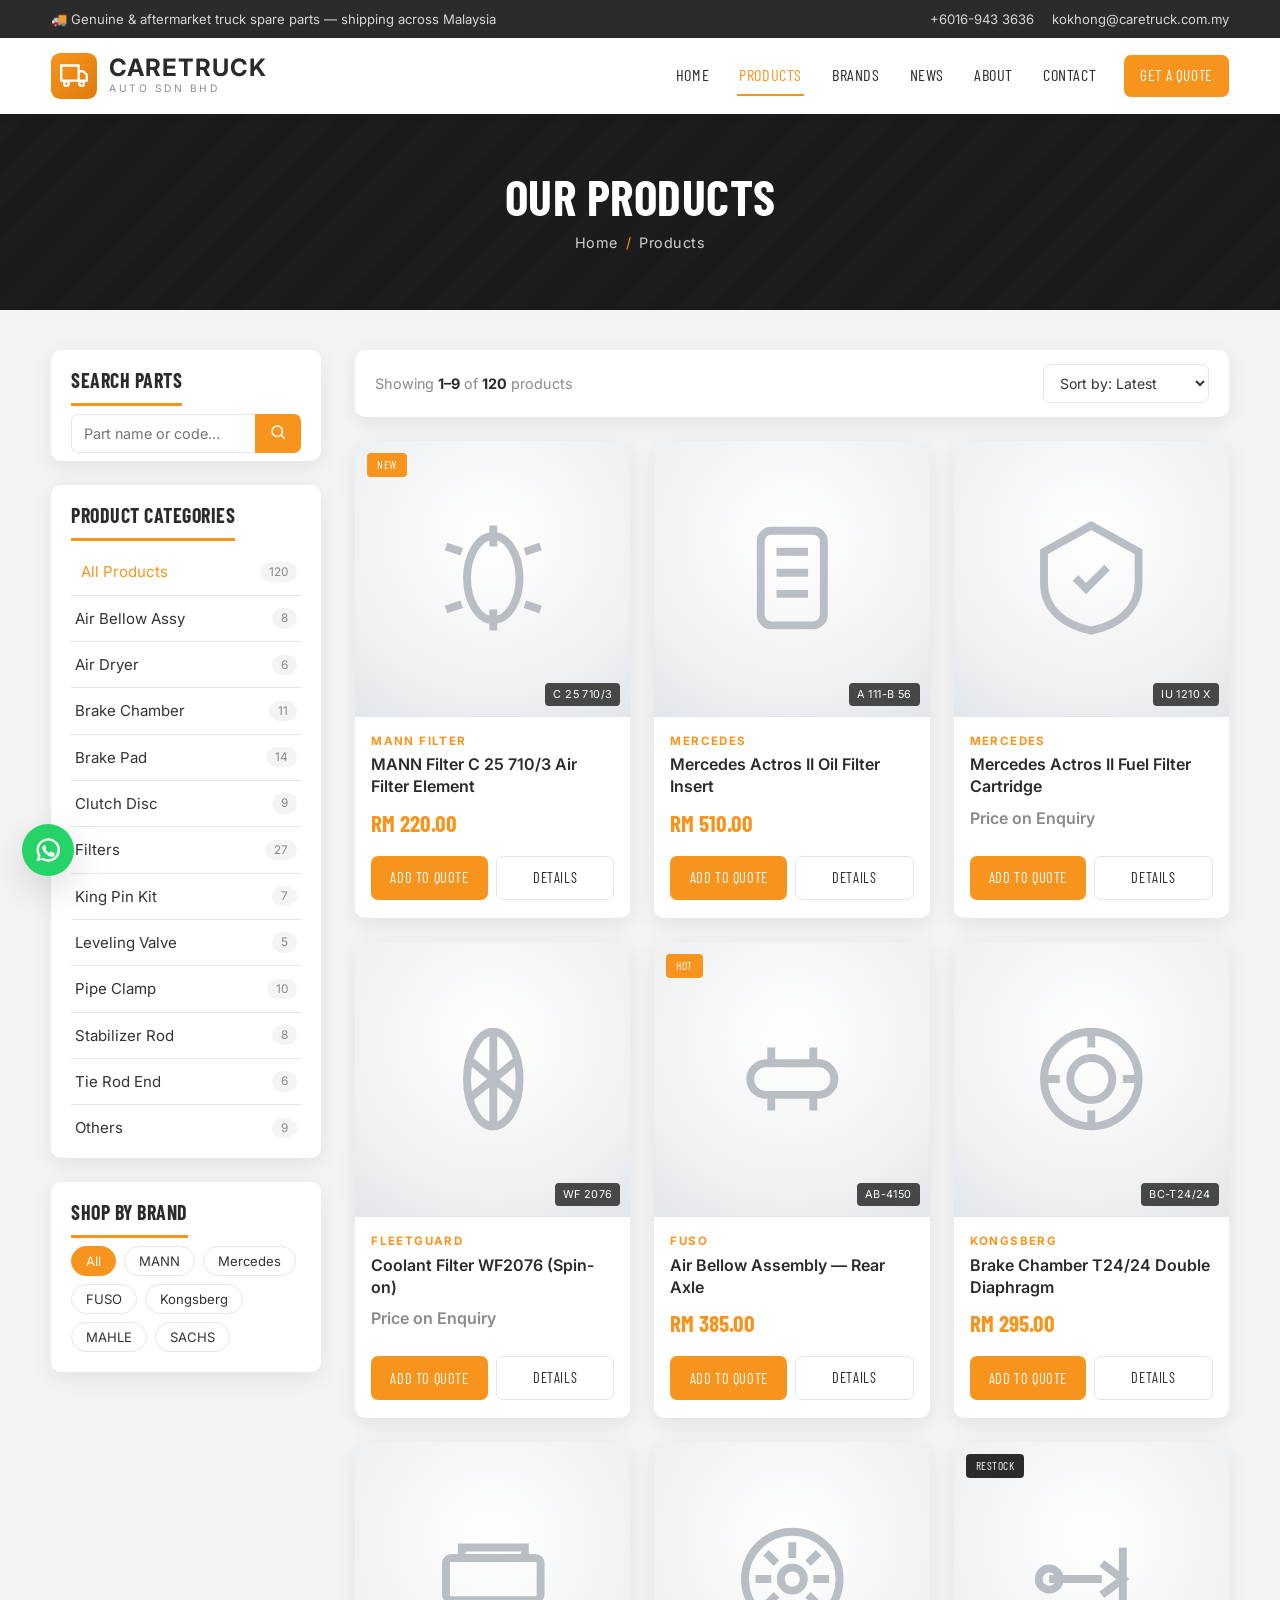
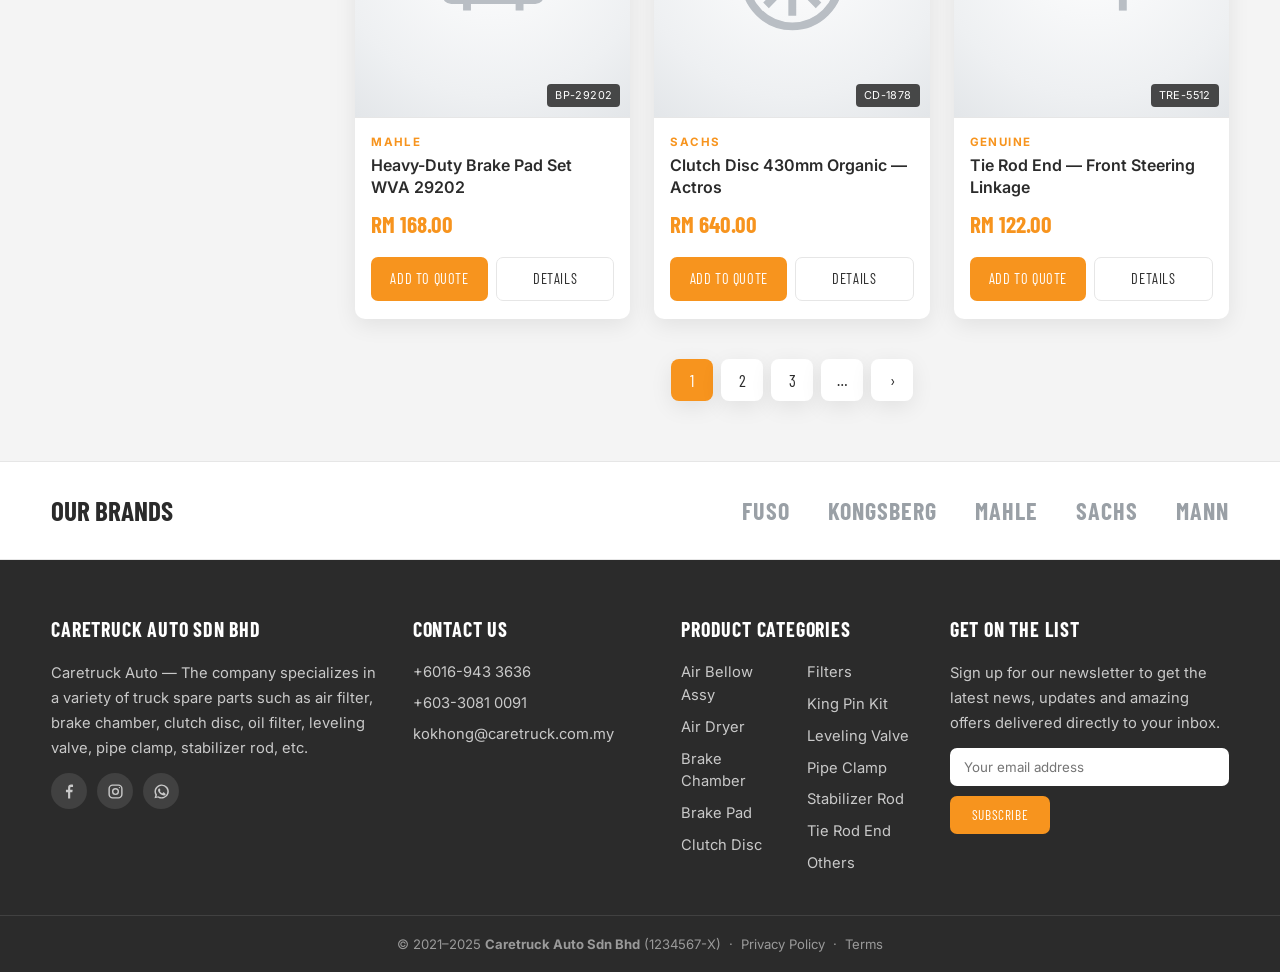
==== index.html @ 11507e9b "Caretruck Auto website: products page + shared stylesheet Co-Authored-By: Claude Opus 4.8 <noreply@a" ====
<!DOCTYPE html>
<html lang="en">
<head>
  <meta charset="UTF-8">
  <meta name="viewport" content="width=device-width, initial-scale=1.0">
  <title>Caretruck Auto Sdn Bhd</title>
  <!-- Temporary landing: the homepage is not built yet, so send visitors to the Products page. -->
  <meta http-equiv="refresh" content="0; url=products.html">
  <link rel="canonical" href="products.html">
  <style>
    body{font-family:Arial,Helvetica,sans-serif;display:grid;place-items:center;height:100vh;margin:0;background:#f4f4f4;color:#333}
    a{color:#e07c0c}
  </style>
</head>
<body>
  <p>Redirecting to <a href="products.html">Caretruck Auto — Products</a>…</p>
</body>
</html>
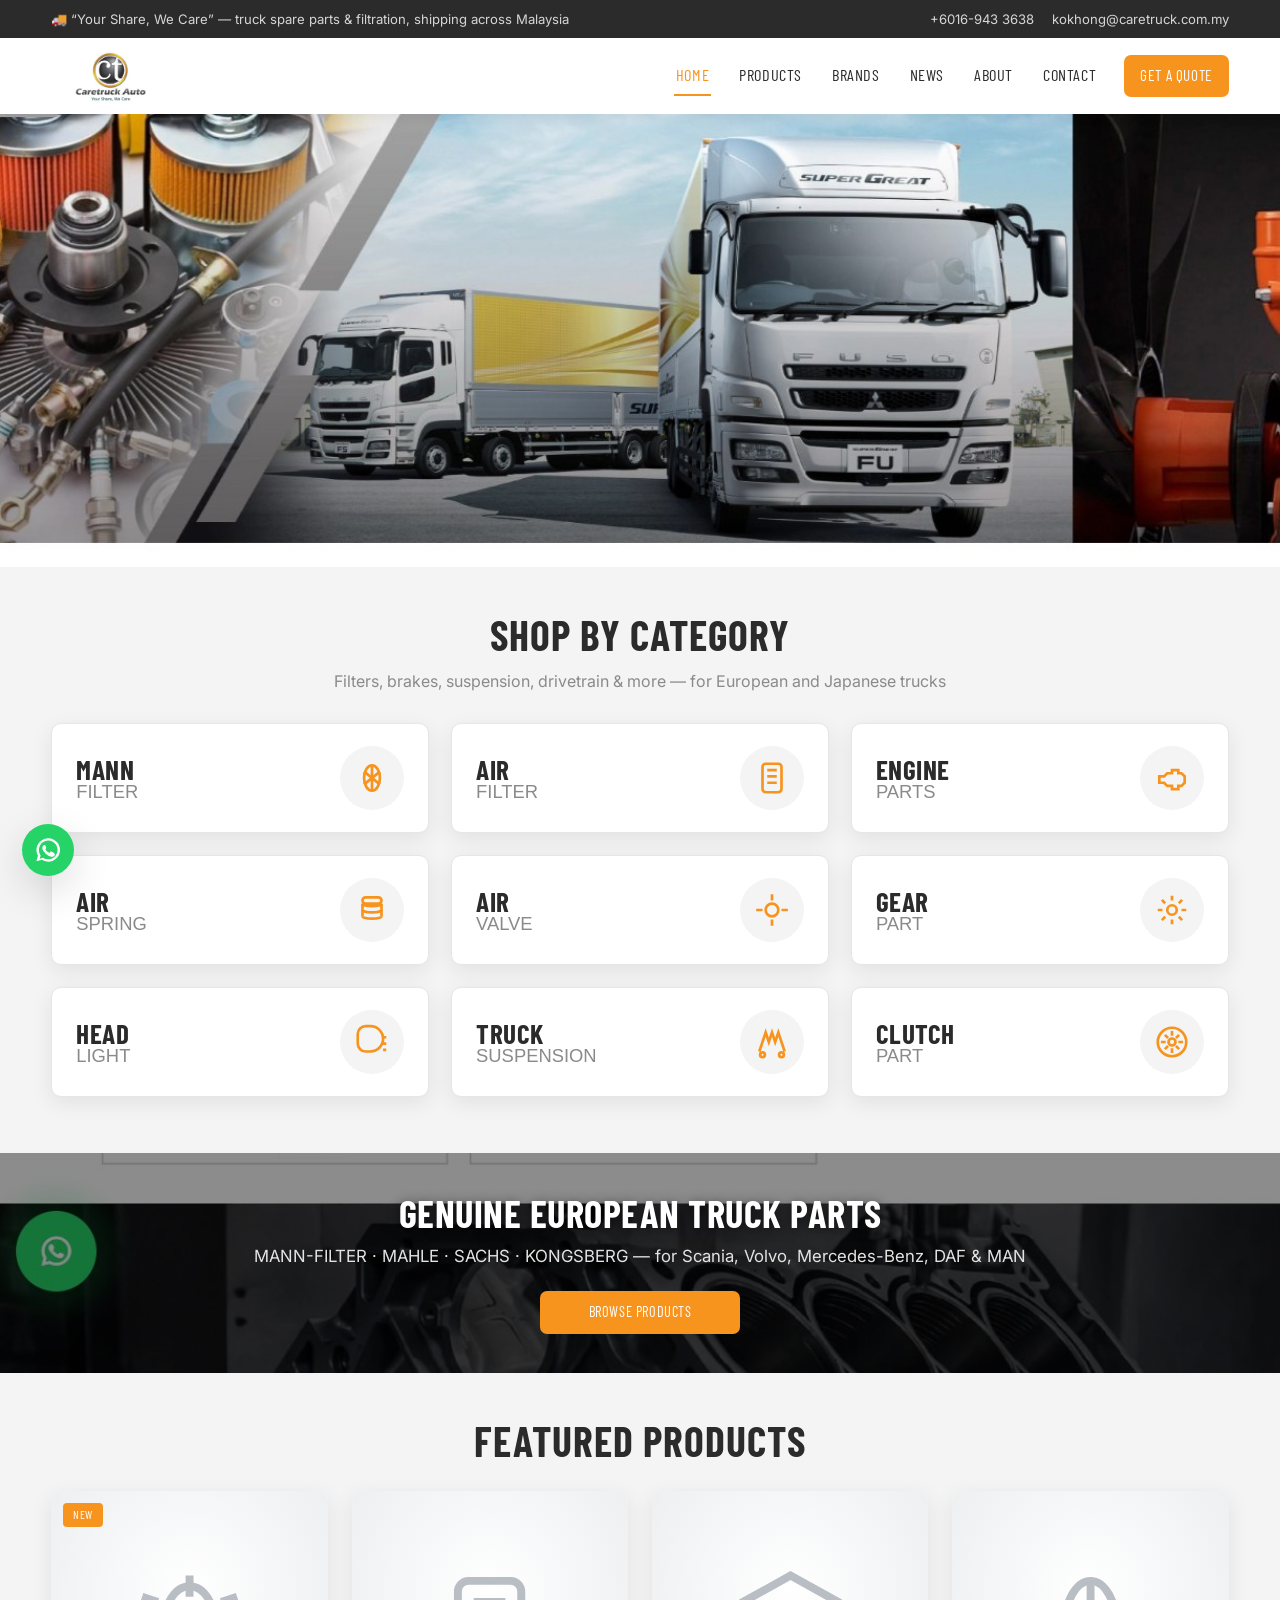
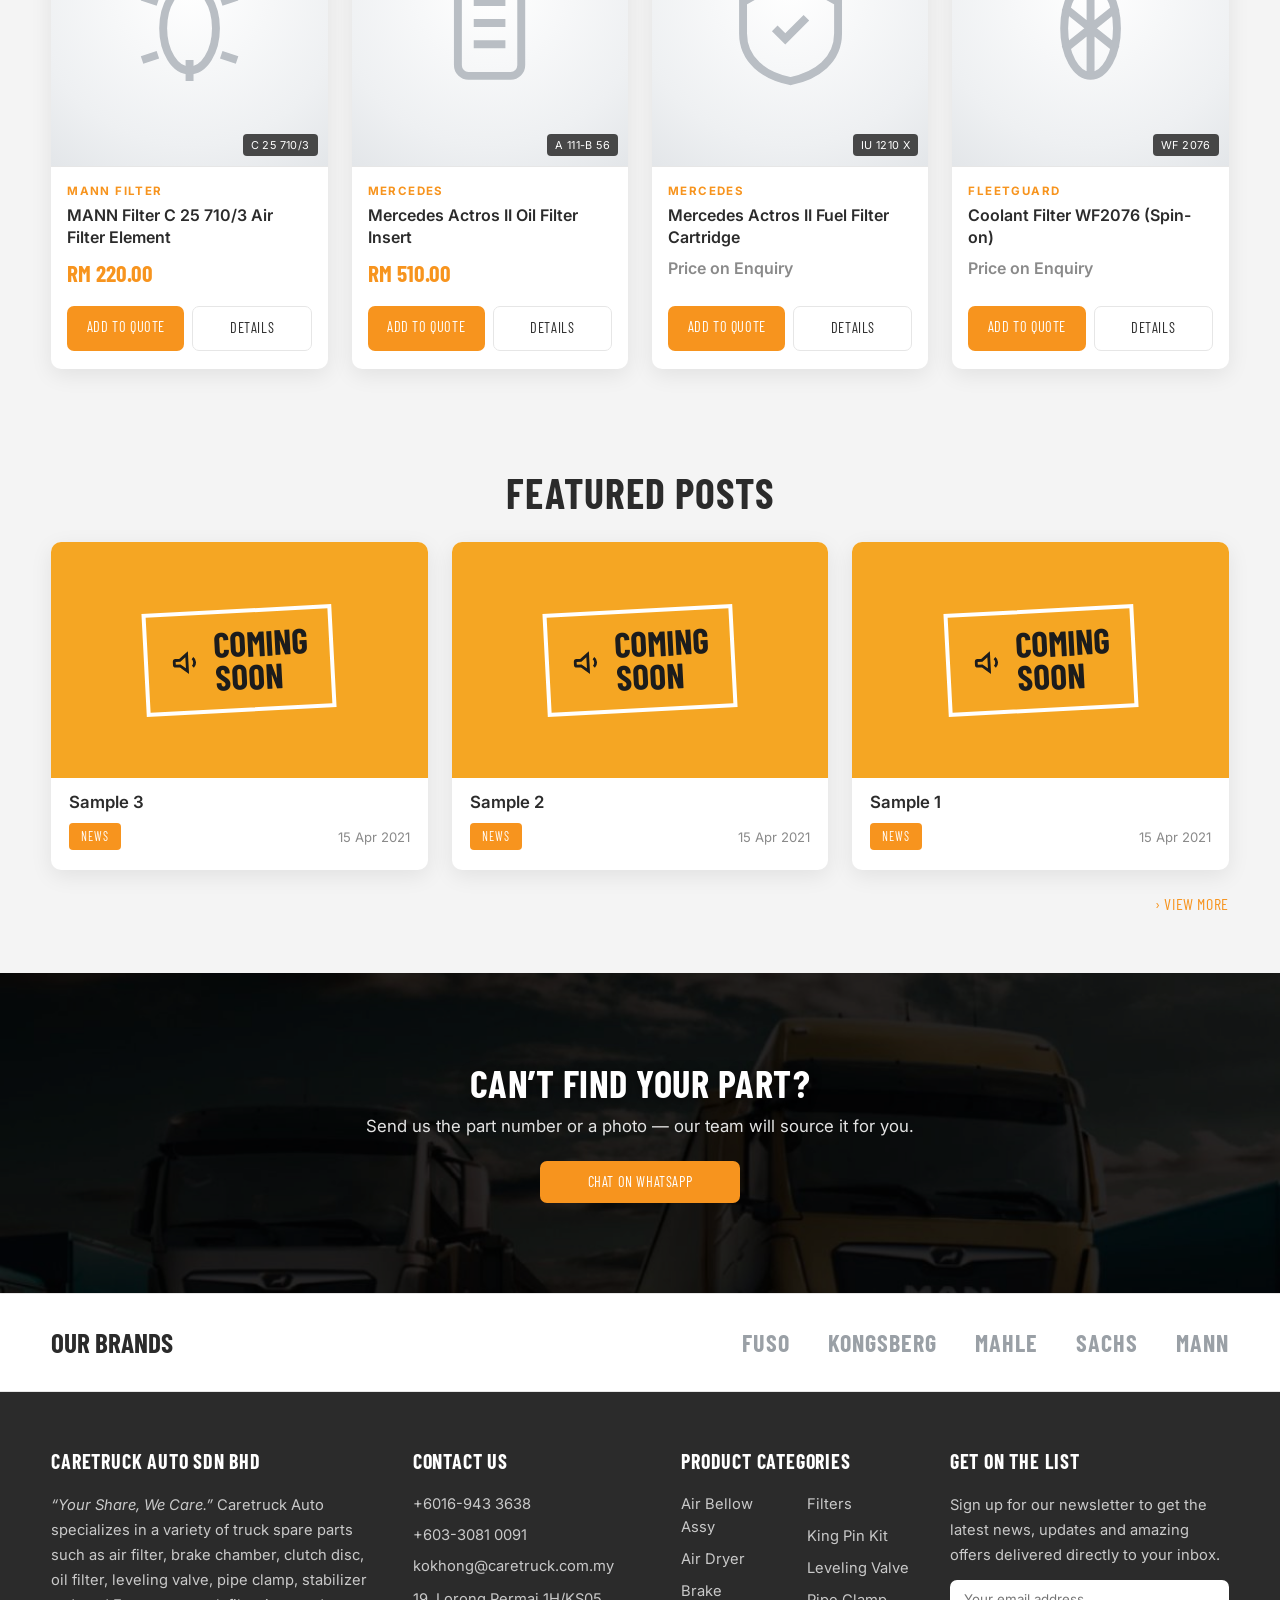
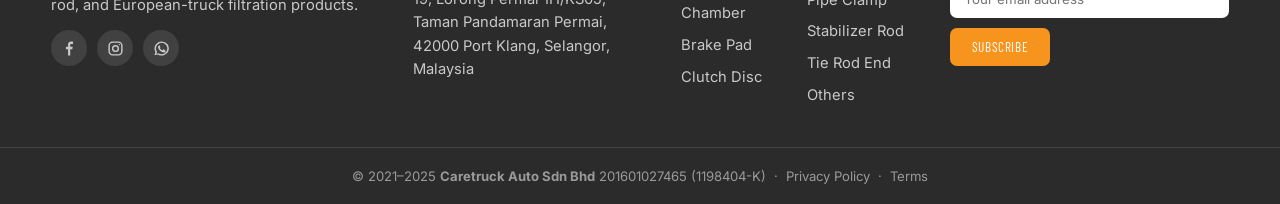
==== commit c2d6d967: "Add full homepage: hero flash, categories, featured products/posts, brand bands Co-Authored-By: Clau" ====
--- a/index.html
+++ b/index.html
@@ -3,16 +3,333 @@
 <head>
   <meta charset="UTF-8">
   <meta name="viewport" content="width=device-width, initial-scale=1.0">
-  <title>Caretruck Auto Sdn Bhd</title>
-  <!-- Temporary landing: the homepage is not built yet, so send visitors to the Products page. -->
-  <meta http-equiv="refresh" content="0; url=products.html">
-  <link rel="canonical" href="products.html">
-  <style>
-    body{font-family:Arial,Helvetica,sans-serif;display:grid;place-items:center;height:100vh;margin:0;background:#f4f4f4;color:#333}
-    a{color:#e07c0c}
-  </style>
+  <title>Caretruck Auto Sdn Bhd — Truck Spare Parts &amp; Filtration, Port Klang</title>
+  <meta name="description" content="Caretruck Auto Sdn Bhd — genuine and aftermarket truck spare parts and filtration for European trucks: Scania, Volvo, Mercedes-Benz, DAF, MAN. Your Share, We Care.">
+  <link rel="icon" href="assets/logo.jpg" type="image/jpeg">
+  <link rel="preconnect" href="https://fonts.googleapis.com">
+  <link rel="preconnect" href="https://fonts.gstatic.com" crossorigin>
+  <link href="https://fonts.googleapis.com/css2?family=Barlow+Condensed:wght@500;600;700&family=Inter:wght@400;500;600;700&display=swap" rel="stylesheet">
+  <link rel="stylesheet" href="styles.css">
 </head>
 <body>
-  <p>Redirecting to <a href="products.html">Caretruck Auto — Products</a>…</p>
+
+  <!-- ============ TOP BAR ============ -->
+  <div class="topbar">
+    <div class="wrap">
+      <div class="tb-left">🚚 “Your Share, We Care” — truck spare parts &amp; filtration, shipping across Malaysia</div>
+      <div class="tb-right">
+        <a href="tel:+60169433638">+6016-943 3638</a>
+        <a href="mailto:kokhong@caretruck.com.my">kokhong@caretruck.com.my</a>
+      </div>
+    </div>
+  </div>
+
+  <!-- ============ HEADER ============ -->
+  <header class="site-header">
+    <div class="wrap">
+      <a class="brand" href="index.html">
+        <img src="assets/logo.jpg" alt="Caretruck Auto — Your Share, We Care" class="brand-logo">
+      </a>
+
+      <button class="nav-toggle" id="navToggle" aria-label="Menu"><span></span><span></span><span></span></button>
+
+      <nav class="main-nav" id="mainNav">
+        <a href="index.html" class="active">Home</a>
+        <a href="products.html">Products</a>
+        <a href="#brands">Brands</a>
+        <a href="#news">News</a>
+        <a href="#">About</a>
+        <a href="#">Contact</a>
+      </nav>
+      <a class="header-cta" href="https://wa.me/60169433638">Get a Quote</a>
+    </div>
+  </header>
+
+  <!-- ============ HERO / FLASH ============ -->
+  <section class="hero" aria-label="Caretruck Auto — truck spare parts"></section>
+
+  <!-- ============ CATEGORIES ============ -->
+  <div class="wrap">
+    <h2 class="section-title">Shop by Category</h2>
+    <p class="section-sub">Filters, brakes, suspension, drivetrain &amp; more — for European and Japanese trucks</p>
+    <div class="category-grid">
+
+      <a class="category-card" href="products.html">
+        <span class="c-name"><b>MANN</b><span>Filter</span></span>
+        <span class="c-ico"><svg viewBox="0 0 24 24" fill="none" stroke="currentColor" stroke-width="1.7"><ellipse cx="12" cy="12" rx="5" ry="8"/><path d="M12 4v16M7 8l10 8M7 16l10-8"/></svg></span>
+      </a>
+      <a class="category-card" href="products.html">
+        <span class="c-name"><b>Air</b><span>Filter</span></span>
+        <span class="c-ico"><svg viewBox="0 0 24 24" fill="none" stroke="currentColor" stroke-width="1.7"><rect x="6" y="3" width="12" height="18" rx="2"/><path d="M9 7h6M9 11h6M9 15h6"/></svg></span>
+      </a>
+      <a class="category-card" href="products.html">
+        <span class="c-name"><b>Engine</b><span>Parts</span></span>
+        <span class="c-ico"><svg viewBox="0 0 24 24" fill="none" stroke="currentColor" stroke-width="1.7"><path d="M4 13v-2h3l2-2h3V7h4v2h2l2 2v4l-2 2h-2v2h-4v-2H9l-2-2H4z"/></svg></span>
+      </a>
+
+      <a class="category-card" href="products.html">
+        <span class="c-name"><b>Air</b><span>Spring</span></span>
+        <span class="c-ico"><svg viewBox="0 0 24 24" fill="none" stroke="currentColor" stroke-width="1.7"><rect x="6" y="4" width="12" height="4" rx="2"/><path d="M6 8c0 2 12 2 12 0M6 12c0 2 12 2 12 0M6 16c0 2 12 2 12 0"/><path d="M6 8v8M18 8v8"/></svg></span>
+      </a>
+      <a class="category-card" href="products.html">
+        <span class="c-name"><b>Air</b><span>Valve</span></span>
+        <span class="c-ico"><svg viewBox="0 0 24 24" fill="none" stroke="currentColor" stroke-width="1.7"><circle cx="12" cy="12" r="4"/><path d="M12 2v4M12 18v4M2 12h4M18 12h4"/></svg></span>
+      </a>
+      <a class="category-card" href="products.html">
+        <span class="c-name"><b>Gear</b><span>Part</span></span>
+        <span class="c-ico"><svg viewBox="0 0 24 24" fill="none" stroke="currentColor" stroke-width="1.7"><circle cx="12" cy="12" r="3"/><path d="M12 3v3M12 18v3M21 12h-3M6 12H3M18.4 5.6l-2.1 2.1M7.7 16.3l-2.1 2.1M18.4 18.4l-2.1-2.1M7.7 7.7 5.6 5.6"/></svg></span>
+      </a>
+
+      <a class="category-card" href="products.html">
+        <span class="c-name"><b>Head</b><span>Light</span></span>
+        <span class="c-ico"><svg viewBox="0 0 24 24" fill="none" stroke="currentColor" stroke-width="1.7"><path d="M3 7a5 5 0 0 1 5-5h3a8 8 0 0 1 0 16H8a5 5 0 0 1-5-5z"/><path d="M19 9h2M19 13h2M19 17h2"/></svg></span>
+      </a>
+      <a class="category-card" href="products.html">
+        <span class="c-name"><b>Truck</b><span>Suspension</span></span>
+        <span class="c-ico"><svg viewBox="0 0 24 24" fill="none" stroke="currentColor" stroke-width="1.7"><path d="M4 18 8 6l2 6 2-6 2 6 2-6 4 12"/><circle cx="6" cy="20" r="1.5"/><circle cx="18" cy="20" r="1.5"/></svg></span>
+      </a>
+      <a class="category-card" href="products.html">
+        <span class="c-name"><b>Clutch</b><span>Part</span></span>
+        <span class="c-ico"><svg viewBox="0 0 24 24" fill="none" stroke="currentColor" stroke-width="1.7"><circle cx="12" cy="12" r="9"/><circle cx="12" cy="12" r="2.2"/><path d="M12 5v3M12 16v3M5 12h3M16 12h3M7.5 7.5l2 2M14.5 14.5l2 2M16.5 7.5l-2 2M9.5 14.5l-2 2"/></svg></span>
+      </a>
+
+    </div>
+  </div>
+
+  <!-- ============ ENGINE BAND ============ -->
+  <section class="band engine">
+    <div class="wrap">
+      <h2>Genuine European Truck Parts</h2>
+      <p>MANN-FILTER · MAHLE · SACHS · KONGSBERG — for Scania, Volvo, Mercedes-Benz, DAF &amp; MAN</p>
+      <a class="btn btn-primary" href="products.html">Browse Products</a>
+    </div>
+  </section>
+
+  <!-- ============ FEATURED PRODUCTS ============ -->
+  <div class="wrap">
+    <h2 class="section-title">Featured Products</h2>
+    <div class="product-grid home">
+
+      <article class="product-card">
+        <span class="badge">New</span>
+        <div class="thumb">
+          <svg viewBox="0 0 24 24" fill="none" stroke="currentColor" stroke-width="1.5"><path d="M12 2v4M12 18v4M6 7l-3-1M21 18l-3-1M6 17l-3 1M21 6l-3 1"/><ellipse cx="12" cy="12" rx="5" ry="8"/></svg>
+          <span class="code-chip">C 25 710/3</span>
+        </div>
+        <div class="product-body">
+          <div class="brand-tag">MANN Filter</div>
+          <h3>MANN Filter C 25 710/3 Air Filter Element</h3>
+          <div class="price">RM 220.00</div>
+          <div class="product-actions">
+            <a class="btn btn-primary" href="products.html">Add to Quote</a>
+            <a class="btn btn-ghost" href="products.html">Details</a>
+          </div>
+        </div>
+      </article>
+
+      <article class="product-card">
+        <div class="thumb">
+          <svg viewBox="0 0 24 24" fill="none" stroke="currentColor" stroke-width="1.5"><rect x="6" y="3" width="12" height="18" rx="2"/><path d="M9 7h6M9 11h6M9 15h6"/></svg>
+          <span class="code-chip">A 111-B 56</span>
+        </div>
+        <div class="product-body">
+          <div class="brand-tag">Mercedes</div>
+          <h3>Mercedes Actros II Oil Filter Insert</h3>
+          <div class="price">RM 510.00</div>
+          <div class="product-actions">
+            <a class="btn btn-primary" href="products.html">Add to Quote</a>
+            <a class="btn btn-ghost" href="products.html">Details</a>
+          </div>
+        </div>
+      </article>
+
+      <article class="product-card">
+        <div class="thumb">
+          <svg viewBox="0 0 24 24" fill="none" stroke="currentColor" stroke-width="1.5"><path d="M12 2 3 7v6c0 5 4 8 9 9 5-1 9-4 9-9V7z"/><path d="M9 12l2 2 4-4"/></svg>
+          <span class="code-chip">IU 1210 X</span>
+        </div>
+        <div class="product-body">
+          <div class="brand-tag">Mercedes</div>
+          <h3>Mercedes Actros II Fuel Filter Cartridge</h3>
+          <div class="price enquire">Price on Enquiry</div>
+          <div class="product-actions">
+            <a class="btn btn-primary" href="products.html">Add to Quote</a>
+            <a class="btn btn-ghost" href="products.html">Details</a>
+          </div>
+        </div>
+      </article>
+
+      <article class="product-card">
+        <div class="thumb">
+          <svg viewBox="0 0 24 24" fill="none" stroke="currentColor" stroke-width="1.5"><ellipse cx="12" cy="12" rx="5" ry="9"/><path d="M12 3v18M7 8l10 8M7 16l10-8"/></svg>
+          <span class="code-chip">WF 2076</span>
+        </div>
+        <div class="product-body">
+          <div class="brand-tag">Fleetguard</div>
+          <h3>Coolant Filter WF2076 (Spin-on)</h3>
+          <div class="price enquire">Price on Enquiry</div>
+          <div class="product-actions">
+            <a class="btn btn-primary" href="products.html">Add to Quote</a>
+            <a class="btn btn-ghost" href="products.html">Details</a>
+          </div>
+        </div>
+      </article>
+
+    </div>
+  </div>
+
+  <!-- ============ FEATURED POSTS ============ -->
+  <div class="wrap" id="news">
+    <h2 class="section-title">Featured Posts</h2>
+    <div class="post-grid">
+
+      <article class="post-card">
+        <div class="post-thumb">
+          <div class="coming">
+            <svg viewBox="0 0 24 24" fill="none" stroke="currentColor" stroke-width="2"><path d="M3 11v2a1 1 0 0 0 1 1h3l5 4V6L7 10H4a1 1 0 0 0-1 1z"/><path d="M16 9a4 4 0 0 1 0 6"/></svg>
+            <span>Coming<br>Soon</span>
+          </div>
+        </div>
+        <div class="post-body">
+          <h3>Sample 3</h3>
+          <div class="post-meta"><span class="news">News</span><span class="date">15 Apr 2021</span></div>
+        </div>
+      </article>
+
+      <article class="post-card">
+        <div class="post-thumb">
+          <div class="coming">
+            <svg viewBox="0 0 24 24" fill="none" stroke="currentColor" stroke-width="2"><path d="M3 11v2a1 1 0 0 0 1 1h3l5 4V6L7 10H4a1 1 0 0 0-1 1z"/><path d="M16 9a4 4 0 0 1 0 6"/></svg>
+            <span>Coming<br>Soon</span>
+          </div>
+        </div>
+        <div class="post-body">
+          <h3>Sample 2</h3>
+          <div class="post-meta"><span class="news">News</span><span class="date">15 Apr 2021</span></div>
+        </div>
+      </article>
+
+      <article class="post-card">
+        <div class="post-thumb">
+          <div class="coming">
+            <svg viewBox="0 0 24 24" fill="none" stroke="currentColor" stroke-width="2"><path d="M3 11v2a1 1 0 0 0 1 1h3l5 4V6L7 10H4a1 1 0 0 0-1 1z"/><path d="M16 9a4 4 0 0 1 0 6"/></svg>
+            <span>Coming<br>Soon</span>
+          </div>
+        </div>
+        <div class="post-body">
+          <h3>Sample 1</h3>
+          <div class="post-meta"><span class="news">News</span><span class="date">15 Apr 2021</span></div>
+        </div>
+      </article>
+
+    </div>
+    <div class="view-more"><a href="#news">› View more</a></div>
+  </div>
+
+  <!-- ============ TRUCKS CTA BAND ============ -->
+  <section class="band trucks">
+    <div class="wrap">
+      <h2>Can’t Find Your Part?</h2>
+      <p>Send us the part number or a photo — our team will source it for you.</p>
+      <a class="btn btn-primary" href="https://wa.me/60169433638">Chat on WhatsApp</a>
+    </div>
+  </section>
+
+  <!-- ============ BRANDS STRIP ============ -->
+  <section class="brands-strip" id="brands">
+    <div class="wrap">
+      <div class="label">Our Brands</div>
+      <div class="logos">
+        <span>FUSO</span>
+        <span>KONGSBERG</span>
+        <span>MAHLE</span>
+        <span>SACHS</span>
+        <span>MANN</span>
+      </div>
+    </div>
+  </section>
+
+  <!-- ============ FOOTER ============ -->
+  <footer class="site-footer">
+    <div class="wrap footer-grid">
+
+      <div>
+        <h4>Caretruck Auto Sdn Bhd</h4>
+        <p><em>“Your Share, We Care.”</em> Caretruck Auto specializes in a variety of truck spare parts such as air filter, brake chamber, clutch disc, oil filter, leveling valve, pipe clamp, stabilizer rod, and European-truck filtration products.</p>
+        <div class="socials">
+          <a href="https://www.facebook.com/caretruckauto" aria-label="Facebook"><svg viewBox="0 0 24 24" fill="currentColor"><path d="M13 22v-9h3l.5-3.5H13V7.2c0-1 .3-1.7 1.8-1.7H17V2.4C16.6 2.3 15.5 2.2 14.3 2.2c-2.6 0-4.3 1.5-4.3 4.4v2.9H7V13h3v9z"/></svg></a>
+          <a href="#" aria-label="Instagram"><svg viewBox="0 0 24 24" fill="none" stroke="currentColor" stroke-width="2"><rect x="3" y="3" width="18" height="18" rx="5"/><circle cx="12" cy="12" r="4"/><circle cx="17.5" cy="6.5" r="1" fill="currentColor" stroke="none"/></svg></a>
+          <a href="https://wa.me/60169433638" aria-label="WhatsApp"><svg viewBox="0 0 24 24" fill="currentColor"><path d="M12 2a10 10 0 0 0-8.6 15l-1.3 4.7 4.8-1.3A10 10 0 1 0 12 2m0 18a8 8 0 0 1-4-1.1l-.3-.2-2.8.8.8-2.8-.2-.3A8 8 0 1 1 12 20m4.4-6c-.2-.1-1.4-.7-1.6-.8s-.4-.1-.5.1-.6.8-.8 1-.3.2-.5.1a6.5 6.5 0 0 1-3.2-2.8c-.2-.4.2-.4.6-1.2.1-.2 0-.3 0-.5l-.7-1.7c-.2-.5-.4-.4-.5-.4h-.5a1 1 0 0 0-.7.3 3 3 0 0 0-.9 2.2 5.2 5.2 0 0 0 1.1 2.8 11.8 11.8 0 0 0 4.6 4 5.3 5.3 0 0 0 3.2.6 2.6 2.6 0 0 0 1.7-1.2 2.1 2.1 0 0 0 .1-1.2c0-.1-.2-.2-.4-.3"/></svg></a>
+        </div>
+      </div>
+
+      <div class="footer-contact">
+        <h4>Contact Us</h4>
+        <div><a href="tel:+60169433638">+6016-943 3638</a></div>
+        <div><a href="tel:+60330810091">+603-3081 0091</a></div>
+        <div><a href="mailto:kokhong@caretruck.com.my">kokhong@caretruck.com.my</a></div>
+        <div style="margin-top:10px;line-height:1.6;">19, Lorong Permai 1H/KS05,<br>Taman Pandamaran Permai,<br>42000 Port Klang, Selangor, Malaysia</div>
+      </div>
+
+      <div>
+        <h4>Product Categories</h4>
+        <ul class="footer-cats">
+          <li><a href="products.html">Air Bellow Assy</a></li>
+          <li><a href="products.html">Air Dryer</a></li>
+          <li><a href="products.html">Brake Chamber</a></li>
+          <li><a href="products.html">Brake Pad</a></li>
+          <li><a href="products.html">Clutch Disc</a></li>
+          <li><a href="products.html">Filters</a></li>
+          <li><a href="products.html">King Pin Kit</a></li>
+          <li><a href="products.html">Leveling Valve</a></li>
+          <li><a href="products.html">Pipe Clamp</a></li>
+          <li><a href="products.html">Stabilizer Rod</a></li>
+          <li><a href="products.html">Tie Rod End</a></li>
+          <li><a href="products.html">Others</a></li>
+        </ul>
+      </div>
+
+      <div>
+        <h4>Get on the List</h4>
+        <p>Sign up for our newsletter to get the latest news, updates and amazing offers delivered directly to your inbox.</p>
+        <form class="newsletter" onsubmit="return false;">
+          <input type="email" placeholder="Your email address" aria-label="Email address">
+          <button type="submit">Subscribe</button>
+        </form>
+      </div>
+
+    </div>
+
+    <div class="footer-bottom">
+      © 2021–2025 <b>Caretruck Auto Sdn Bhd</b> 201601027465 (1198404-K) &nbsp;·&nbsp;
+      <a href="#">Privacy Policy</a> &nbsp;·&nbsp; <a href="#">Terms</a>
+    </div>
+  </footer>
+
+  <!-- ============ FLOATING BUTTONS ============ -->
+  <a class="fab-wa" href="https://wa.me/60169433638" aria-label="Chat on WhatsApp">
+    <svg viewBox="0 0 24 24" fill="currentColor"><path d="M12 2a10 10 0 0 0-8.6 15l-1.3 4.7 4.8-1.3A10 10 0 1 0 12 2m0 18a8 8 0 0 1-4-1.1l-.3-.2-2.8.8.8-2.8-.2-.3A8 8 0 1 1 12 20m4.4-6c-.2-.1-1.4-.7-1.6-.8s-.4-.1-.5.1-.6.8-.8 1-.3.2-.5.1a6.5 6.5 0 0 1-3.2-2.8c-.2-.4.2-.4.6-1.2.1-.2 0-.3 0-.5l-.7-1.7c-.2-.5-.4-.4-.5-.4h-.5a1 1 0 0 0-.7.3 3 3 0 0 0-.9 2.2 5.2 5.2 0 0 0 1.1 2.8 11.8 11.8 0 0 0 4.6 4 5.3 5.3 0 0 0 3.2.6 2.6 2.6 0 0 0 1.7-1.2 2.1 2.1 0 0 0 .1-1.2c0-.1-.2-.2-.4-.3"/></svg>
+  </a>
+  <button class="fab-top" id="fabTop" aria-label="Back to top">
+    <svg viewBox="0 0 24 24" width="22" height="22" fill="none" stroke="currentColor" stroke-width="2.5"><path d="m6 14 6-6 6 6"/></svg>
+  </button>
+
+  <script>
+    const fabTop = document.getElementById('fabTop');
+    addEventListener('scroll', () => fabTop.classList.toggle('show', scrollY > 400));
+    fabTop.addEventListener('click', () => scrollTo({ top: 0, behavior: 'smooth' }));
+
+    const nav = document.getElementById('mainNav');
+    document.getElementById('navToggle').addEventListener('click', () => {
+      const open = nav.style.display === 'flex';
+      nav.style.display = open ? 'none' : 'flex';
+      nav.style.flexDirection = 'column';
+      nav.style.position = 'absolute';
+      nav.style.top = '76px'; nav.style.left = '0'; nav.style.right = '0';
+      nav.style.background = '#fff'; nav.style.padding = '14px 6vw';
+      nav.style.boxShadow = '0 10px 20px rgba(0,0,0,.08)';
+    });
+  </script>
+
 </body>
 </html>
--- a/styles.css
+++ b/styles.css
@@ -0,0 +1,726 @@
+/* =========================================================
+   Caretruck Auto Sdn Bhd — shared design system
+   Reusable across all pages (home, products, about, contact)
+   ========================================================= */
+
+:root {
+  --orange:        #f7941e;
+  --orange-dark:   #e07c0c;
+  --ink:           #2b2b2b;
+  --ink-soft:      #3a3a3a;
+  --text:          #333333;
+  --muted:         #8a8a8a;
+  --line:          #e6e6e6;
+  --bg:            #f4f4f4;
+  --card:          #ffffff;
+  --wa-green:      #25d366;
+  --shadow:        0 6px 22px rgba(0, 0, 0, .08);
+  --shadow-lg:     0 14px 40px rgba(0, 0, 0, .14);
+  --radius:        10px;
+  --head:          "Barlow Condensed", "Oswald", "Arial Narrow", sans-serif;
+  --body:          "Inter", "Segoe UI", Roboto, Arial, sans-serif;
+}
+
+* { box-sizing: border-box; }
+
+html { scroll-behavior: smooth; }
+
+body {
+  margin: 0;
+  font-family: var(--body);
+  color: var(--text);
+  background: var(--bg);
+  line-height: 1.55;
+  -webkit-font-smoothing: antialiased;
+}
+
+img { max-width: 100%; display: block; }
+a { color: inherit; text-decoration: none; }
+
+.wrap { width: min(1180px, 92vw); margin-inline: auto; }
+
+h1, h2, h3, .head {
+  font-family: var(--head);
+  letter-spacing: .5px;
+  text-transform: uppercase;
+  line-height: 1.05;
+  margin: 0;
+}
+
+/* ---------- Section title ---------- */
+.section-title {
+  text-align: center;
+  font-size: clamp(1.7rem, 3.4vw, 2.6rem);
+  font-weight: 700;
+  color: var(--ink);
+  padding: 46px 0 28px;
+  letter-spacing: 1px;
+}
+
+/* =========================================================
+   Top bar + header
+   ========================================================= */
+.topbar {
+  background: var(--ink);
+  color: #d6d6d6;
+  font-size: .82rem;
+}
+.topbar .wrap {
+  display: flex;
+  justify-content: space-between;
+  align-items: center;
+  min-height: 38px;
+  gap: 16px;
+}
+.topbar a:hover { color: var(--orange); }
+.topbar .tb-right { display: flex; gap: 18px; align-items: center; }
+
+.site-header {
+  position: sticky;
+  top: 0;
+  z-index: 40;
+  background: #fff;
+  box-shadow: 0 2px 12px rgba(0, 0, 0, .06);
+}
+.site-header .wrap {
+  display: flex;
+  align-items: center;
+  gap: 26px;
+  min-height: 76px;
+}
+.brand {
+  display: flex;
+  align-items: center;
+  gap: 12px;
+  font-family: var(--head);
+}
+.brand-logo { height: 58px; width: auto; display: block; }
+@media (max-width: 560px) { .brand-logo { height: 46px; } }
+.brand .logo {
+  width: 46px; height: 46px;
+  border-radius: 9px;
+  background: linear-gradient(135deg, var(--orange), var(--orange-dark));
+  display: grid; place-items: center;
+  color: #fff;
+}
+.brand .logo svg { width: 34px; height: 34px; }
+.brand b { font-size: 1.5rem; letter-spacing: 1px; color: var(--ink); line-height: 1; }
+.brand span { display: block; font-family: var(--body); font-size: .64rem; letter-spacing: 2.5px; color: var(--muted); text-transform: uppercase; }
+
+.main-nav { margin-left: auto; display: flex; gap: 26px; }
+.main-nav a {
+  font-family: var(--head);
+  text-transform: uppercase;
+  font-size: 1.02rem;
+  letter-spacing: .6px;
+  color: var(--ink);
+  padding: 6px 2px;
+  border-bottom: 2px solid transparent;
+}
+.main-nav a:hover, .main-nav a.active { color: var(--orange); border-color: var(--orange); }
+
+.header-cta {
+  background: var(--orange);
+  color: #fff;
+  font-family: var(--head);
+  text-transform: uppercase;
+  letter-spacing: .6px;
+  padding: 9px 16px;
+  border-radius: 7px;
+  font-size: .95rem;
+  white-space: nowrap;
+}
+.header-cta:hover { background: var(--orange-dark); }
+
+.nav-toggle { display: none; background: none; border: 0; cursor: pointer; }
+.nav-toggle span { display: block; width: 24px; height: 2px; background: var(--ink); margin: 5px 0; }
+
+/* =========================================================
+   Page banner / breadcrumb
+   ========================================================= */
+/* Clean banner — a straight duplicate of the Caretruck "flash", no overlay text */
+.page-banner {
+  background: url("assets/banner.jpg") center / cover no-repeat;
+  aspect-ratio: 1221 / 432;          /* exact proportions of the original Caretruck banner */
+  min-height: 150px;
+}
+
+/* Visually-hidden page title (kept for SEO / screen readers) */
+.sr-only {
+  position: absolute; width: 1px; height: 1px;
+  padding: 0; margin: -1px; overflow: hidden;
+  clip: rect(0 0 0 0); white-space: nowrap; border: 0;
+}
+
+/* Breadcrumb bar sits below the banner, off the photo */
+.breadcrumb-bar { background: #fff; border-bottom: 1px solid var(--line); }
+.breadcrumb-bar .wrap { padding: 14px 0; }
+.breadcrumb {
+  font-size: .9rem;
+  color: var(--muted);
+  letter-spacing: .5px;
+}
+.breadcrumb a { color: var(--ink); }
+.breadcrumb a:hover { color: var(--orange); }
+.breadcrumb .sep { color: var(--orange); margin: 0 8px; }
+
+/* =========================================================
+   Products layout (sidebar + grid)
+   ========================================================= */
+.shop {
+  display: grid;
+  grid-template-columns: 270px 1fr;
+  gap: 34px;
+  padding: 40px 0 60px;
+}
+
+.sidebar .widget {
+  background: var(--card);
+  border-radius: var(--radius);
+  box-shadow: var(--shadow);
+  padding: 20px 20px 8px;
+  margin-bottom: 24px;
+}
+.widget h3 {
+  font-size: 1.25rem;
+  color: var(--ink);
+  padding-bottom: 12px;
+  margin-bottom: 8px;
+  border-bottom: 3px solid var(--orange);
+  display: inline-block;
+}
+.cat-list { list-style: none; margin: 0; padding: 0; }
+.cat-list li { border-bottom: 1px solid var(--line); }
+.cat-list li:last-child { border-bottom: 0; }
+.cat-list a {
+  display: flex;
+  justify-content: space-between;
+  align-items: center;
+  padding: 11px 4px;
+  font-size: .94rem;
+  color: var(--text);
+  transition: padding .15s, color .15s;
+}
+.cat-list a:hover, .cat-list a.active { color: var(--orange); padding-left: 10px; }
+.cat-list .count {
+  background: var(--bg);
+  color: var(--muted);
+  font-size: .74rem;
+  border-radius: 20px;
+  padding: 1px 9px;
+}
+.cat-list a:hover .count { background: var(--orange); color: #fff; }
+
+.search-box { display: flex; }
+.search-box input {
+  flex: 1; min-width: 0;
+  border: 1px solid var(--line);
+  border-right: 0;
+  border-radius: 7px 0 0 7px;
+  padding: 10px 12px;
+  font-family: var(--body);
+  font-size: .9rem;
+  outline: none;
+}
+.search-box input:focus { border-color: var(--orange); }
+.search-box button {
+  border: 0;
+  background: var(--orange);
+  color: #fff;
+  padding: 0 14px;
+  border-radius: 0 7px 7px 0;
+  cursor: pointer;
+}
+.search-box button:hover { background: var(--orange-dark); }
+
+.brand-filter { display: flex; flex-wrap: wrap; gap: 8px; padding-bottom: 12px; }
+.brand-filter button {
+  border: 1px solid var(--line);
+  background: #fff;
+  border-radius: 20px;
+  padding: 6px 14px;
+  font-size: .82rem;
+  font-family: var(--body);
+  color: var(--text);
+  cursor: pointer;
+  transition: .15s;
+}
+.brand-filter button:hover, .brand-filter button.active {
+  background: var(--orange); color: #fff; border-color: var(--orange);
+}
+
+/* ---------- Toolbar ---------- */
+.shop-toolbar {
+  display: flex;
+  justify-content: space-between;
+  align-items: center;
+  background: var(--card);
+  border-radius: var(--radius);
+  box-shadow: var(--shadow);
+  padding: 14px 20px;
+  margin-bottom: 24px;
+  gap: 14px;
+  flex-wrap: wrap;
+}
+.shop-toolbar .count-text { font-size: .9rem; color: var(--muted); }
+.shop-toolbar .count-text b { color: var(--ink); }
+.shop-toolbar select {
+  border: 1px solid var(--line);
+  border-radius: 7px;
+  padding: 9px 12px;
+  font-family: var(--body);
+  font-size: .88rem;
+  color: var(--text);
+  background: #fff;
+  cursor: pointer;
+  outline: none;
+}
+.shop-toolbar select:focus { border-color: var(--orange); }
+
+/* ---------- Product grid + cards ---------- */
+.product-grid {
+  display: grid;
+  grid-template-columns: repeat(3, 1fr);
+  gap: 24px;
+}
+.product-card {
+  background: var(--card);
+  border-radius: var(--radius);
+  box-shadow: var(--shadow);
+  overflow: hidden;
+  display: flex;
+  flex-direction: column;
+  transition: transform .18s, box-shadow .18s;
+  position: relative;
+}
+.product-card:hover { transform: translateY(-5px); box-shadow: var(--shadow-lg); }
+
+.product-card .badge {
+  position: absolute;
+  top: 12px; left: 12px;
+  background: var(--orange);
+  color: #fff;
+  font-family: var(--head);
+  text-transform: uppercase;
+  letter-spacing: .5px;
+  font-size: .72rem;
+  padding: 3px 10px;
+  border-radius: 4px;
+  z-index: 2;
+}
+.product-card .badge.soon { background: var(--ink); }
+
+.thumb {
+  aspect-ratio: 1 / 1;
+  display: grid;
+  place-items: center;
+  background:
+    radial-gradient(circle at 50% 35%, #ffffff 0%, #eef0f2 70%, #e3e6e9 100%);
+  border-bottom: 1px solid var(--line);
+  position: relative;
+}
+.thumb svg { width: 46%; height: 46%; color: #b9bec4; }
+.thumb .code-chip {
+  position: absolute;
+  bottom: 10px; right: 10px;
+  background: rgba(43,43,43,.85);
+  color: #fff;
+  font-size: .68rem;
+  letter-spacing: .4px;
+  padding: 3px 8px;
+  border-radius: 4px;
+  font-family: var(--body);
+}
+
+.product-body { padding: 16px 16px 18px; display: flex; flex-direction: column; flex: 1; }
+.product-body .brand-tag {
+  font-size: .72rem;
+  letter-spacing: 1.4px;
+  text-transform: uppercase;
+  color: var(--orange);
+  font-weight: 700;
+  margin-bottom: 4px;
+}
+.product-body h3 {
+  font-family: var(--body);
+  text-transform: none;
+  font-size: 1rem;
+  font-weight: 600;
+  color: var(--ink);
+  letter-spacing: 0;
+  line-height: 1.35;
+  min-height: 2.6em;
+}
+.product-body .price {
+  font-family: var(--head);
+  font-size: 1.45rem;
+  color: var(--orange);
+  font-weight: 700;
+  margin: 8px 0 14px;
+}
+.product-body .price.enquire {
+  font-size: 1rem;
+  color: var(--muted);
+  font-family: var(--body);
+  font-weight: 600;
+}
+.product-actions { margin-top: auto; display: flex; gap: 8px; }
+.btn {
+  font-family: var(--head);
+  text-transform: uppercase;
+  letter-spacing: .6px;
+  font-size: .9rem;
+  border-radius: 7px;
+  padding: 10px 12px;
+  cursor: pointer;
+  border: 0;
+  text-align: center;
+  transition: .15s;
+}
+.btn-primary { background: var(--orange); color: #fff; flex: 1; }
+.btn-primary:hover { background: var(--orange-dark); }
+.btn-ghost { background: #fff; color: var(--ink); border: 1px solid var(--line); flex: 1; }
+.btn-ghost:hover { border-color: var(--orange); color: var(--orange); }
+
+/* ---------- Pagination ---------- */
+.pagination {
+  display: flex;
+  justify-content: center;
+  gap: 8px;
+  margin-top: 40px;
+}
+.pagination a {
+  min-width: 42px;
+  height: 42px;
+  display: grid;
+  place-items: center;
+  background: #fff;
+  border-radius: 8px;
+  box-shadow: var(--shadow);
+  font-family: var(--head);
+  font-size: 1.05rem;
+  color: var(--ink);
+}
+.pagination a:hover, .pagination a.active { background: var(--orange); color: #fff; }
+
+/* =========================================================
+   Brands strip
+   ========================================================= */
+.brands-strip {
+  background: #fff;
+  border-top: 1px solid var(--line);
+  border-bottom: 1px solid var(--line);
+}
+.brands-strip .wrap {
+  display: flex;
+  align-items: center;
+  gap: 30px;
+  flex-wrap: wrap;
+  padding: 30px 0;
+}
+.brands-strip .label {
+  font-family: var(--head);
+  text-transform: uppercase;
+  font-size: 1.7rem;
+  font-weight: 700;
+  color: var(--ink);
+  line-height: 1;
+}
+.brands-strip .logos {
+  display: flex;
+  gap: 38px;
+  flex-wrap: wrap;
+  align-items: center;
+  margin-left: auto;
+}
+.brands-strip .logos span {
+  font-family: var(--head);
+  font-size: 1.5rem;
+  font-weight: 700;
+  letter-spacing: 1px;
+  color: #9aa0a6;
+  transition: color .15s;
+}
+.brands-strip .logos span:hover { color: var(--orange); }
+
+/* =========================================================
+   Footer
+   ========================================================= */
+.site-footer {
+  background: var(--ink);
+  color: #c9c9c9;
+  padding: 54px 0 0;
+  font-size: .92rem;
+}
+.footer-grid {
+  display: grid;
+  grid-template-columns: 1.4fr 1fr 1fr 1.2fr;
+  gap: 36px;
+  padding-bottom: 40px;
+}
+.site-footer h4 {
+  font-family: var(--head);
+  text-transform: uppercase;
+  color: #fff;
+  font-size: 1.25rem;
+  letter-spacing: .8px;
+  margin: 0 0 16px;
+}
+.site-footer p { margin: 0 0 12px; line-height: 1.7; }
+.footer-contact div { margin-bottom: 8px; }
+.footer-contact a:hover { color: var(--orange); }
+.footer-cats {
+  list-style: none; margin: 0; padding: 0;
+  columns: 2; column-gap: 18px;
+}
+.footer-cats li { margin-bottom: 9px; }
+.footer-cats a:hover { color: var(--orange); }
+
+.socials { display: flex; gap: 10px; margin-top: 6px; }
+.socials a {
+  width: 36px; height: 36px;
+  border-radius: 50%;
+  background: rgba(255,255,255,.1);
+  display: grid; place-items: center;
+}
+.socials a:hover { background: var(--orange); }
+.socials svg { width: 17px; height: 17px; }
+
+.newsletter input {
+  width: 100%;
+  padding: 11px 14px;
+  border: 0;
+  border-radius: 7px;
+  font-family: var(--body);
+  margin-bottom: 10px;
+  outline: none;
+}
+.newsletter button {
+  background: var(--orange);
+  color: #fff;
+  border: 0;
+  font-family: var(--head);
+  text-transform: uppercase;
+  letter-spacing: .6px;
+  padding: 11px 22px;
+  border-radius: 7px;
+  cursor: pointer;
+}
+.newsletter button:hover { background: var(--orange-dark); }
+
+.footer-bottom {
+  border-top: 1px solid rgba(255,255,255,.1);
+  padding: 18px 0;
+  text-align: center;
+  font-size: .82rem;
+  color: #9a9a9a;
+}
+.footer-bottom a:hover { color: var(--orange); }
+
+/* =========================================================
+   Floating buttons
+   ========================================================= */
+.fab-wa, .fab-top {
+  position: fixed;
+  z-index: 60;
+  width: 52px; height: 52px;
+  border-radius: 50%;
+  display: grid; place-items: center;
+  box-shadow: var(--shadow-lg);
+  cursor: pointer;
+  border: 0;
+}
+.fab-wa { left: 22px; bottom: 24px; background: var(--wa-green); }
+.fab-wa svg { width: 28px; height: 28px; color: #fff; }
+.fab-top { right: 22px; bottom: 24px; background: var(--ink); color: #fff; opacity: 0; pointer-events: none; transition: opacity .25s; }
+.fab-top.show { opacity: 1; pointer-events: auto; }
+.fab-top:hover { background: var(--orange); }
+.fab-wa:hover { filter: brightness(1.05); }
+
+/* =========================================================
+   Home — hero
+   ========================================================= */
+.hero {
+  background: url("assets/banner.jpg") center / cover no-repeat;
+  aspect-ratio: 1221 / 432;
+  min-height: 200px;
+}
+
+/* =========================================================
+   Home — category grid
+   ========================================================= */
+.section-sub {
+  text-align: center;
+  color: var(--muted);
+  margin: -16px 0 30px;
+  font-size: 1rem;
+}
+.category-grid {
+  display: grid;
+  grid-template-columns: repeat(3, 1fr);
+  gap: 22px;
+  padding-bottom: 56px;
+}
+.category-card {
+  display: flex;
+  align-items: center;
+  justify-content: space-between;
+  gap: 14px;
+  background: var(--card);
+  border: 1px solid var(--line);
+  border-radius: var(--radius);
+  box-shadow: var(--shadow);
+  padding: 22px 24px;
+  min-height: 104px;
+  transition: transform .18s, box-shadow .18s, border-color .18s;
+}
+.category-card:hover {
+  transform: translateY(-4px);
+  box-shadow: var(--shadow-lg);
+  border-color: var(--orange);
+}
+.category-card .c-name {
+  font-family: var(--head);
+  text-transform: uppercase;
+  line-height: 1;
+  color: var(--ink);
+}
+.category-card .c-name b { display: block; font-size: 1.7rem; font-weight: 700; letter-spacing: .5px; }
+.category-card .c-name span { display: block; font-size: 1.15rem; font-weight: 500; color: var(--muted); }
+.category-card:hover .c-name span { color: var(--orange); }
+.category-card .c-ico {
+  flex: 0 0 auto;
+  width: 64px; height: 64px;
+  display: grid; place-items: center;
+  border-radius: 50%;
+  background: var(--bg);
+  color: var(--orange);
+}
+.category-card .c-ico svg { width: 38px; height: 38px; }
+
+/* =========================================================
+   Home — parallax bands
+   ========================================================= */
+.band {
+  position: relative;
+  background-size: cover;
+  background-position: center;
+  background-repeat: no-repeat;
+  display: grid;
+  place-items: center;
+  text-align: center;
+  color: #fff;
+}
+.band.engine { background-image: url("assets/divider-engine.jpg"); min-height: 220px; }
+.band.trucks { background-image: url("assets/band-trucks.jpg"); min-height: 320px; }
+.band::before { content: ""; position: absolute; inset: 0; background: rgba(0,0,0,.45); }
+.band .wrap { position: relative; z-index: 1; }
+.band h2 {
+  font-size: clamp(1.5rem, 3.4vw, 2.4rem);
+  font-weight: 700;
+  text-shadow: 0 2px 12px rgba(0,0,0,.6);
+}
+.band p { margin: 10px 0 22px; color: #e3e3e3; font-size: 1.05rem; }
+.band .btn { display: inline-block; min-width: 200px; }
+
+/* =========================================================
+   Home — featured posts
+   ========================================================= */
+.post-grid {
+  display: grid;
+  grid-template-columns: repeat(3, 1fr);
+  gap: 24px;
+  padding-bottom: 16px;
+}
+.post-card {
+  background: var(--card);
+  border-radius: var(--radius);
+  box-shadow: var(--shadow);
+  overflow: hidden;
+  transition: transform .18s, box-shadow .18s;
+}
+.post-card:hover { transform: translateY(-4px); box-shadow: var(--shadow-lg); }
+.post-thumb {
+  aspect-ratio: 16 / 10;
+  background: #f5a623;
+  display: grid;
+  place-items: center;
+  position: relative;
+}
+.post-thumb .coming {
+  border: 4px solid #fff;
+  padding: 14px 22px;
+  transform: rotate(-3deg);
+  display: flex;
+  align-items: center;
+  gap: 10px;
+}
+.post-thumb .coming span {
+  font-family: var(--head);
+  font-weight: 700;
+  font-size: clamp(1.6rem, 3.5vw, 2.2rem);
+  line-height: .95;
+  color: #1c1c1c;
+  text-transform: uppercase;
+  text-align: left;
+}
+.post-thumb .coming svg { width: 34px; height: 34px; color: #1c1c1c; }
+.post-body { padding: 16px 18px 20px; }
+.post-body h3 {
+  font-family: var(--body);
+  text-transform: none;
+  letter-spacing: 0;
+  font-size: 1.05rem;
+  font-weight: 600;
+  color: var(--ink);
+  margin-bottom: 12px;
+}
+.post-meta { display: flex; align-items: center; justify-content: space-between; }
+.post-meta .news {
+  background: var(--orange);
+  color: #fff;
+  font-family: var(--head);
+  text-transform: uppercase;
+  letter-spacing: 1px;
+  font-size: .76rem;
+  padding: 4px 12px;
+  border-radius: 4px;
+}
+.post-meta .date { color: var(--muted); font-size: .82rem; }
+.view-more {
+  display: flex;
+  justify-content: flex-end;
+  padding: 6px 0 56px;
+}
+.view-more a {
+  font-family: var(--head);
+  text-transform: uppercase;
+  letter-spacing: .6px;
+  color: var(--orange);
+  font-size: 1rem;
+}
+.view-more a:hover { color: var(--orange-dark); }
+
+/* Featured products on home: 4-up */
+.product-grid.home { grid-template-columns: repeat(4, 1fr); padding-bottom: 56px; }
+
+/* =========================================================
+   Responsive
+   ========================================================= */
+@media (max-width: 980px) {
+  .shop { grid-template-columns: 1fr; }
+  .sidebar { order: 2; }
+  .product-grid, .product-grid.home { grid-template-columns: repeat(2, 1fr); }
+  .category-grid, .post-grid { grid-template-columns: repeat(2, 1fr); }
+  .footer-grid { grid-template-columns: 1fr 1fr; }
+  .main-nav { display: none; }
+  .nav-toggle { display: block; margin-left: auto; }
+  .brands-strip .logos { margin-left: 0; }
+}
+@media (max-width: 560px) {
+  .product-grid, .product-grid.home { grid-template-columns: 1fr; }
+  .category-grid, .post-grid { grid-template-columns: 1fr; }
+  .footer-grid { grid-template-columns: 1fr; }
+  .footer-cats { columns: 2; }
+  .topbar .tb-right { display: none; }
+}
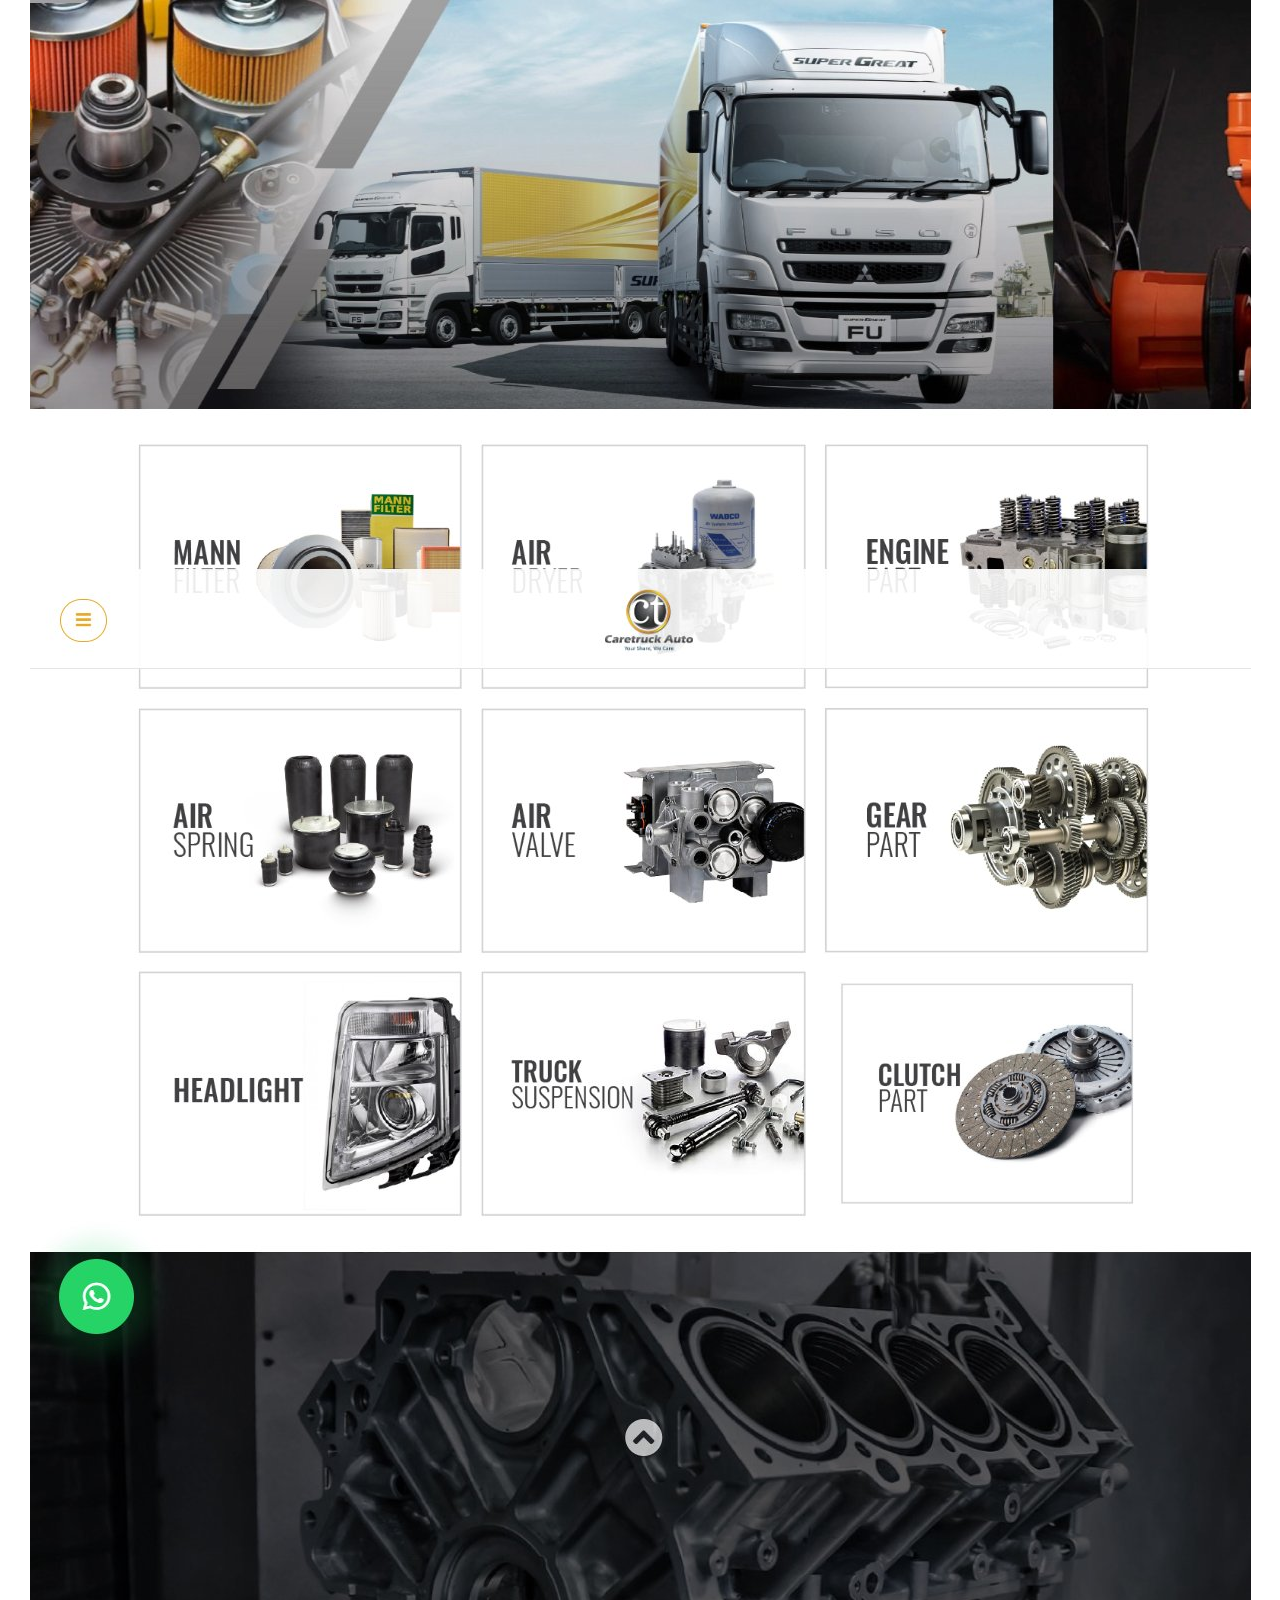
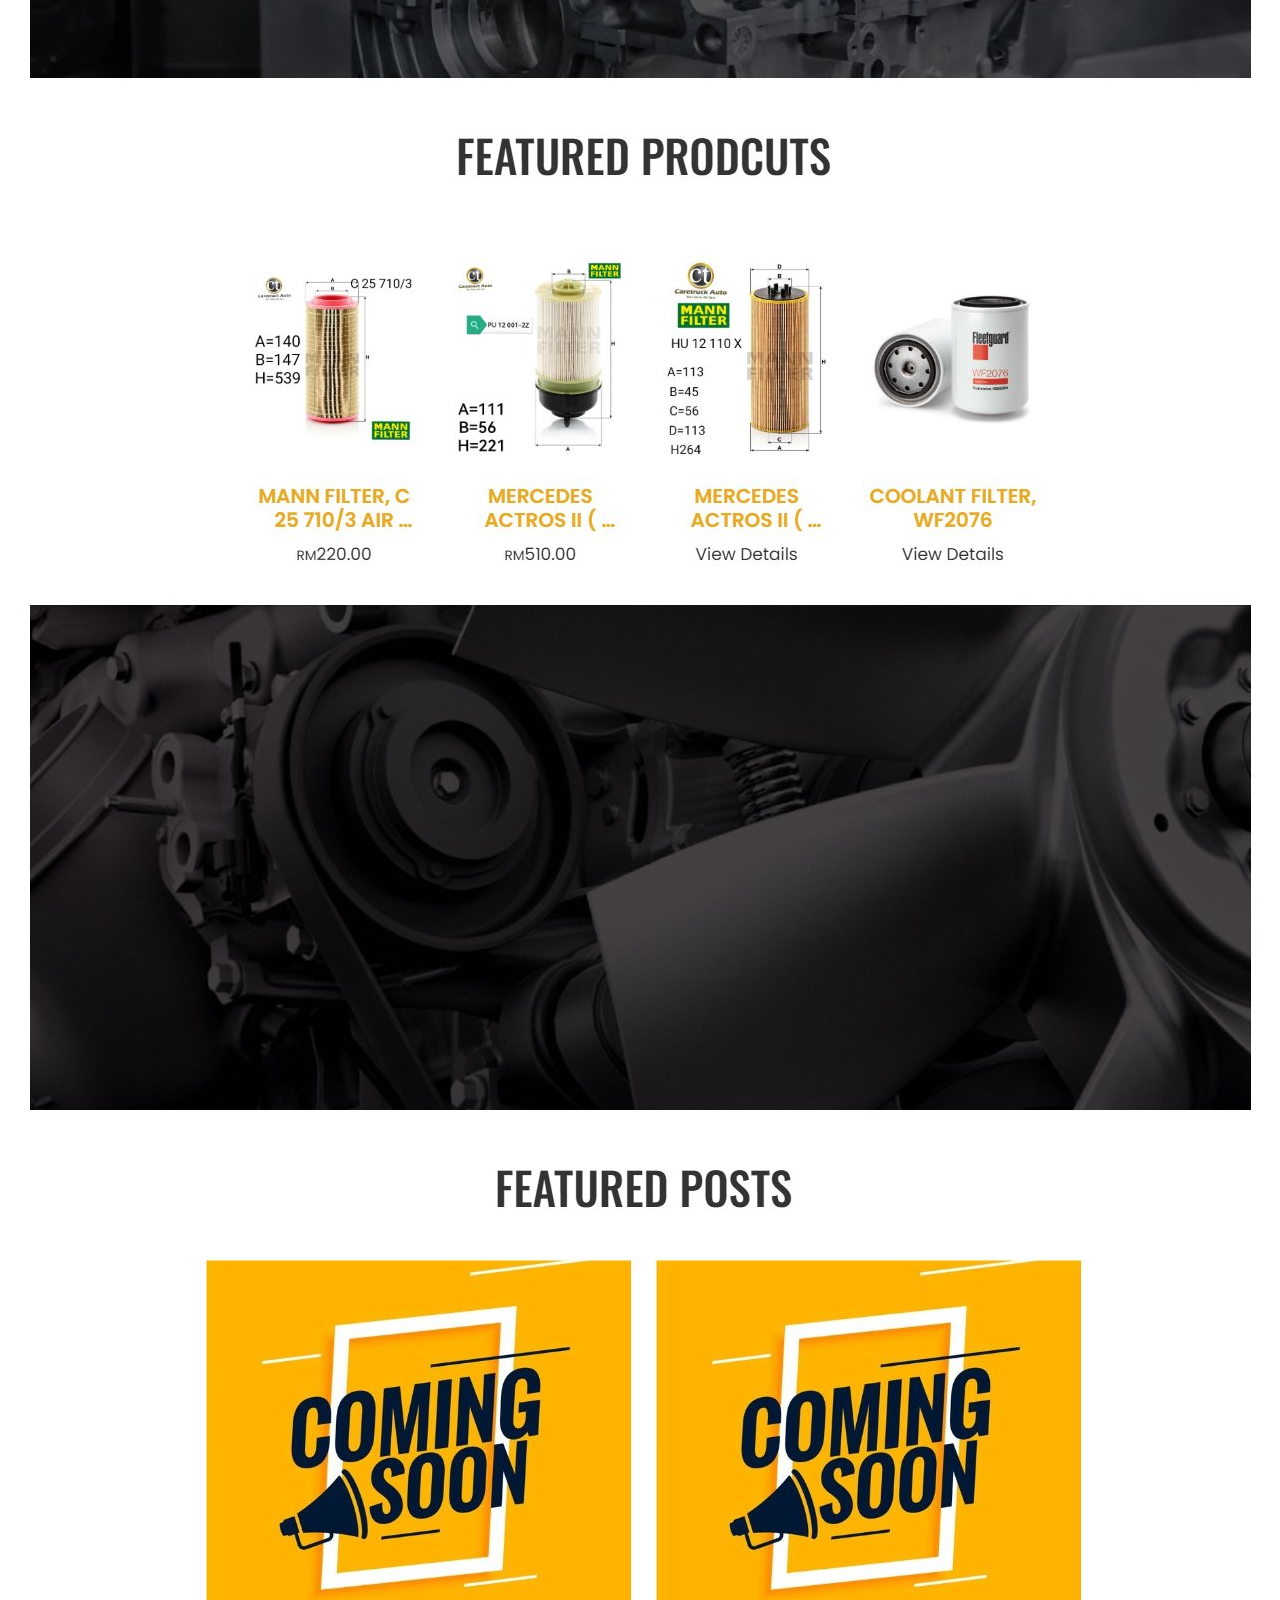
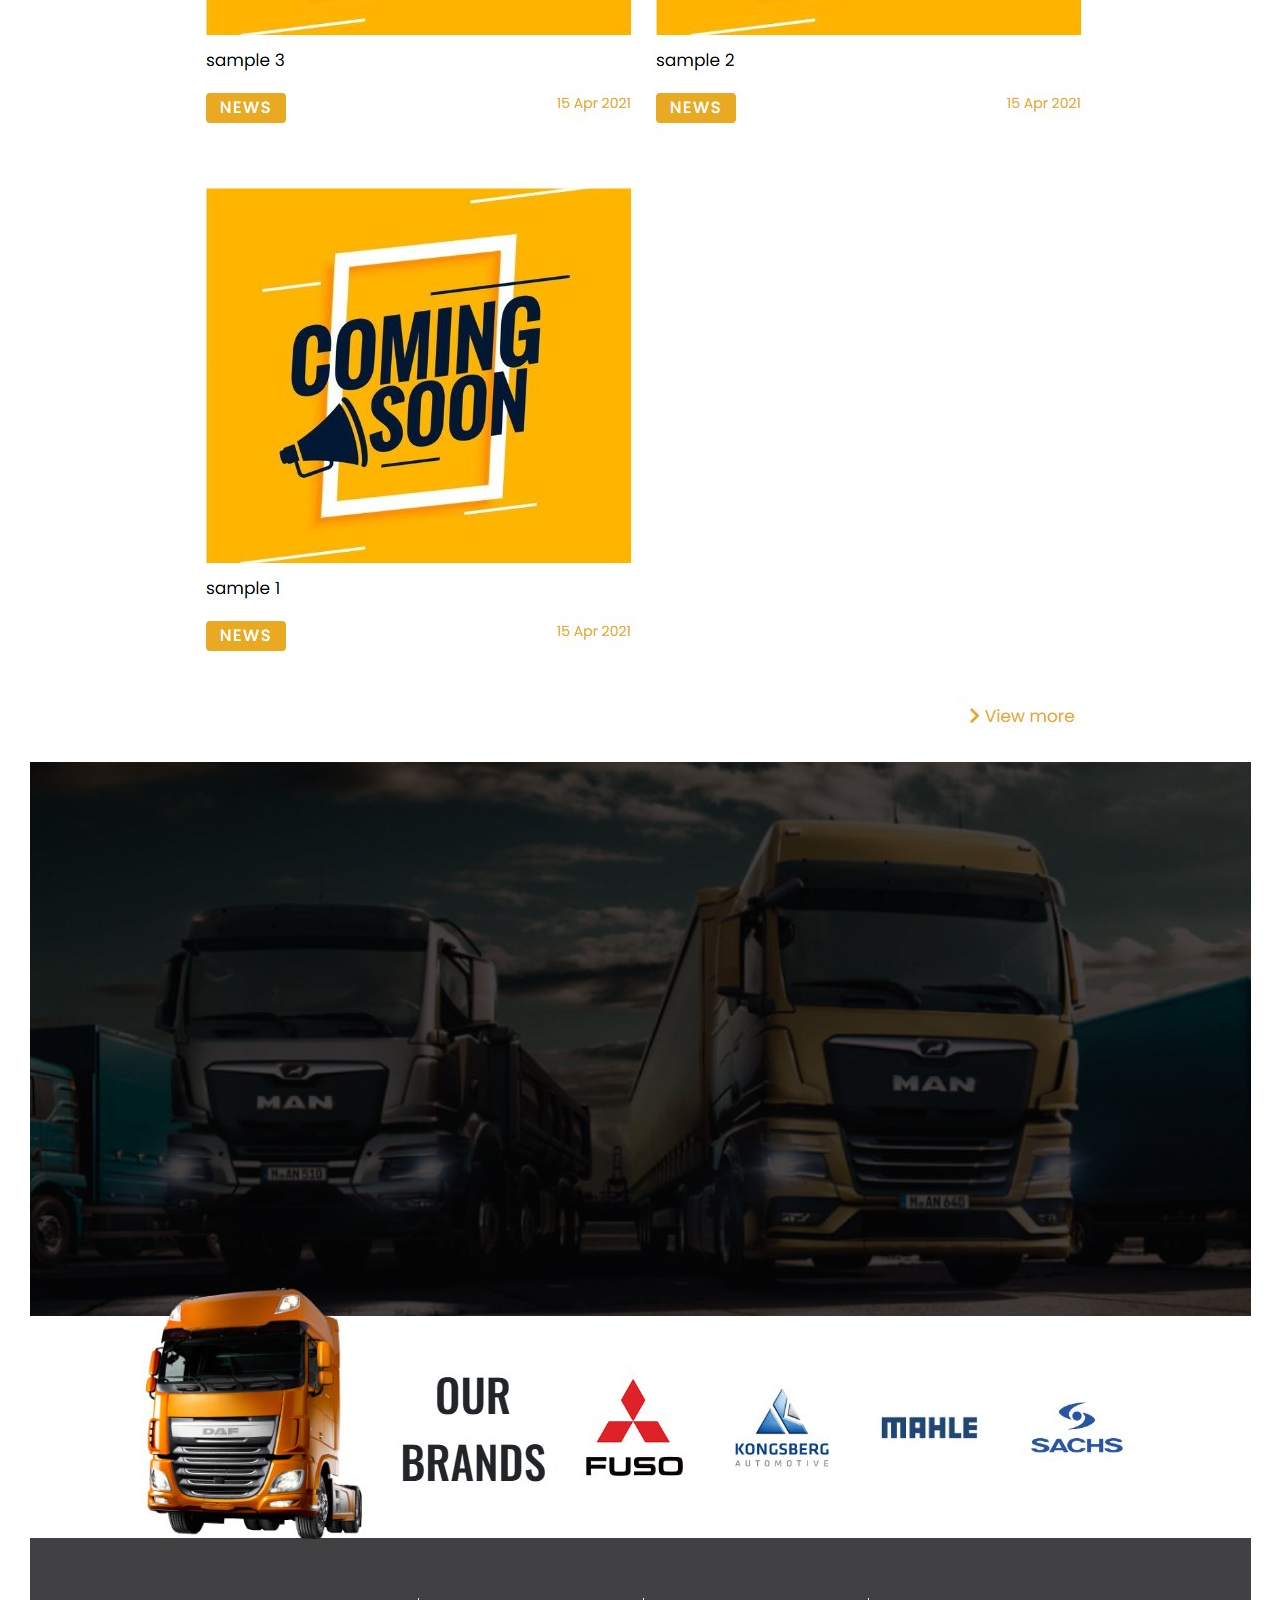
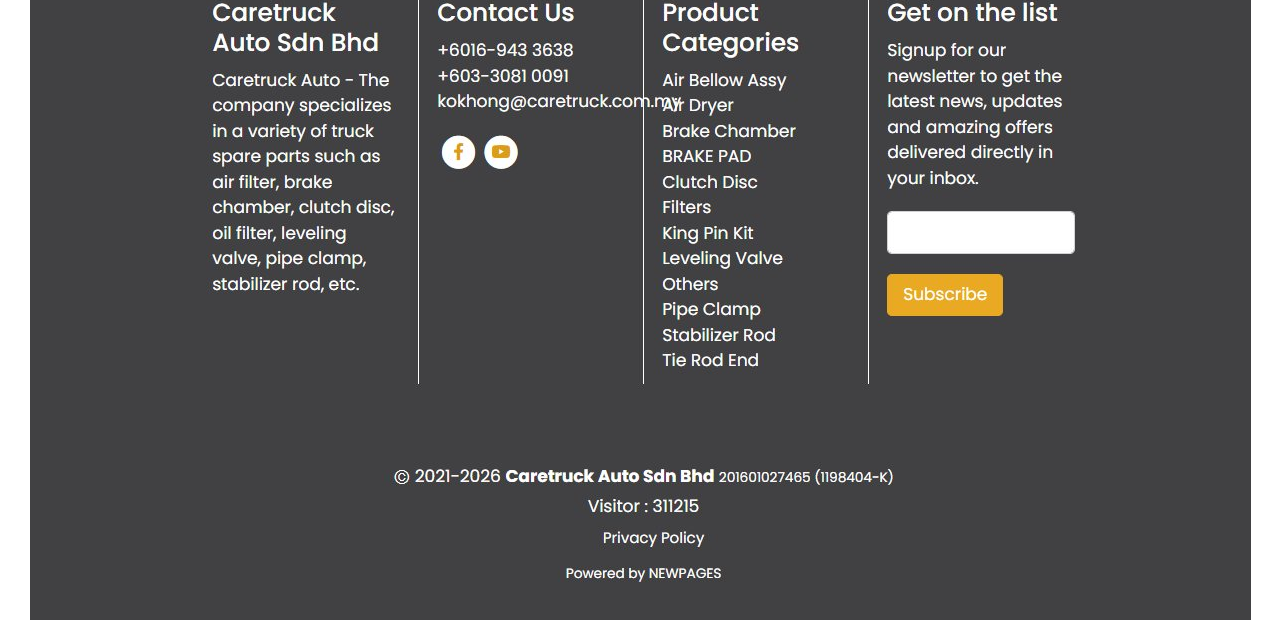
==== commit 8c32defa: "Homepage: pixel-exact replica of Caretruck site (sliced section images) Co-Authored-By: Claude Opus " ====
--- a/index.html
+++ b/index.html
@@ -6,330 +6,69 @@
   <title>Caretruck Auto Sdn Bhd — Truck Spare Parts &amp; Filtration, Port Klang</title>
   <meta name="description" content="Caretruck Auto Sdn Bhd — genuine and aftermarket truck spare parts and filtration for European trucks: Scania, Volvo, Mercedes-Benz, DAF, MAN. Your Share, We Care.">
   <link rel="icon" href="assets/logo.jpg" type="image/jpeg">
-  <link rel="preconnect" href="https://fonts.googleapis.com">
-  <link rel="preconnect" href="https://fonts.gstatic.com" crossorigin>
-  <link href="https://fonts.googleapis.com/css2?family=Barlow+Condensed:wght@500;600;700&family=Inter:wght@400;500;600;700&display=swap" rel="stylesheet">
-  <link rel="stylesheet" href="styles.css">
+  <style>
+    * { box-sizing: border-box; }
+    html, body { margin: 0; padding: 0; background: #fff; }
+    /* Pixel-exact replica of the Caretruck Auto homepage, assembled from
+       seamless full-width section images. Scales down on smaller screens. */
+    .replica {
+      position: relative;
+      max-width: 1221px;
+      margin: 0 auto;
+      background: #fff;
+      font-size: 0;            /* remove inline-image gaps */
+    }
+    .replica img { display: block; width: 100%; height: auto; }
+    .replica a   { display: block; }
+    /* Clickable WhatsApp hotspot over the floating button baked into the image */
+    .wa-hot {
+      position: absolute;
+      left: 1.6%;
+      top: 22.6%;
+      width: 5.4%;
+      height: 2.9%;
+      border-radius: 50%;
+      z-index: 5;
+    }
+  </style>
 </head>
 <body>
 
-  <!-- ============ TOP BAR ============ -->
-  <div class="topbar">
-    <div class="wrap">
-      <div class="tb-left">🚚 “Your Share, We Care” — truck spare parts &amp; filtration, shipping across Malaysia</div>
-      <div class="tb-right">
-        <a href="tel:+60169433638">+6016-943 3638</a>
-        <a href="mailto:kokhong@caretruck.com.my">kokhong@caretruck.com.my</a>
-      </div>
-    </div>
-  </div>
+  <main class="replica">
+    <!-- Hero / flash banner -->
+    <img src="assets/home/h1-banner.jpg" alt="Caretruck Auto — truck spare parts and filtration" width="1221" height="432">
 
-  <!-- ============ HEADER ============ -->
-  <header class="site-header">
-    <div class="wrap">
-      <a class="brand" href="index.html">
-        <img src="assets/logo.jpg" alt="Caretruck Auto — Your Share, We Care" class="brand-logo">
-      </a>
+    <!-- Product categories (clickable → Products page) -->
+    <a href="products.html" aria-label="Browse product categories">
+      <img src="assets/home/h2-categories.jpg" alt="Shop by category: MANN Filter, Air Dryer, Engine Part, Air Spring, Air Valve, Gear Part, Headlight, Truck Suspension, Clutch Part" width="1221" height="773">
+    </a>
 
-      <button class="nav-toggle" id="navToggle" aria-label="Menu"><span></span><span></span><span></span></button>
+    <!-- Engine divider band -->
+    <img src="assets/home/h3-engineband.jpg" alt="" width="1221" height="205">
 
-      <nav class="main-nav" id="mainNav">
-        <a href="index.html" class="active">Home</a>
-        <a href="products.html">Products</a>
-        <a href="#brands">Brands</a>
-        <a href="#news">News</a>
-        <a href="#">About</a>
-        <a href="#">Contact</a>
-      </nav>
-      <a class="header-cta" href="https://wa.me/60169433638">Get a Quote</a>
-    </div>
-  </header>
+    <!-- Featured products (clickable → Products page) -->
+    <a href="products.html" aria-label="View featured products">
+      <img src="assets/home/h4-products.jpg" alt="Featured products" width="1221" height="300">
+    </a>
 
-  <!-- ============ HERO / FLASH ============ -->
-  <section class="hero" aria-label="Caretruck Auto — truck spare parts"></section>
+    <!-- Engine parallax band -->
+    <img src="assets/home/h5-enginebig.jpg" alt="" width="1221" height="1020">
 
-  <!-- ============ CATEGORIES ============ -->
-  <div class="wrap">
-    <h2 class="section-title">Shop by Category</h2>
-    <p class="section-sub">Filters, brakes, suspension, drivetrain &amp; more — for European and Japanese trucks</p>
-    <div class="category-grid">
+    <!-- Featured posts -->
+    <img src="assets/home/h6-posts.jpg" alt="Featured posts" width="1221" height="910">
 
-      <a class="category-card" href="products.html">
-        <span class="c-name"><b>MANN</b><span>Filter</span></span>
-        <span class="c-ico"><svg viewBox="0 0 24 24" fill="none" stroke="currentColor" stroke-width="1.7"><ellipse cx="12" cy="12" rx="5" ry="8"/><path d="M12 4v16M7 8l10 8M7 16l10-8"/></svg></span>
-      </a>
-      <a class="category-card" href="products.html">
-        <span class="c-name"><b>Air</b><span>Filter</span></span>
-        <span class="c-ico"><svg viewBox="0 0 24 24" fill="none" stroke="currentColor" stroke-width="1.7"><rect x="6" y="3" width="12" height="18" rx="2"/><path d="M9 7h6M9 11h6M9 15h6"/></svg></span>
-      </a>
-      <a class="category-card" href="products.html">
-        <span class="c-name"><b>Engine</b><span>Parts</span></span>
-        <span class="c-ico"><svg viewBox="0 0 24 24" fill="none" stroke="currentColor" stroke-width="1.7"><path d="M4 13v-2h3l2-2h3V7h4v2h2l2 2v4l-2 2h-2v2h-4v-2H9l-2-2H4z"/></svg></span>
-      </a>
+    <!-- Dusk trucks band -->
+    <img src="assets/home/h7-trucks.jpg" alt="" width="1221" height="660">
 
-      <a class="category-card" href="products.html">
-        <span class="c-name"><b>Air</b><span>Spring</span></span>
-        <span class="c-ico"><svg viewBox="0 0 24 24" fill="none" stroke="currentColor" stroke-width="1.7"><rect x="6" y="4" width="12" height="4" rx="2"/><path d="M6 8c0 2 12 2 12 0M6 12c0 2 12 2 12 0M6 16c0 2 12 2 12 0"/><path d="M6 8v8M18 8v8"/></svg></span>
-      </a>
-      <a class="category-card" href="products.html">
-        <span class="c-name"><b>Air</b><span>Valve</span></span>
-        <span class="c-ico"><svg viewBox="0 0 24 24" fill="none" stroke="currentColor" stroke-width="1.7"><circle cx="12" cy="12" r="4"/><path d="M12 2v4M12 18v4M2 12h4M18 12h4"/></svg></span>
-      </a>
-      <a class="category-card" href="products.html">
-        <span class="c-name"><b>Gear</b><span>Part</span></span>
-        <span class="c-ico"><svg viewBox="0 0 24 24" fill="none" stroke="currentColor" stroke-width="1.7"><circle cx="12" cy="12" r="3"/><path d="M12 3v3M12 18v3M21 12h-3M6 12H3M18.4 5.6l-2.1 2.1M7.7 16.3l-2.1 2.1M18.4 18.4l-2.1-2.1M7.7 7.7 5.6 5.6"/></svg></span>
-      </a>
+    <!-- Our brands -->
+    <img src="assets/home/h8-brands.jpg" alt="Our brands: FUSO, Kongsberg, MAHLE, SACHS" width="1221" height="170">
 
-      <a class="category-card" href="products.html">
-        <span class="c-name"><b>Head</b><span>Light</span></span>
-        <span class="c-ico"><svg viewBox="0 0 24 24" fill="none" stroke="currentColor" stroke-width="1.7"><path d="M3 7a5 5 0 0 1 5-5h3a8 8 0 0 1 0 16H8a5 5 0 0 1-5-5z"/><path d="M19 9h2M19 13h2M19 17h2"/></svg></span>
-      </a>
-      <a class="category-card" href="products.html">
-        <span class="c-name"><b>Truck</b><span>Suspension</span></span>
-        <span class="c-ico"><svg viewBox="0 0 24 24" fill="none" stroke="currentColor" stroke-width="1.7"><path d="M4 18 8 6l2 6 2-6 2 6 2-6 4 12"/><circle cx="6" cy="20" r="1.5"/><circle cx="18" cy="20" r="1.5"/></svg></span>
-      </a>
-      <a class="category-card" href="products.html">
-        <span class="c-name"><b>Clutch</b><span>Part</span></span>
-        <span class="c-ico"><svg viewBox="0 0 24 24" fill="none" stroke="currentColor" stroke-width="1.7"><circle cx="12" cy="12" r="9"/><circle cx="12" cy="12" r="2.2"/><path d="M12 5v3M12 16v3M5 12h3M16 12h3M7.5 7.5l2 2M14.5 14.5l2 2M16.5 7.5l-2 2M9.5 14.5l-2 2"/></svg></span>
-      </a>
+    <!-- Footer / contact -->
+    <img src="assets/home/h9-footer.jpg" alt="Caretruck Auto Sdn Bhd — contact, product categories and newsletter" width="1221" height="950">
 
-    </div>
-  </div>
-
-  <!-- ============ ENGINE BAND ============ -->
-  <section class="band engine">
-    <div class="wrap">
-      <h2>Genuine European Truck Parts</h2>
-      <p>MANN-FILTER · MAHLE · SACHS · KONGSBERG — for Scania, Volvo, Mercedes-Benz, DAF &amp; MAN</p>
-      <a class="btn btn-primary" href="products.html">Browse Products</a>
-    </div>
-  </section>
-
-  <!-- ============ FEATURED PRODUCTS ============ -->
-  <div class="wrap">
-    <h2 class="section-title">Featured Products</h2>
-    <div class="product-grid home">
-
-      <article class="product-card">
-        <span class="badge">New</span>
-        <div class="thumb">
-          <svg viewBox="0 0 24 24" fill="none" stroke="currentColor" stroke-width="1.5"><path d="M12 2v4M12 18v4M6 7l-3-1M21 18l-3-1M6 17l-3 1M21 6l-3 1"/><ellipse cx="12" cy="12" rx="5" ry="8"/></svg>
-          <span class="code-chip">C 25 710/3</span>
-        </div>
-        <div class="product-body">
-          <div class="brand-tag">MANN Filter</div>
-          <h3>MANN Filter C 25 710/3 Air Filter Element</h3>
-          <div class="price">RM 220.00</div>
-          <div class="product-actions">
-            <a class="btn btn-primary" href="products.html">Add to Quote</a>
-            <a class="btn btn-ghost" href="products.html">Details</a>
-          </div>
-        </div>
-      </article>
-
-      <article class="product-card">
-        <div class="thumb">
-          <svg viewBox="0 0 24 24" fill="none" stroke="currentColor" stroke-width="1.5"><rect x="6" y="3" width="12" height="18" rx="2"/><path d="M9 7h6M9 11h6M9 15h6"/></svg>
-          <span class="code-chip">A 111-B 56</span>
-        </div>
-        <div class="product-body">
-          <div class="brand-tag">Mercedes</div>
-          <h3>Mercedes Actros II Oil Filter Insert</h3>
-          <div class="price">RM 510.00</div>
-          <div class="product-actions">
-            <a class="btn btn-primary" href="products.html">Add to Quote</a>
-            <a class="btn btn-ghost" href="products.html">Details</a>
-          </div>
-        </div>
-      </article>
-
-      <article class="product-card">
-        <div class="thumb">
-          <svg viewBox="0 0 24 24" fill="none" stroke="currentColor" stroke-width="1.5"><path d="M12 2 3 7v6c0 5 4 8 9 9 5-1 9-4 9-9V7z"/><path d="M9 12l2 2 4-4"/></svg>
-          <span class="code-chip">IU 1210 X</span>
-        </div>
-        <div class="product-body">
-          <div class="brand-tag">Mercedes</div>
-          <h3>Mercedes Actros II Fuel Filter Cartridge</h3>
-          <div class="price enquire">Price on Enquiry</div>
-          <div class="product-actions">
-            <a class="btn btn-primary" href="products.html">Add to Quote</a>
-            <a class="btn btn-ghost" href="products.html">Details</a>
-          </div>
-        </div>
-      </article>
-
-      <article class="product-card">
-        <div class="thumb">
-          <svg viewBox="0 0 24 24" fill="none" stroke="currentColor" stroke-width="1.5"><ellipse cx="12" cy="12" rx="5" ry="9"/><path d="M12 3v18M7 8l10 8M7 16l10-8"/></svg>
-          <span class="code-chip">WF 2076</span>
-        </div>
-        <div class="product-body">
-          <div class="brand-tag">Fleetguard</div>
-          <h3>Coolant Filter WF2076 (Spin-on)</h3>
-          <div class="price enquire">Price on Enquiry</div>
-          <div class="product-actions">
-            <a class="btn btn-primary" href="products.html">Add to Quote</a>
-            <a class="btn btn-ghost" href="products.html">Details</a>
-          </div>
-        </div>
-      </article>
-
-    </div>
-  </div>
-
-  <!-- ============ FEATURED POSTS ============ -->
-  <div class="wrap" id="news">
-    <h2 class="section-title">Featured Posts</h2>
-    <div class="post-grid">
-
-      <article class="post-card">
-        <div class="post-thumb">
-          <div class="coming">
-            <svg viewBox="0 0 24 24" fill="none" stroke="currentColor" stroke-width="2"><path d="M3 11v2a1 1 0 0 0 1 1h3l5 4V6L7 10H4a1 1 0 0 0-1 1z"/><path d="M16 9a4 4 0 0 1 0 6"/></svg>
-            <span>Coming<br>Soon</span>
-          </div>
-        </div>
-        <div class="post-body">
-          <h3>Sample 3</h3>
-          <div class="post-meta"><span class="news">News</span><span class="date">15 Apr 2021</span></div>
-        </div>
-      </article>
-
-      <article class="post-card">
-        <div class="post-thumb">
-          <div class="coming">
-            <svg viewBox="0 0 24 24" fill="none" stroke="currentColor" stroke-width="2"><path d="M3 11v2a1 1 0 0 0 1 1h3l5 4V6L7 10H4a1 1 0 0 0-1 1z"/><path d="M16 9a4 4 0 0 1 0 6"/></svg>
-            <span>Coming<br>Soon</span>
-          </div>
-        </div>
-        <div class="post-body">
-          <h3>Sample 2</h3>
-          <div class="post-meta"><span class="news">News</span><span class="date">15 Apr 2021</span></div>
-        </div>
-      </article>
-
-      <article class="post-card">
-        <div class="post-thumb">
-          <div class="coming">
-            <svg viewBox="0 0 24 24" fill="none" stroke="currentColor" stroke-width="2"><path d="M3 11v2a1 1 0 0 0 1 1h3l5 4V6L7 10H4a1 1 0 0 0-1 1z"/><path d="M16 9a4 4 0 0 1 0 6"/></svg>
-            <span>Coming<br>Soon</span>
-          </div>
-        </div>
-        <div class="post-body">
-          <h3>Sample 1</h3>
-          <div class="post-meta"><span class="news">News</span><span class="date">15 Apr 2021</span></div>
-        </div>
-      </article>
-
-    </div>
-    <div class="view-more"><a href="#news">› View more</a></div>
-  </div>
-
-  <!-- ============ TRUCKS CTA BAND ============ -->
-  <section class="band trucks">
-    <div class="wrap">
-      <h2>Can’t Find Your Part?</h2>
-      <p>Send us the part number or a photo — our team will source it for you.</p>
-      <a class="btn btn-primary" href="https://wa.me/60169433638">Chat on WhatsApp</a>
-    </div>
-  </section>
-
-  <!-- ============ BRANDS STRIP ============ -->
-  <section class="brands-strip" id="brands">
-    <div class="wrap">
-      <div class="label">Our Brands</div>
-      <div class="logos">
-        <span>FUSO</span>
-        <span>KONGSBERG</span>
-        <span>MAHLE</span>
-        <span>SACHS</span>
-        <span>MANN</span>
-      </div>
-    </div>
-  </section>
-
-  <!-- ============ FOOTER ============ -->
-  <footer class="site-footer">
-    <div class="wrap footer-grid">
-
-      <div>
-        <h4>Caretruck Auto Sdn Bhd</h4>
-        <p><em>“Your Share, We Care.”</em> Caretruck Auto specializes in a variety of truck spare parts such as air filter, brake chamber, clutch disc, oil filter, leveling valve, pipe clamp, stabilizer rod, and European-truck filtration products.</p>
-        <div class="socials">
-          <a href="https://www.facebook.com/caretruckauto" aria-label="Facebook"><svg viewBox="0 0 24 24" fill="currentColor"><path d="M13 22v-9h3l.5-3.5H13V7.2c0-1 .3-1.7 1.8-1.7H17V2.4C16.6 2.3 15.5 2.2 14.3 2.2c-2.6 0-4.3 1.5-4.3 4.4v2.9H7V13h3v9z"/></svg></a>
-          <a href="#" aria-label="Instagram"><svg viewBox="0 0 24 24" fill="none" stroke="currentColor" stroke-width="2"><rect x="3" y="3" width="18" height="18" rx="5"/><circle cx="12" cy="12" r="4"/><circle cx="17.5" cy="6.5" r="1" fill="currentColor" stroke="none"/></svg></a>
-          <a href="https://wa.me/60169433638" aria-label="WhatsApp"><svg viewBox="0 0 24 24" fill="currentColor"><path d="M12 2a10 10 0 0 0-8.6 15l-1.3 4.7 4.8-1.3A10 10 0 1 0 12 2m0 18a8 8 0 0 1-4-1.1l-.3-.2-2.8.8.8-2.8-.2-.3A8 8 0 1 1 12 20m4.4-6c-.2-.1-1.4-.7-1.6-.8s-.4-.1-.5.1-.6.8-.8 1-.3.2-.5.1a6.5 6.5 0 0 1-3.2-2.8c-.2-.4.2-.4.6-1.2.1-.2 0-.3 0-.5l-.7-1.7c-.2-.5-.4-.4-.5-.4h-.5a1 1 0 0 0-.7.3 3 3 0 0 0-.9 2.2 5.2 5.2 0 0 0 1.1 2.8 11.8 11.8 0 0 0 4.6 4 5.3 5.3 0 0 0 3.2.6 2.6 2.6 0 0 0 1.7-1.2 2.1 2.1 0 0 0 .1-1.2c0-.1-.2-.2-.4-.3"/></svg></a>
-        </div>
-      </div>
-
-      <div class="footer-contact">
-        <h4>Contact Us</h4>
-        <div><a href="tel:+60169433638">+6016-943 3638</a></div>
-        <div><a href="tel:+60330810091">+603-3081 0091</a></div>
-        <div><a href="mailto:kokhong@caretruck.com.my">kokhong@caretruck.com.my</a></div>
-        <div style="margin-top:10px;line-height:1.6;">19, Lorong Permai 1H/KS05,<br>Taman Pandamaran Permai,<br>42000 Port Klang, Selangor, Malaysia</div>
-      </div>
-
-      <div>
-        <h4>Product Categories</h4>
-        <ul class="footer-cats">
-          <li><a href="products.html">Air Bellow Assy</a></li>
-          <li><a href="products.html">Air Dryer</a></li>
-          <li><a href="products.html">Brake Chamber</a></li>
-          <li><a href="products.html">Brake Pad</a></li>
-          <li><a href="products.html">Clutch Disc</a></li>
-          <li><a href="products.html">Filters</a></li>
-          <li><a href="products.html">King Pin Kit</a></li>
-          <li><a href="products.html">Leveling Valve</a></li>
-          <li><a href="products.html">Pipe Clamp</a></li>
-          <li><a href="products.html">Stabilizer Rod</a></li>
-          <li><a href="products.html">Tie Rod End</a></li>
-          <li><a href="products.html">Others</a></li>
-        </ul>
-      </div>
-
-      <div>
-        <h4>Get on the List</h4>
-        <p>Sign up for our newsletter to get the latest news, updates and amazing offers delivered directly to your inbox.</p>
-        <form class="newsletter" onsubmit="return false;">
-          <input type="email" placeholder="Your email address" aria-label="Email address">
-          <button type="submit">Subscribe</button>
-        </form>
-      </div>
-
-    </div>
-
-    <div class="footer-bottom">
-      © 2021–2025 <b>Caretruck Auto Sdn Bhd</b> 201601027465 (1198404-K) &nbsp;·&nbsp;
-      <a href="#">Privacy Policy</a> &nbsp;·&nbsp; <a href="#">Terms</a>
-    </div>
-  </footer>
-
-  <!-- ============ FLOATING BUTTONS ============ -->
-  <a class="fab-wa" href="https://wa.me/60169433638" aria-label="Chat on WhatsApp">
-    <svg viewBox="0 0 24 24" fill="currentColor"><path d="M12 2a10 10 0 0 0-8.6 15l-1.3 4.7 4.8-1.3A10 10 0 1 0 12 2m0 18a8 8 0 0 1-4-1.1l-.3-.2-2.8.8.8-2.8-.2-.3A8 8 0 1 1 12 20m4.4-6c-.2-.1-1.4-.7-1.6-.8s-.4-.1-.5.1-.6.8-.8 1-.3.2-.5.1a6.5 6.5 0 0 1-3.2-2.8c-.2-.4.2-.4.6-1.2.1-.2 0-.3 0-.5l-.7-1.7c-.2-.5-.4-.4-.5-.4h-.5a1 1 0 0 0-.7.3 3 3 0 0 0-.9 2.2 5.2 5.2 0 0 0 1.1 2.8 11.8 11.8 0 0 0 4.6 4 5.3 5.3 0 0 0 3.2.6 2.6 2.6 0 0 0 1.7-1.2 2.1 2.1 0 0 0 .1-1.2c0-.1-.2-.2-.4-.3"/></svg>
-  </a>
-  <button class="fab-top" id="fabTop" aria-label="Back to top">
-    <svg viewBox="0 0 24 24" width="22" height="22" fill="none" stroke="currentColor" stroke-width="2.5"><path d="m6 14 6-6 6 6"/></svg>
-  </button>
-
-  <script>
-    const fabTop = document.getElementById('fabTop');
-    addEventListener('scroll', () => fabTop.classList.toggle('show', scrollY > 400));
-    fabTop.addEventListener('click', () => scrollTo({ top: 0, behavior: 'smooth' }));
-
-    const nav = document.getElementById('mainNav');
-    document.getElementById('navToggle').addEventListener('click', () => {
-      const open = nav.style.display === 'flex';
-      nav.style.display = open ? 'none' : 'flex';
-      nav.style.flexDirection = 'column';
-      nav.style.position = 'absolute';
-      nav.style.top = '76px'; nav.style.left = '0'; nav.style.right = '0';
-      nav.style.background = '#fff'; nav.style.padding = '14px 6vw';
-      nav.style.boxShadow = '0 10px 20px rgba(0,0,0,.08)';
-    });
-  </script>
+    <!-- working WhatsApp link over the baked-in floating button -->
+    <a class="wa-hot" href="https://wa.me/60169433638" aria-label="Chat with Caretruck Auto on WhatsApp"></a>
+  </main>
 
 </body>
 </html>
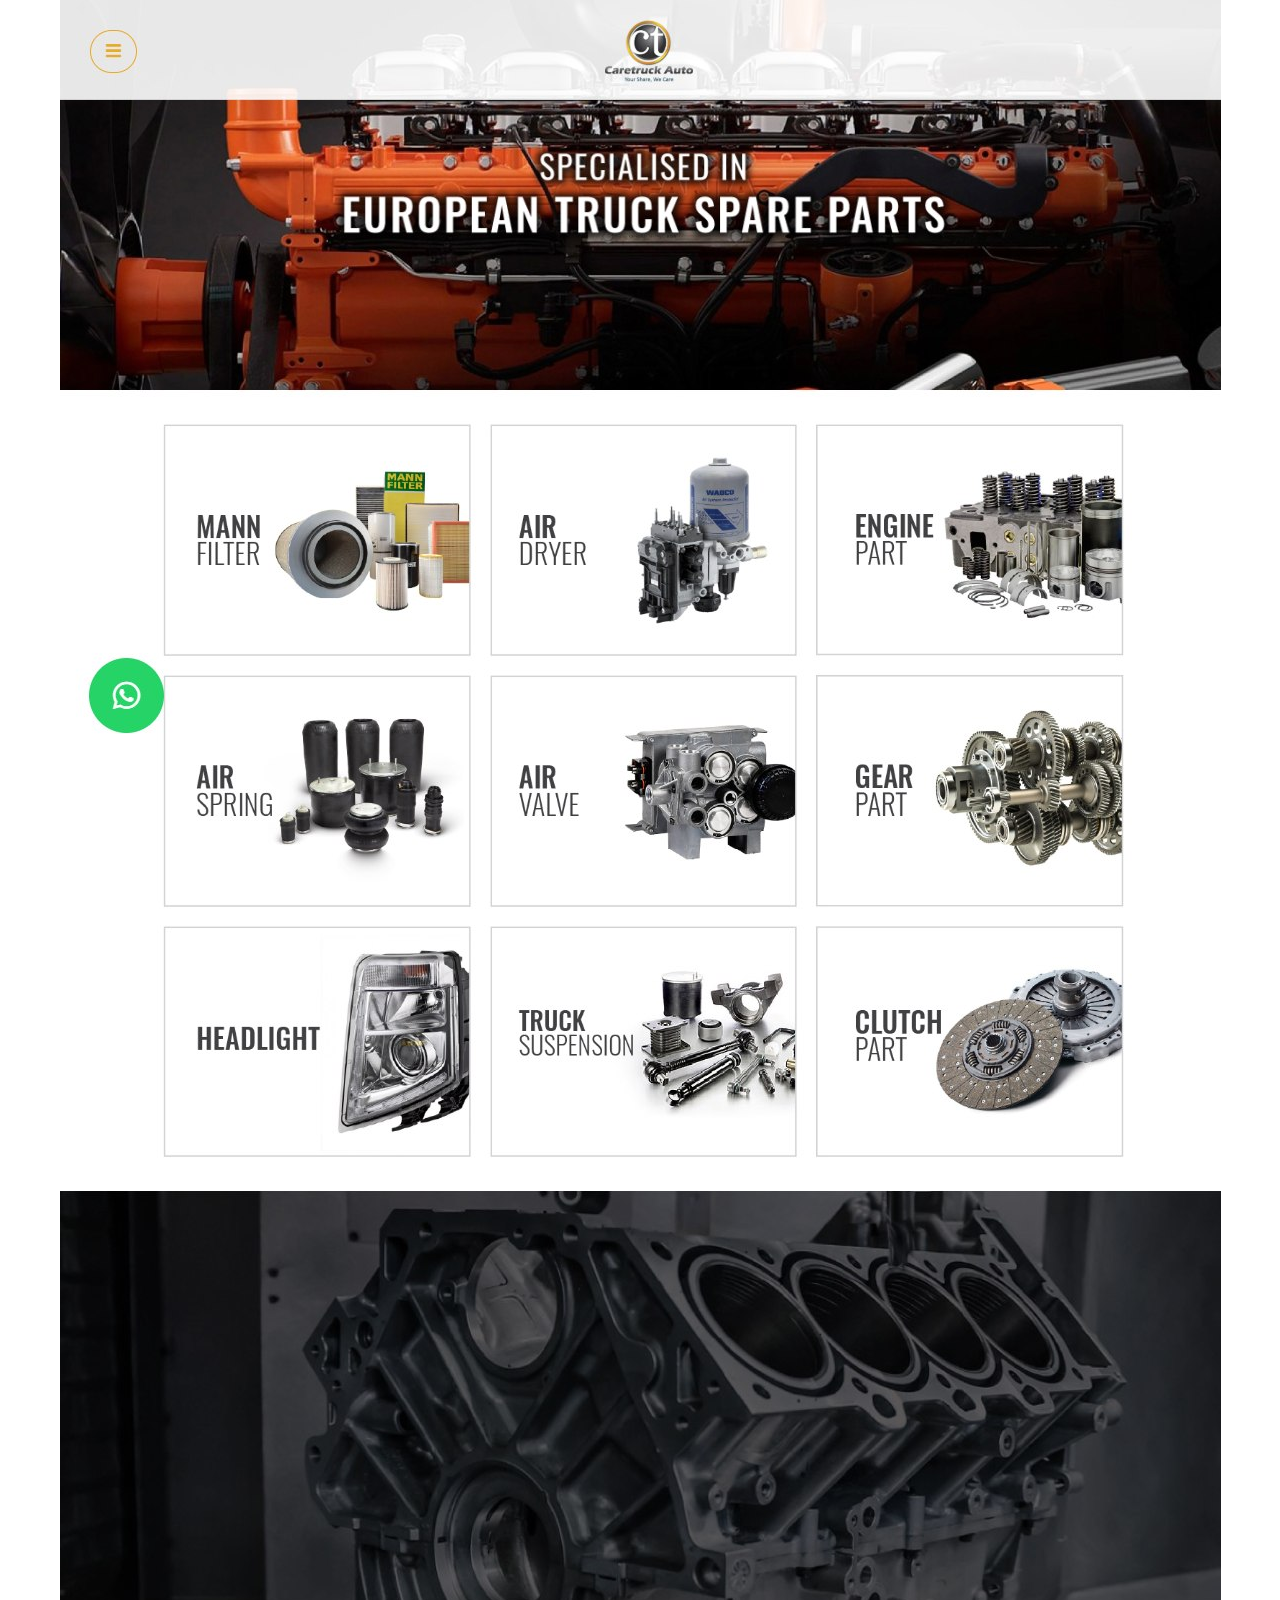
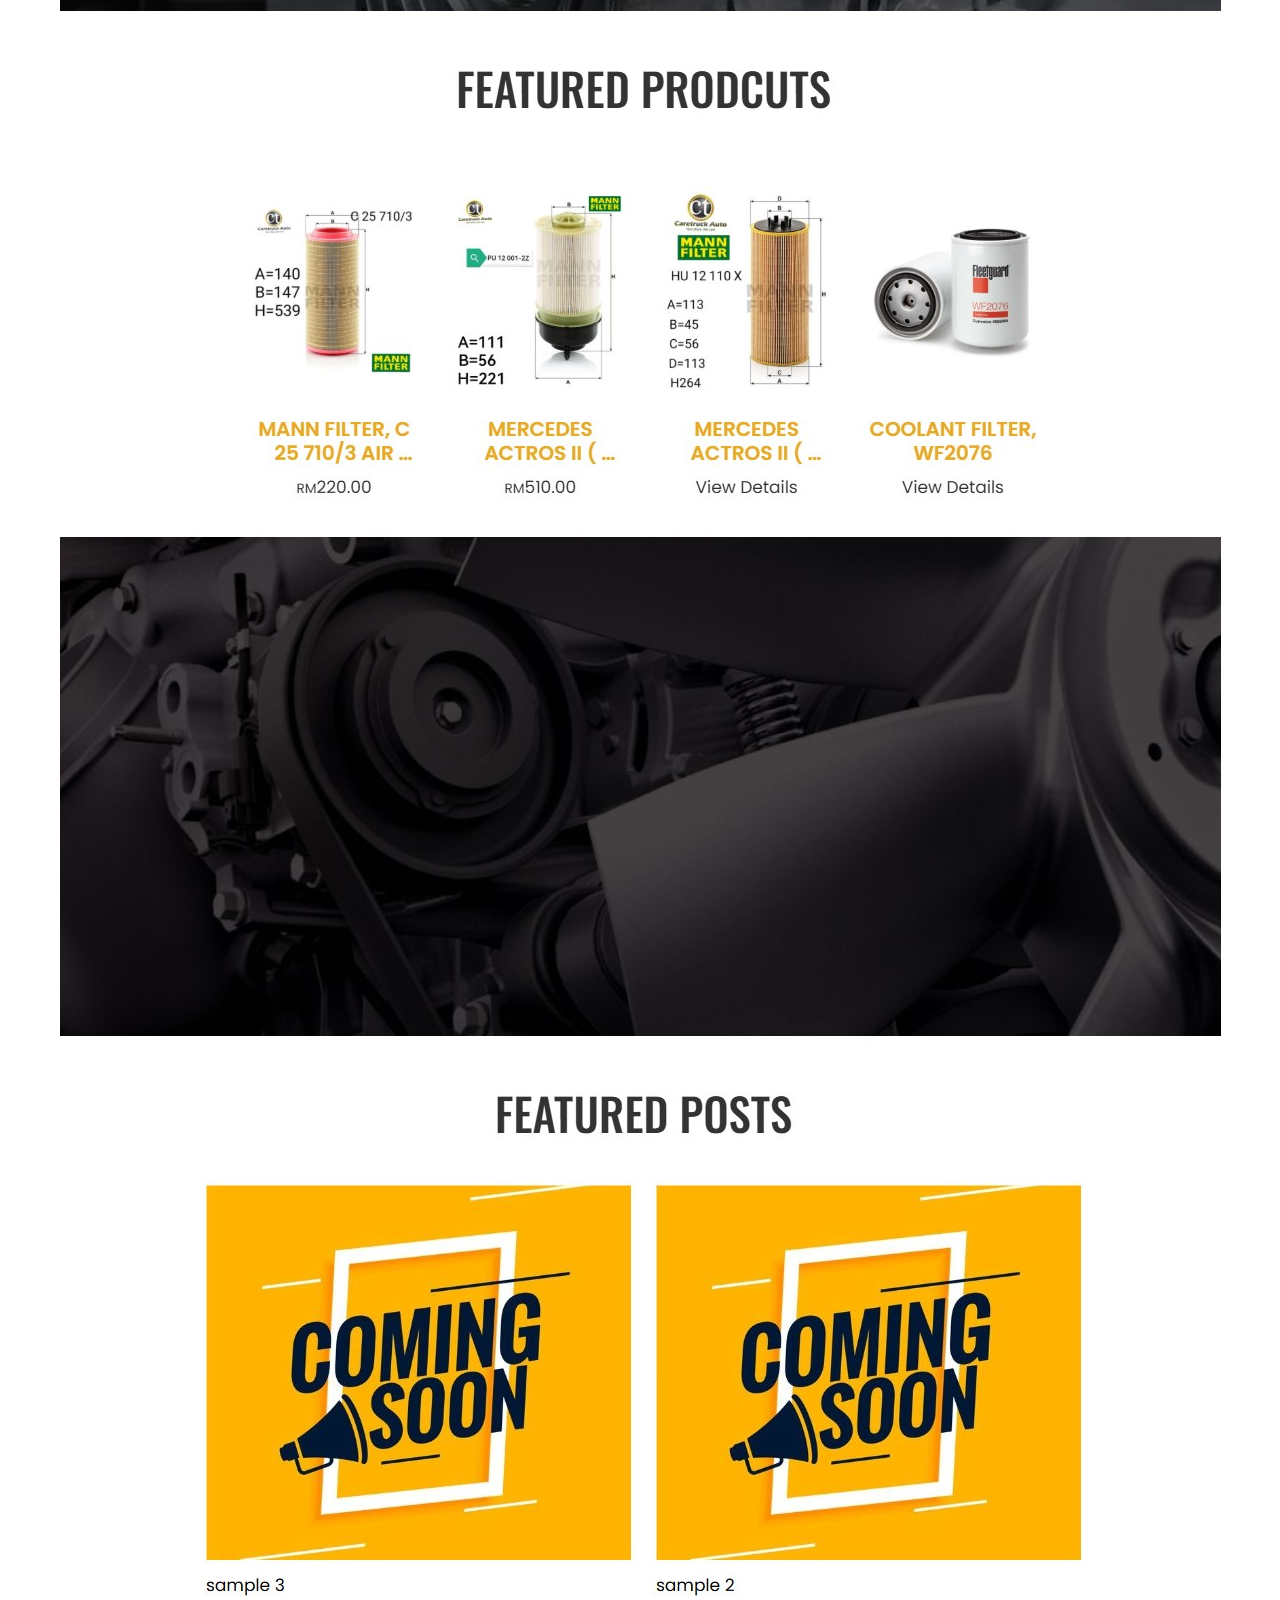
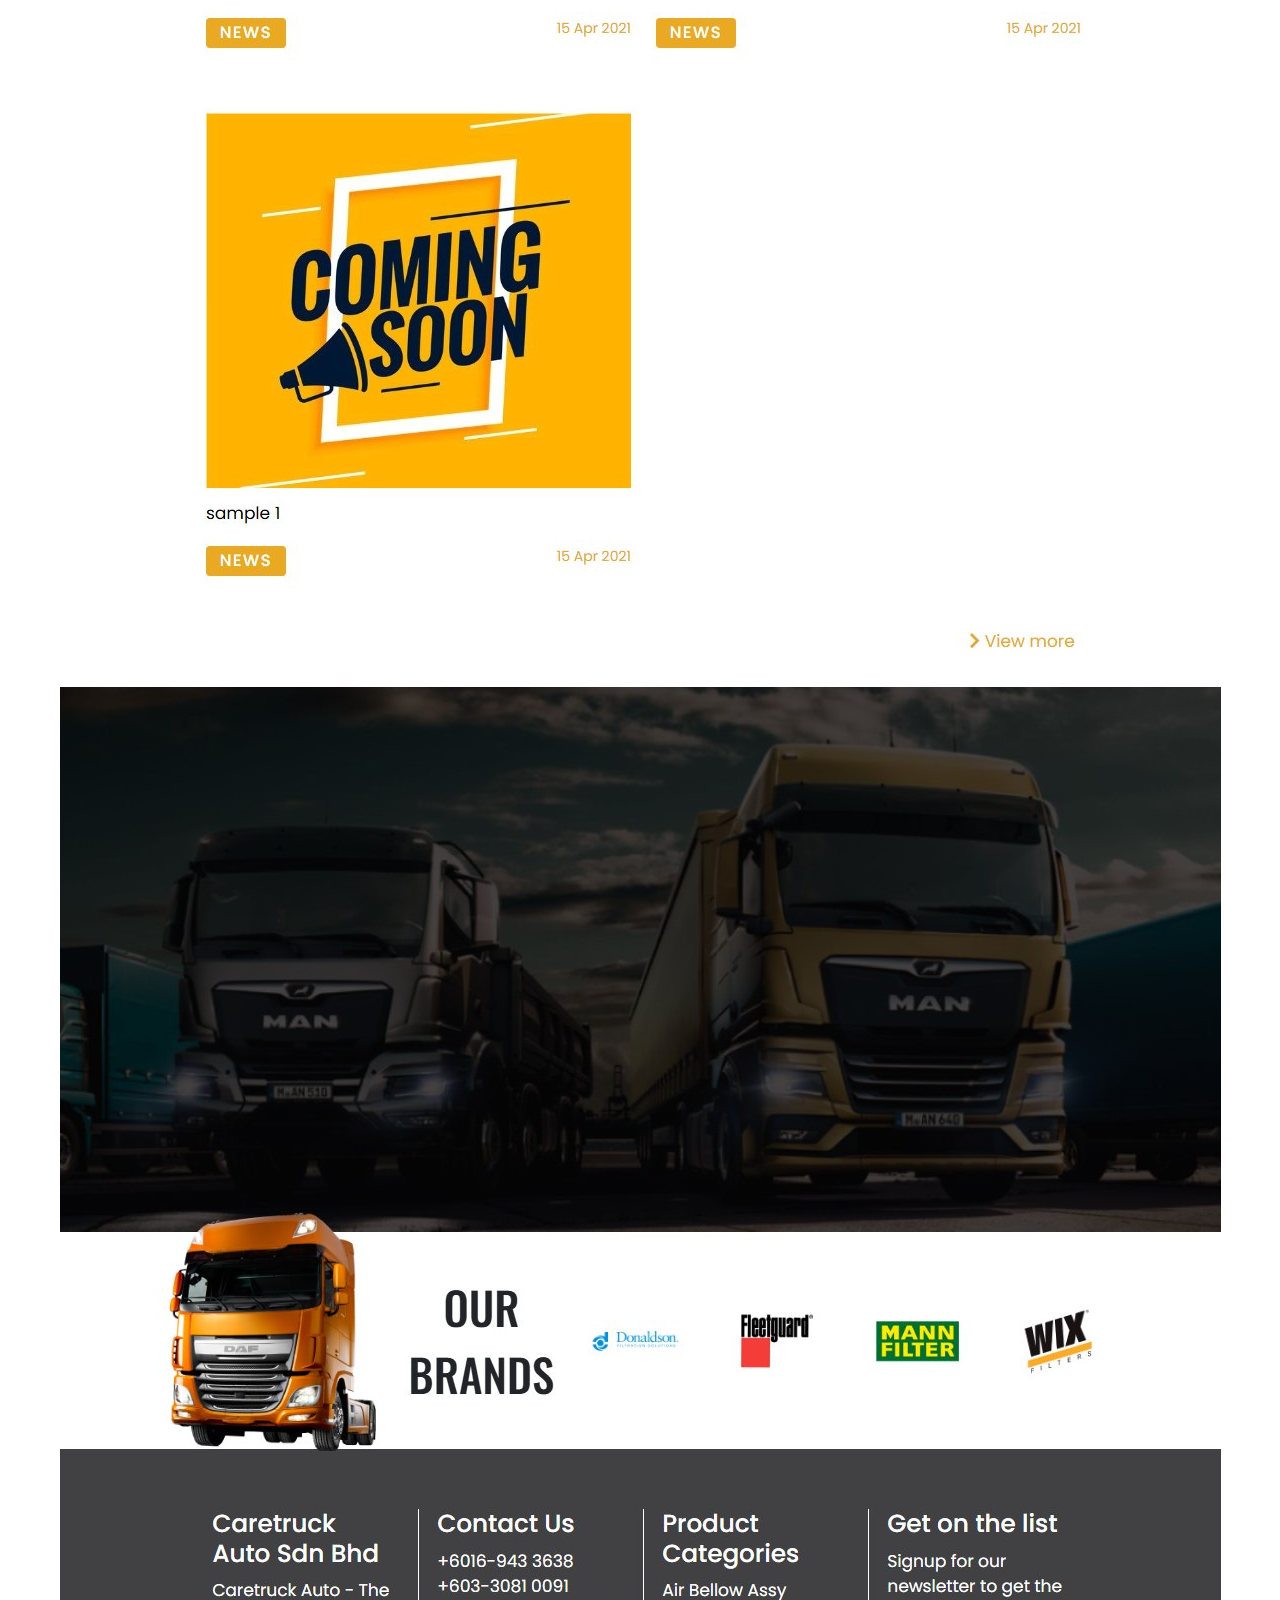
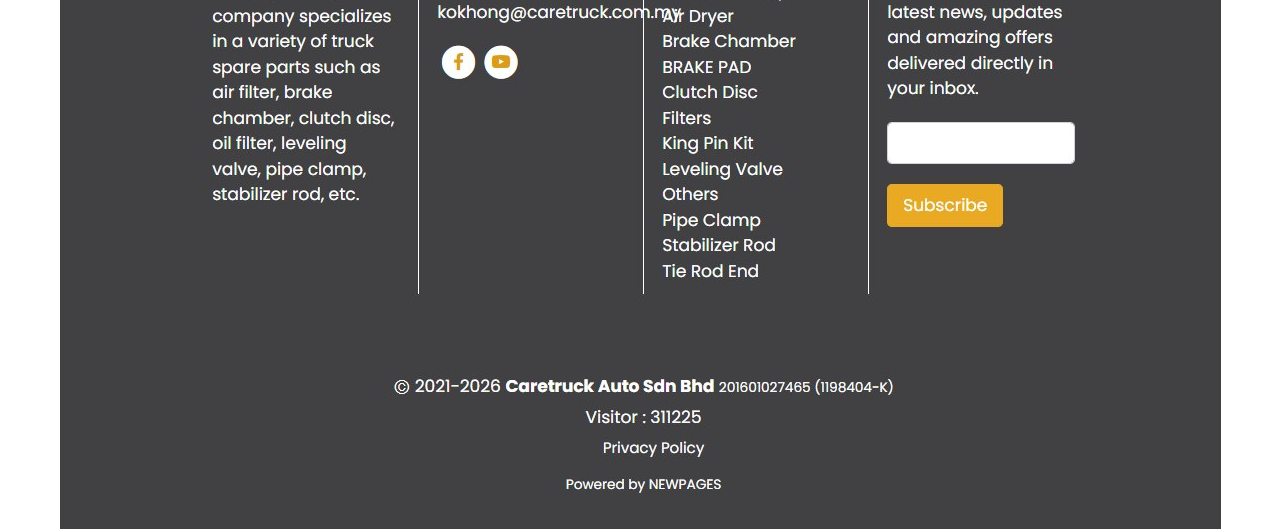
==== commit f99dfc03: "Homepage: rebuild pixel-exact replica from current caretruck.com.my capture Co-Authored-By: Claude O" ====
--- a/index.html
+++ b/index.html
@@ -3,17 +3,17 @@
 <head>
   <meta charset="UTF-8">
   <meta name="viewport" content="width=device-width, initial-scale=1.0">
-  <title>Caretruck Auto Sdn Bhd — Truck Spare Parts &amp; Filtration, Port Klang</title>
-  <meta name="description" content="Caretruck Auto Sdn Bhd — genuine and aftermarket truck spare parts and filtration for European trucks: Scania, Volvo, Mercedes-Benz, DAF, MAN. Your Share, We Care.">
+  <title>Caretruck Auto Sdn Bhd — Specialised in European Truck Spare Parts</title>
+  <meta name="description" content="Caretruck Auto Sdn Bhd — specialised in European truck spare parts and filtration: Scania, Volvo, Mercedes-Benz, DAF, MAN. Your Share, We Care.">
   <link rel="icon" href="assets/logo.jpg" type="image/jpeg">
   <style>
     * { box-sizing: border-box; }
     html, body { margin: 0; padding: 0; background: #fff; }
-    /* Pixel-exact replica of the Caretruck Auto homepage, assembled from
-       seamless full-width section images. Scales down on smaller screens. */
+    /* Pixel-exact replica of the Caretruck Auto homepage (caretruck.com.my),
+       assembled from seamless full-width section images. Scales down on smaller screens. */
     .replica {
       position: relative;
-      max-width: 1221px;
+      max-width: 1161px;
       margin: 0 auto;
       background: #fff;
       font-size: 0;            /* remove inline-image gaps */
@@ -23,10 +23,10 @@
     /* Clickable WhatsApp hotspot over the floating button baked into the image */
     .wa-hot {
       position: absolute;
-      left: 1.6%;
-      top: 22.6%;
-      width: 5.4%;
-      height: 2.9%;
+      left: 1.4%;
+      top: 5.6%;
+      width: 5.6%;
+      height: 1.6%;
       border-radius: 50%;
       z-index: 5;
     }
@@ -35,36 +35,36 @@
 <body>
 
   <main class="replica">
-    <!-- Hero / flash banner -->
-    <img src="assets/home/h1-banner.jpg" alt="Caretruck Auto — truck spare parts and filtration" width="1221" height="432">
+    <!-- Hero banner: Specialised in European Truck Spare Parts -->
+    <img src="assets/home/h1-banner.jpg" alt="Caretruck Auto — Specialised in European Truck Spare Parts" width="1161" height="205">
 
     <!-- Product categories (clickable → Products page) -->
     <a href="products.html" aria-label="Browse product categories">
-      <img src="assets/home/h2-categories.jpg" alt="Shop by category: MANN Filter, Air Dryer, Engine Part, Air Spring, Air Valve, Gear Part, Headlight, Truck Suspension, Clutch Part" width="1221" height="773">
+      <img src="assets/home/h2-categories.jpg" alt="Categories: MANN Filter, Air Dryer, Engine Part, Air Spring, Air Valve, Gear Part, Headlight, Truck Suspension, Clutch Part" width="1161" height="825">
     </a>
 
     <!-- Engine divider band -->
-    <img src="assets/home/h3-engineband.jpg" alt="" width="1221" height="205">
+    <img src="assets/home/h3-engineband.jpg" alt="" width="1161" height="670">
 
     <!-- Featured products (clickable → Products page) -->
     <a href="products.html" aria-label="View featured products">
-      <img src="assets/home/h4-products.jpg" alt="Featured products" width="1221" height="300">
+      <img src="assets/home/h4-products.jpg" alt="Featured products: MANN Filter C 25 710/3, Mercedes Actros II, Coolant Filter WF2076" width="1161" height="400">
     </a>
 
     <!-- Engine parallax band -->
-    <img src="assets/home/h5-enginebig.jpg" alt="" width="1221" height="1020">
+    <img src="assets/home/h5-enginebig.jpg" alt="" width="1161" height="600">
 
     <!-- Featured posts -->
-    <img src="assets/home/h6-posts.jpg" alt="Featured posts" width="1221" height="910">
+    <img src="assets/home/h6-posts.jpg" alt="Featured posts" width="1161" height="1100">
 
-    <!-- Dusk trucks band -->
-    <img src="assets/home/h7-trucks.jpg" alt="" width="1221" height="660">
+    <!-- Dusk MAN trucks band -->
+    <img src="assets/home/h7-trucks.jpg" alt="" width="1161" height="560">
 
     <!-- Our brands -->
-    <img src="assets/home/h8-brands.jpg" alt="Our brands: FUSO, Kongsberg, MAHLE, SACHS" width="1221" height="170">
+    <img src="assets/home/h8-brands.jpg" alt="Our brands: Fleetguard, MANN Filter, WIX" width="1161" height="180">
 
     <!-- Footer / contact -->
-    <img src="assets/home/h9-footer.jpg" alt="Caretruck Auto Sdn Bhd — contact, product categories and newsletter" width="1221" height="950">
+    <img src="assets/home/h9-footer.jpg" alt="Caretruck Auto Sdn Bhd — contact, product categories and newsletter" width="1161" height="789">
 
     <!-- working WhatsApp link over the baked-in floating button -->
     <a class="wa-hot" href="https://wa.me/60169433638" aria-label="Chat with Caretruck Auto on WhatsApp"></a>
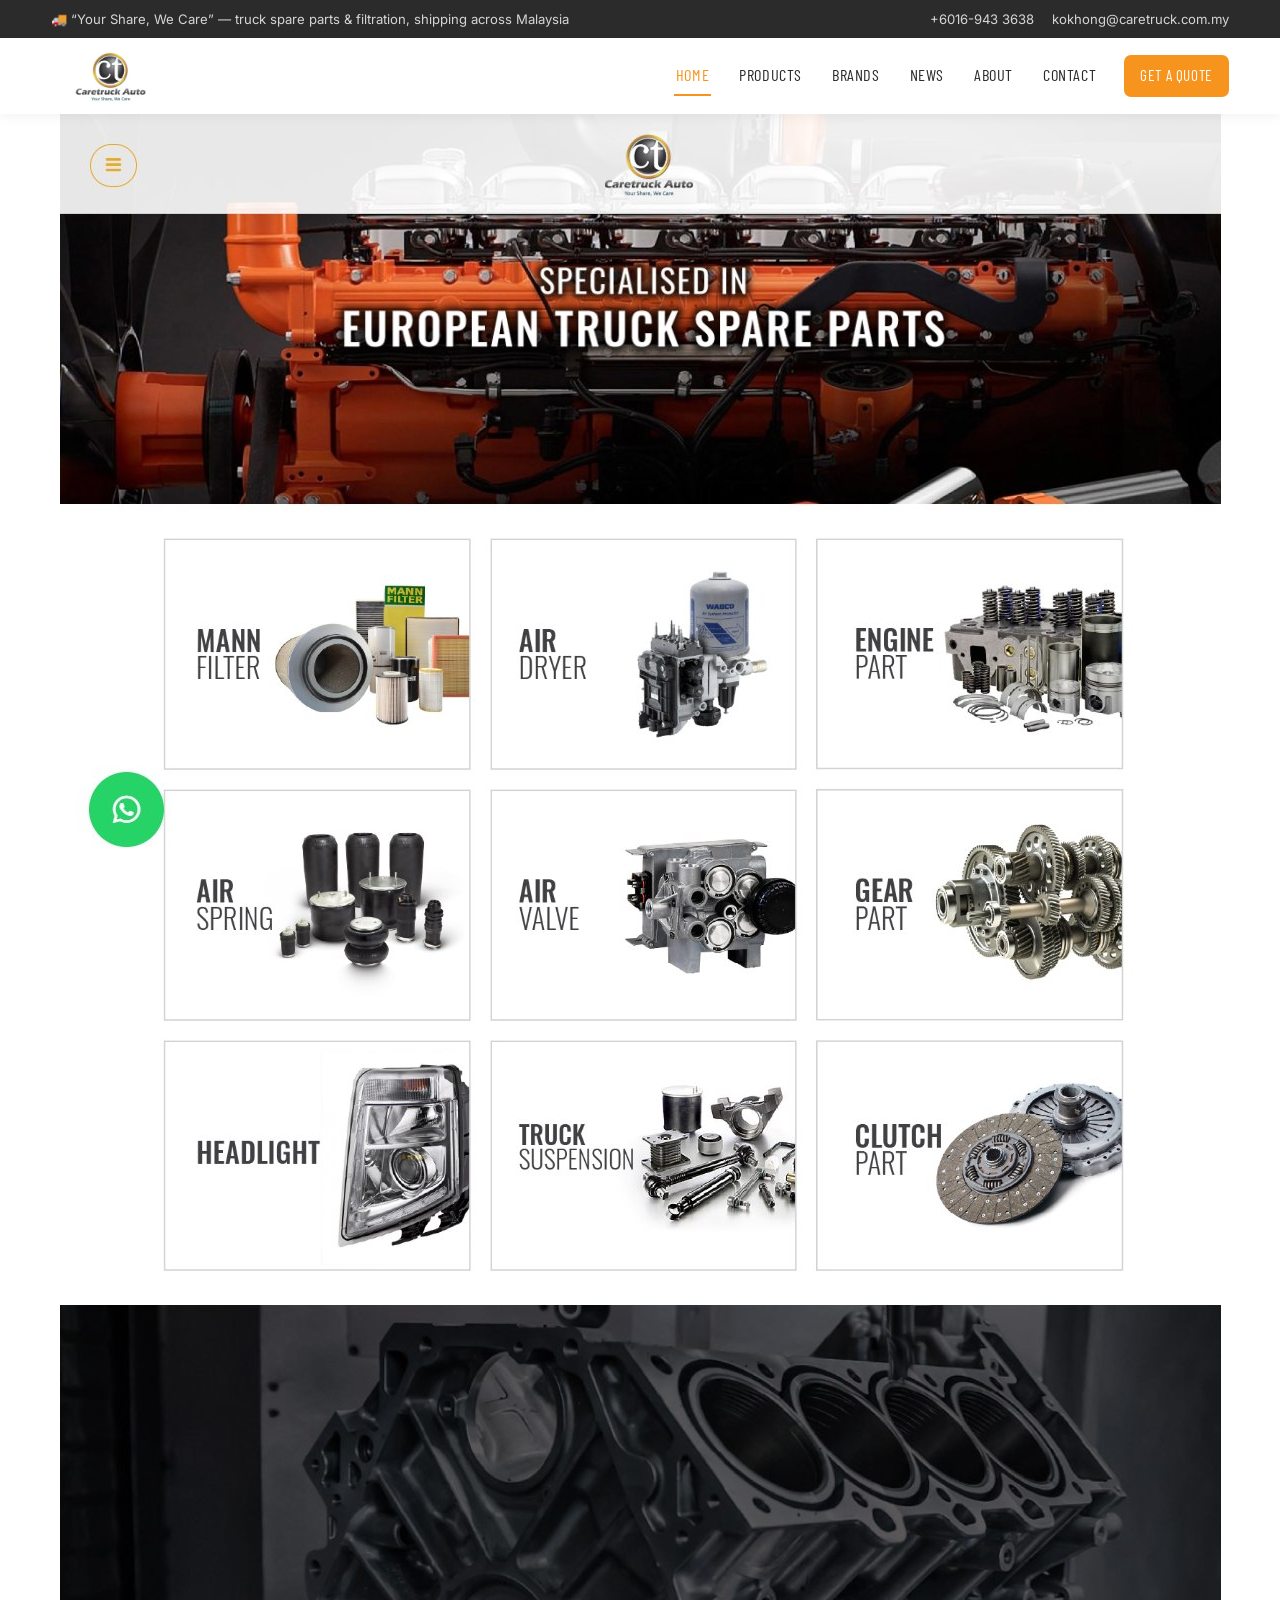
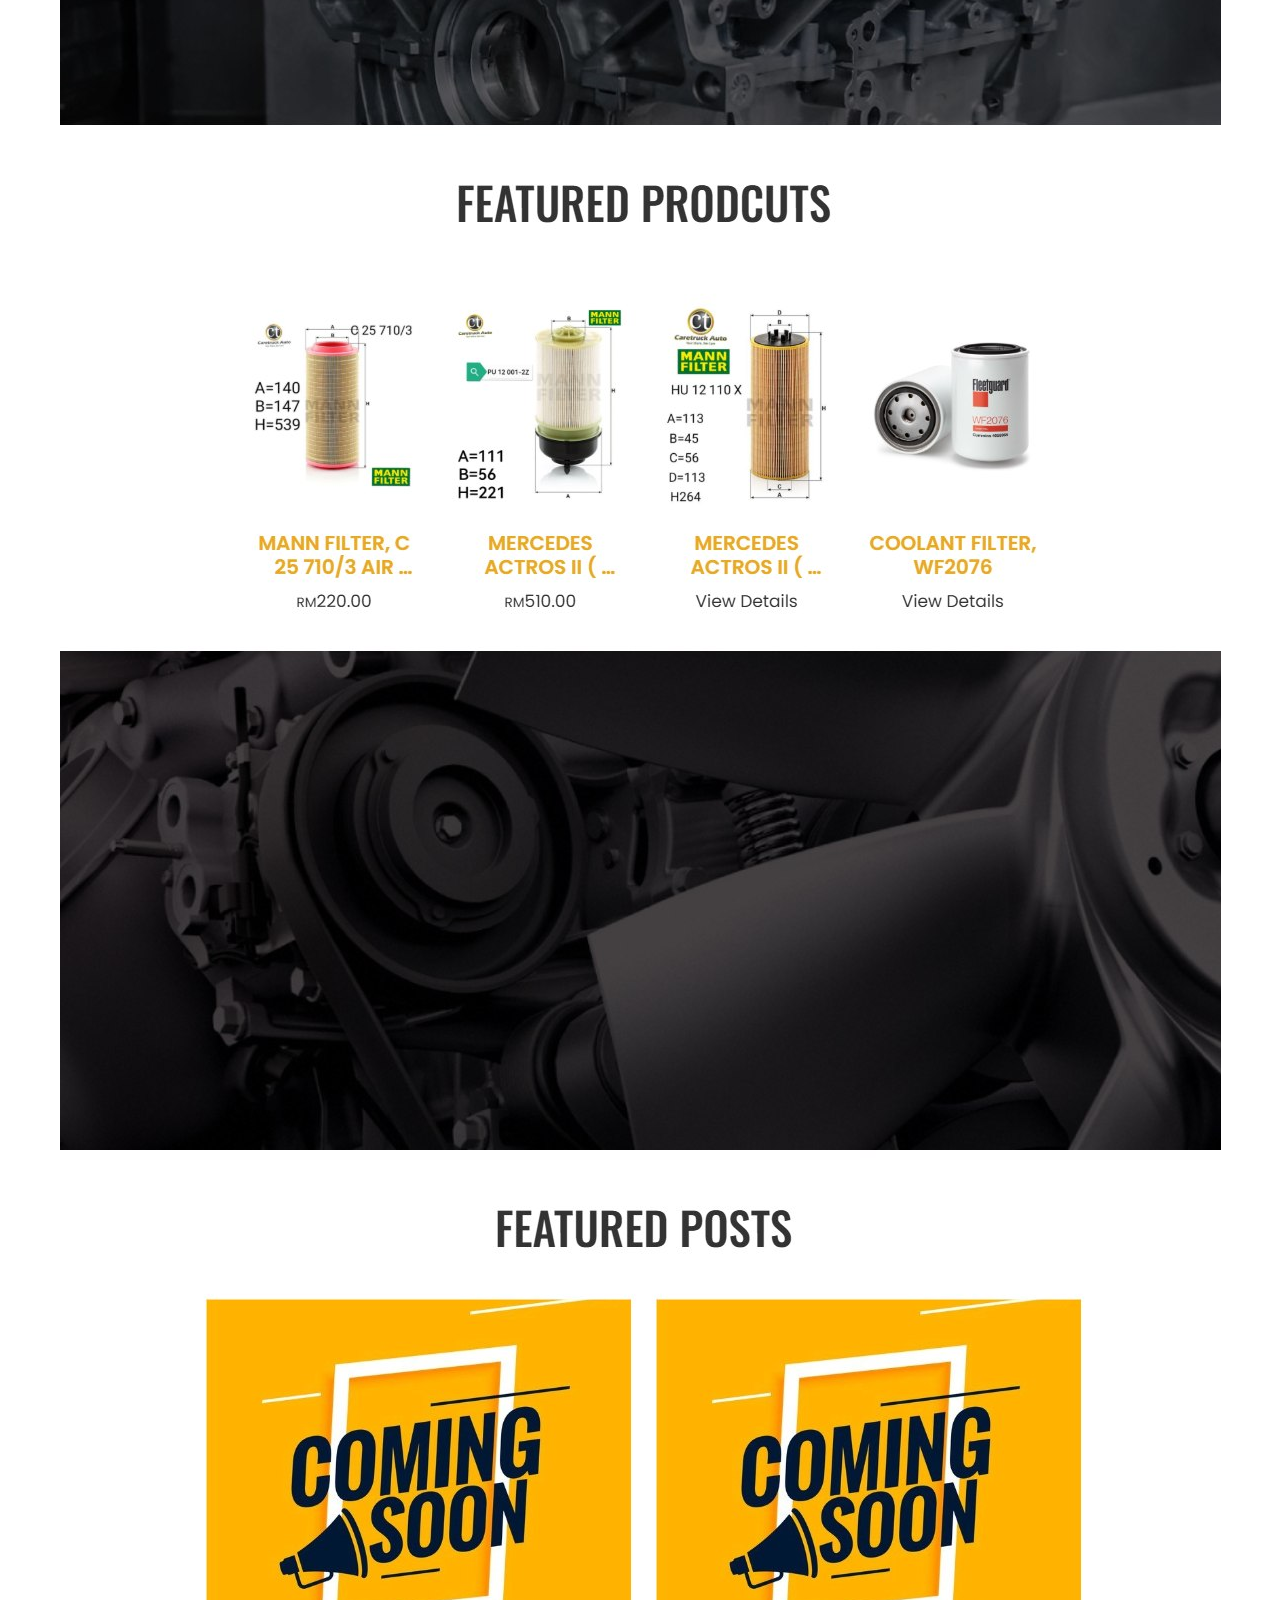
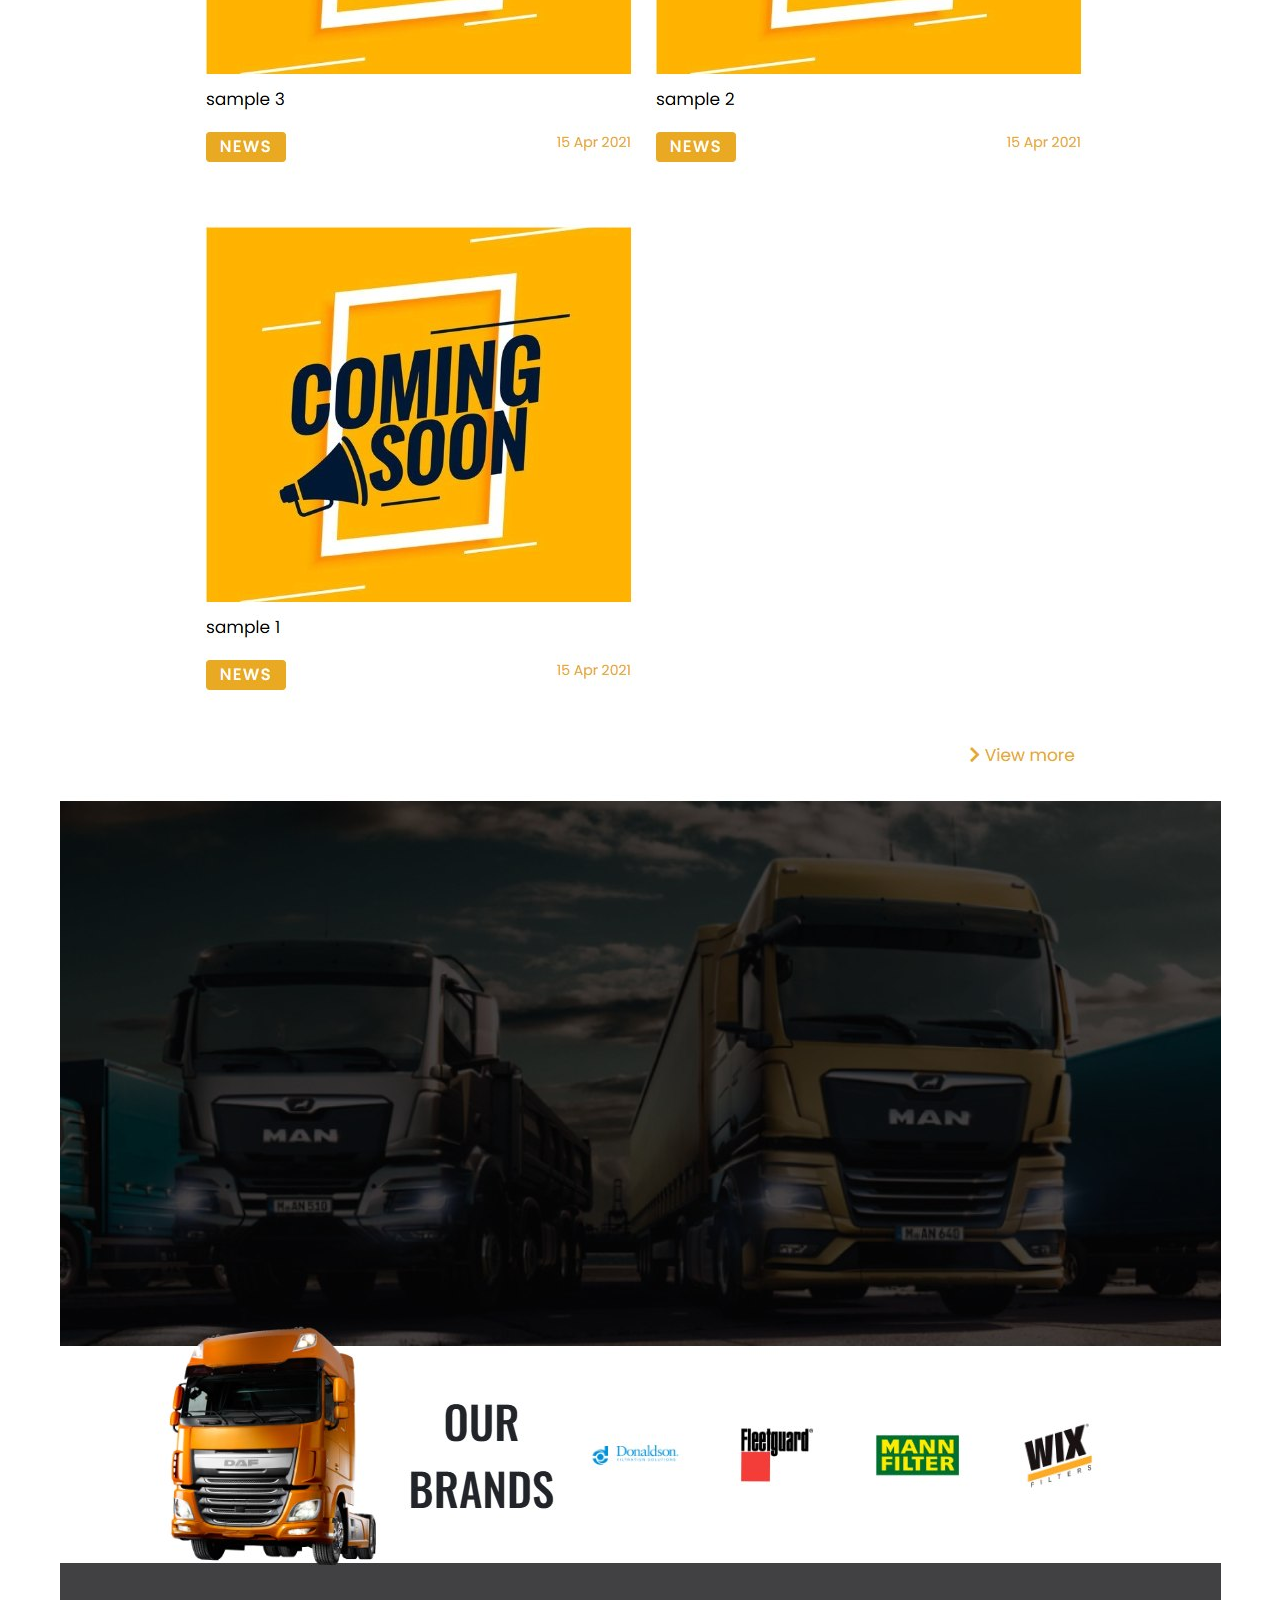
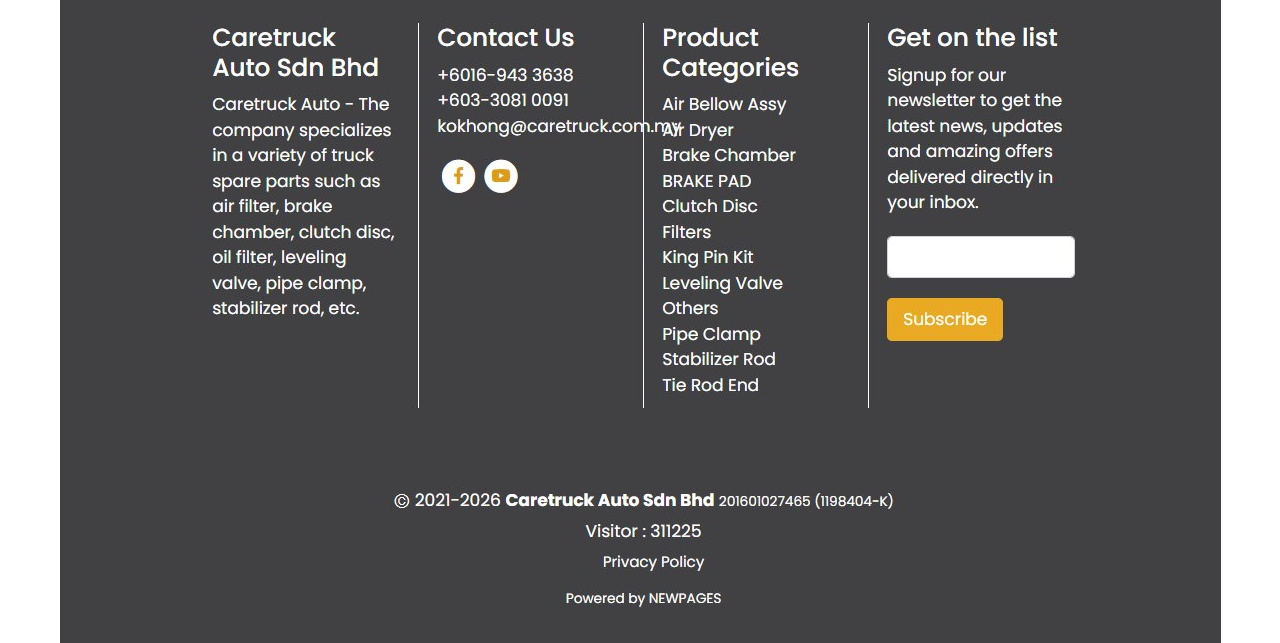
==== commit 9639874a: "Add shared functional header panel (logo + nav + Get a Quote) to homepage and Products Co-Authored-B" ====
--- a/index.html
+++ b/index.html
@@ -6,6 +6,10 @@
   <title>Caretruck Auto Sdn Bhd — Specialised in European Truck Spare Parts</title>
   <meta name="description" content="Caretruck Auto Sdn Bhd — specialised in European truck spare parts and filtration: Scania, Volvo, Mercedes-Benz, DAF, MAN. Your Share, We Care.">
   <link rel="icon" href="assets/logo.jpg" type="image/jpeg">
+  <link rel="preconnect" href="https://fonts.googleapis.com">
+  <link rel="preconnect" href="https://fonts.gstatic.com" crossorigin>
+  <link href="https://fonts.googleapis.com/css2?family=Barlow+Condensed:wght@500;600;700&family=Inter:wght@400;500;600;700&display=swap" rel="stylesheet">
+  <link rel="stylesheet" href="styles.css">
   <style>
     * { box-sizing: border-box; }
     html, body { margin: 0; padding: 0; background: #fff; }
@@ -33,6 +37,34 @@
   </style>
 </head>
 <body>
+
+  <!-- ===== SHARED HEADER PANEL (identical to Products page) ===== -->
+  <div class="topbar">
+    <div class="wrap">
+      <div class="tb-left">🚚 “Your Share, We Care” — truck spare parts &amp; filtration, shipping across Malaysia</div>
+      <div class="tb-right">
+        <a href="tel:+60169433638">+6016-943 3638</a>
+        <a href="mailto:kokhong@caretruck.com.my">kokhong@caretruck.com.my</a>
+      </div>
+    </div>
+  </div>
+  <header class="site-header">
+    <div class="wrap">
+      <a class="brand" href="index.html">
+        <img src="assets/logo.jpg" alt="Caretruck Auto — Your Share, We Care" class="brand-logo">
+      </a>
+      <button class="nav-toggle" id="navToggle" aria-label="Menu"><span></span><span></span><span></span></button>
+      <nav class="main-nav" id="mainNav">
+        <a href="index.html" class="active">Home</a>
+        <a href="products.html">Products</a>
+        <a href="#">Brands</a>
+        <a href="#">News</a>
+        <a href="#">About</a>
+        <a href="#">Contact</a>
+      </nav>
+      <a class="header-cta" href="https://wa.me/60169433638">Get a Quote</a>
+    </div>
+  </header>
 
   <main class="replica">
     <!-- Hero banner: Specialised in European Truck Spare Parts -->
@@ -70,5 +102,19 @@
     <a class="wa-hot" href="https://wa.me/60169433638" aria-label="Chat with Caretruck Auto on WhatsApp"></a>
   </main>
 
+  <script>
+    const nav = document.getElementById('mainNav');
+    document.getElementById('navToggle').addEventListener('click', () => {
+      const open = nav.style.display === 'flex';
+      nav.style.display = open ? 'none' : 'flex';
+      nav.style.flexDirection = 'column';
+      nav.style.position = 'absolute';
+      nav.style.top = '76px'; nav.style.left = '0'; nav.style.right = '0';
+      nav.style.background = '#fff'; nav.style.padding = '14px 6vw';
+      nav.style.boxShadow = '0 10px 20px rgba(0,0,0,.08)';
+      nav.style.zIndex = '50';
+    });
+  </script>
+
 </body>
 </html>
--- a/styles.css
+++ b/styles.css
@@ -0,0 +1,736 @@
+/* =========================================================
+   Caretruck Auto Sdn Bhd — shared design system
+   Reusable across all pages (home, products, about, contact)
+   ========================================================= */
+
+:root {
+  --orange:        #f7941e;
+  --orange-dark:   #e07c0c;
+  --ink:           #2b2b2b;
+  --ink-soft:      #3a3a3a;
+  --text:          #333333;
+  --muted:         #8a8a8a;
+  --line:          #e6e6e6;
+  --bg:            #f4f4f4;
+  --card:          #ffffff;
+  --wa-green:      #25d366;
+  --shadow:        0 6px 22px rgba(0, 0, 0, .08);
+  --shadow-lg:     0 14px 40px rgba(0, 0, 0, .14);
+  --radius:        10px;
+  --head:          "Barlow Condensed", "Oswald", "Arial Narrow", sans-serif;
+  --body:          "Inter", "Segoe UI", Roboto, Arial, sans-serif;
+}
+
+* { box-sizing: border-box; }
+
+html { scroll-behavior: smooth; }
+
+body {
+  margin: 0;
+  font-family: var(--body);
+  color: var(--text);
+  background: var(--bg);
+  line-height: 1.55;
+  -webkit-font-smoothing: antialiased;
+}
+
+img { max-width: 100%; display: block; }
+a { color: inherit; text-decoration: none; }
+
+.wrap { width: min(1180px, 92vw); margin-inline: auto; }
+
+h1, h2, h3, .head {
+  font-family: var(--head);
+  letter-spacing: .5px;
+  text-transform: uppercase;
+  line-height: 1.05;
+  margin: 0;
+}
+
+/* ---------- Section title ---------- */
+.section-title {
+  text-align: center;
+  font-size: clamp(1.7rem, 3.4vw, 2.6rem);
+  font-weight: 700;
+  color: var(--ink);
+  padding: 46px 0 28px;
+  letter-spacing: 1px;
+}
+
+/* =========================================================
+   Top bar + header
+   ========================================================= */
+.topbar {
+  background: var(--ink);
+  color: #d6d6d6;
+  font-size: .82rem;
+}
+.topbar .wrap {
+  display: flex;
+  justify-content: space-between;
+  align-items: center;
+  min-height: 38px;
+  gap: 16px;
+}
+.topbar a:hover { color: var(--orange); }
+.topbar .tb-right { display: flex; gap: 18px; align-items: center; }
+
+.site-header {
+  position: sticky;
+  top: 0;
+  z-index: 40;
+  background: #fff;
+  box-shadow: 0 2px 12px rgba(0, 0, 0, .06);
+}
+.site-header .wrap {
+  display: flex;
+  align-items: center;
+  gap: 26px;
+  min-height: 76px;
+}
+.brand {
+  display: flex;
+  align-items: center;
+  gap: 12px;
+  font-family: var(--head);
+}
+.brand-logo { height: 58px; width: auto; display: block; }
+@media (max-width: 560px) { .brand-logo { height: 46px; } }
+.brand .logo {
+  width: 46px; height: 46px;
+  border-radius: 9px;
+  background: linear-gradient(135deg, var(--orange), var(--orange-dark));
+  display: grid; place-items: center;
+  color: #fff;
+}
+.brand .logo svg { width: 34px; height: 34px; }
+.brand b { font-size: 1.5rem; letter-spacing: 1px; color: var(--ink); line-height: 1; }
+.brand span { display: block; font-family: var(--body); font-size: .64rem; letter-spacing: 2.5px; color: var(--muted); text-transform: uppercase; }
+
+.main-nav { margin-left: auto; display: flex; gap: 26px; }
+.main-nav a {
+  font-family: var(--head);
+  text-transform: uppercase;
+  font-size: 1.02rem;
+  letter-spacing: .6px;
+  color: var(--ink);
+  padding: 6px 2px;
+  border-bottom: 2px solid transparent;
+}
+.main-nav a:hover, .main-nav a.active { color: var(--orange); border-color: var(--orange); }
+
+.header-cta {
+  background: var(--orange);
+  color: #fff;
+  font-family: var(--head);
+  text-transform: uppercase;
+  letter-spacing: .6px;
+  padding: 9px 16px;
+  border-radius: 7px;
+  font-size: .95rem;
+  white-space: nowrap;
+}
+.header-cta:hover { background: var(--orange-dark); }
+
+.nav-toggle { display: none; background: none; border: 0; cursor: pointer; }
+.nav-toggle span { display: block; width: 24px; height: 2px; background: var(--ink); margin: 5px 0; }
+
+/* =========================================================
+   Page banner / breadcrumb
+   ========================================================= */
+/* Clean banner — a straight duplicate of the Caretruck "flash", no overlay text */
+.page-banner {
+  background: url("assets/banner.jpg") center / cover no-repeat;
+  aspect-ratio: 1221 / 432;          /* exact proportions of the original Caretruck banner */
+  min-height: 150px;
+}
+
+/* Visually-hidden page title (kept for SEO / screen readers) */
+.sr-only {
+  position: absolute; width: 1px; height: 1px;
+  padding: 0; margin: -1px; overflow: hidden;
+  clip: rect(0 0 0 0); white-space: nowrap; border: 0;
+}
+
+/* Breadcrumb bar sits below the banner, off the photo */
+.breadcrumb-bar { background: #fff; border-bottom: 1px solid var(--line); }
+.breadcrumb-bar .wrap { padding: 14px 0; }
+.breadcrumb {
+  font-size: .9rem;
+  color: var(--muted);
+  letter-spacing: .5px;
+}
+.breadcrumb a { color: var(--ink); }
+.breadcrumb a:hover { color: var(--orange); }
+.breadcrumb .sep { color: var(--orange); margin: 0 8px; }
+
+/* =========================================================
+   Products layout (sidebar + grid)
+   ========================================================= */
+.shop {
+  display: grid;
+  grid-template-columns: 270px 1fr;
+  gap: 34px;
+  padding: 40px 0 60px;
+}
+
+.sidebar .widget {
+  background: var(--card);
+  border-radius: var(--radius);
+  box-shadow: var(--shadow);
+  padding: 20px 20px 8px;
+  margin-bottom: 24px;
+}
+.widget h3 {
+  font-size: 1.25rem;
+  color: var(--ink);
+  padding-bottom: 12px;
+  margin-bottom: 8px;
+  border-bottom: 3px solid var(--orange);
+  display: inline-block;
+}
+.cat-list { list-style: none; margin: 0; padding: 0; }
+.cat-list li { border-bottom: 1px solid var(--line); }
+.cat-list li:last-child { border-bottom: 0; }
+.cat-list a {
+  display: flex;
+  justify-content: space-between;
+  align-items: center;
+  padding: 11px 4px;
+  font-size: .94rem;
+  color: var(--text);
+  transition: padding .15s, color .15s;
+}
+.cat-list a:hover, .cat-list a.active { color: var(--orange); padding-left: 10px; }
+.cat-list .count {
+  background: var(--bg);
+  color: var(--muted);
+  font-size: .74rem;
+  border-radius: 20px;
+  padding: 1px 9px;
+}
+.cat-list a:hover .count { background: var(--orange); color: #fff; }
+
+.search-box { display: flex; }
+.search-box input {
+  flex: 1; min-width: 0;
+  border: 1px solid var(--line);
+  border-right: 0;
+  border-radius: 7px 0 0 7px;
+  padding: 10px 12px;
+  font-family: var(--body);
+  font-size: .9rem;
+  outline: none;
+}
+.search-box input:focus { border-color: var(--orange); }
+.search-box button {
+  border: 0;
+  background: var(--orange);
+  color: #fff;
+  padding: 0 14px;
+  border-radius: 0 7px 7px 0;
+  cursor: pointer;
+}
+.search-box button:hover { background: var(--orange-dark); }
+
+.brand-filter { display: flex; flex-wrap: wrap; gap: 8px; padding-bottom: 12px; }
+.brand-filter button {
+  border: 1px solid var(--line);
+  background: #fff;
+  border-radius: 20px;
+  padding: 6px 14px;
+  font-size: .82rem;
+  font-family: var(--body);
+  color: var(--text);
+  cursor: pointer;
+  transition: .15s;
+}
+.brand-filter button:hover, .brand-filter button.active {
+  background: var(--orange); color: #fff; border-color: var(--orange);
+}
+
+/* ---------- Toolbar ---------- */
+.shop-toolbar {
+  display: flex;
+  justify-content: space-between;
+  align-items: center;
+  background: var(--card);
+  border-radius: var(--radius);
+  box-shadow: var(--shadow);
+  padding: 14px 20px;
+  margin-bottom: 24px;
+  gap: 14px;
+  flex-wrap: wrap;
+}
+.shop-toolbar .count-text { font-size: .9rem; color: var(--muted); }
+.shop-toolbar .count-text b { color: var(--ink); }
+.shop-toolbar select {
+  border: 1px solid var(--line);
+  border-radius: 7px;
+  padding: 9px 12px;
+  font-family: var(--body);
+  font-size: .88rem;
+  color: var(--text);
+  background: #fff;
+  cursor: pointer;
+  outline: none;
+}
+.shop-toolbar select:focus { border-color: var(--orange); }
+
+/* ---------- Product grid + cards ---------- */
+.product-grid {
+  display: grid;
+  grid-template-columns: repeat(3, 1fr);
+  gap: 24px;
+}
+.product-card {
+  background: var(--card);
+  border-radius: var(--radius);
+  box-shadow: var(--shadow);
+  overflow: hidden;
+  display: flex;
+  flex-direction: column;
+  transition: transform .18s, box-shadow .18s;
+  position: relative;
+}
+.product-card:hover { transform: translateY(-5px); box-shadow: var(--shadow-lg); }
+
+.product-card .badge {
+  position: absolute;
+  top: 12px; left: 12px;
+  background: var(--orange);
+  color: #fff;
+  font-family: var(--head);
+  text-transform: uppercase;
+  letter-spacing: .5px;
+  font-size: .72rem;
+  padding: 3px 10px;
+  border-radius: 4px;
+  z-index: 2;
+}
+.product-card .badge.soon { background: var(--ink); }
+
+.thumb {
+  aspect-ratio: 1 / 1;
+  display: grid;
+  place-items: center;
+  background:
+    radial-gradient(circle at 50% 35%, #ffffff 0%, #eef0f2 70%, #e3e6e9 100%);
+  border-bottom: 1px solid var(--line);
+  position: relative;
+}
+.thumb svg { width: 46%; height: 46%; color: #b9bec4; }
+.thumb .code-chip {
+  position: absolute;
+  bottom: 10px; right: 10px;
+  background: rgba(43,43,43,.85);
+  color: #fff;
+  font-size: .68rem;
+  letter-spacing: .4px;
+  padding: 3px 8px;
+  border-radius: 4px;
+  font-family: var(--body);
+}
+
+.product-body { padding: 16px 16px 18px; display: flex; flex-direction: column; flex: 1; }
+.product-body .brand-tag {
+  font-size: .72rem;
+  letter-spacing: 1.4px;
+  text-transform: uppercase;
+  color: var(--orange);
+  font-weight: 700;
+  margin-bottom: 4px;
+}
+.product-body h3 {
+  font-family: var(--body);
+  text-transform: none;
+  font-size: 1rem;
+  font-weight: 600;
+  color: var(--ink);
+  letter-spacing: 0;
+  line-height: 1.35;
+  min-height: 2.6em;
+}
+.product-body .price {
+  font-family: var(--head);
+  font-size: 1.45rem;
+  color: var(--orange);
+  font-weight: 700;
+  margin: 8px 0 14px;
+}
+.product-body .price.enquire {
+  font-size: 1rem;
+  color: var(--muted);
+  font-family: var(--body);
+  font-weight: 600;
+}
+.product-actions { margin-top: auto; display: flex; gap: 8px; }
+.btn {
+  font-family: var(--head);
+  text-transform: uppercase;
+  letter-spacing: .6px;
+  font-size: .9rem;
+  border-radius: 7px;
+  padding: 10px 12px;
+  cursor: pointer;
+  border: 0;
+  text-align: center;
+  transition: .15s;
+}
+.btn-primary { background: var(--orange); color: #fff; flex: 1; }
+.btn-primary:hover { background: var(--orange-dark); }
+.btn-ghost { background: #fff; color: var(--ink); border: 1px solid var(--line); flex: 1; }
+.btn-ghost:hover { border-color: var(--orange); color: var(--orange); }
+
+/* ---------- Pagination ---------- */
+.pagination {
+  display: flex;
+  justify-content: center;
+  gap: 8px;
+  margin-top: 40px;
+}
+.pagination a {
+  min-width: 42px;
+  height: 42px;
+  display: grid;
+  place-items: center;
+  background: #fff;
+  border-radius: 8px;
+  box-shadow: var(--shadow);
+  font-family: var(--head);
+  font-size: 1.05rem;
+  color: var(--ink);
+}
+.pagination a:hover, .pagination a.active { background: var(--orange); color: #fff; }
+
+/* =========================================================
+   Brands strip
+   ========================================================= */
+.brands-strip {
+  background: #fff;
+  border-top: 1px solid var(--line);
+  border-bottom: 1px solid var(--line);
+}
+.brands-strip .wrap {
+  display: flex;
+  align-items: center;
+  gap: 30px;
+  flex-wrap: wrap;
+  padding: 30px 0;
+}
+.brands-strip .label {
+  font-family: var(--head);
+  text-transform: uppercase;
+  font-size: 1.7rem;
+  font-weight: 700;
+  color: var(--ink);
+  line-height: 1;
+}
+.brands-strip .logos {
+  display: flex;
+  gap: 38px;
+  flex-wrap: wrap;
+  align-items: center;
+  margin-left: auto;
+}
+.brands-strip .logos span {
+  font-family: var(--head);
+  font-size: 1.5rem;
+  font-weight: 700;
+  letter-spacing: 1px;
+  color: #9aa0a6;
+  transition: color .15s;
+}
+.brands-strip .logos span:hover { color: var(--orange); }
+
+/* =========================================================
+   Footer
+   ========================================================= */
+.site-footer {
+  background: var(--ink);
+  color: #c9c9c9;
+  padding: 54px 0 0;
+  font-size: .92rem;
+}
+.footer-grid {
+  display: grid;
+  grid-template-columns: 1.4fr 1fr 1fr 1.2fr;
+  gap: 36px;
+  padding-bottom: 40px;
+}
+.site-footer h4 {
+  font-family: var(--head);
+  text-transform: uppercase;
+  color: #fff;
+  font-size: 1.25rem;
+  letter-spacing: .8px;
+  margin: 0 0 16px;
+}
+.site-footer p { margin: 0 0 12px; line-height: 1.7; }
+.footer-contact div { margin-bottom: 8px; }
+.footer-contact a:hover { color: var(--orange); }
+.footer-cats {
+  list-style: none; margin: 0; padding: 0;
+  columns: 2; column-gap: 18px;
+}
+.footer-cats li { margin-bottom: 9px; }
+.footer-cats a:hover { color: var(--orange); }
+
+.socials { display: flex; gap: 10px; margin-top: 6px; }
+.socials a {
+  width: 36px; height: 36px;
+  border-radius: 50%;
+  background: rgba(255,255,255,.1);
+  display: grid; place-items: center;
+}
+.socials a:hover { background: var(--orange); }
+.socials svg { width: 17px; height: 17px; }
+
+.newsletter input {
+  width: 100%;
+  padding: 11px 14px;
+  border: 0;
+  border-radius: 7px;
+  font-family: var(--body);
+  margin-bottom: 10px;
+  outline: none;
+}
+.newsletter button {
+  background: var(--orange);
+  color: #fff;
+  border: 0;
+  font-family: var(--head);
+  text-transform: uppercase;
+  letter-spacing: .6px;
+  padding: 11px 22px;
+  border-radius: 7px;
+  cursor: pointer;
+}
+.newsletter button:hover { background: var(--orange-dark); }
+
+.footer-bottom {
+  border-top: 1px solid rgba(255,255,255,.1);
+  padding: 18px 0;
+  text-align: center;
+  font-size: .82rem;
+  color: #9a9a9a;
+}
+.footer-bottom a:hover { color: var(--orange); }
+
+/* =========================================================
+   Floating buttons
+   ========================================================= */
+.fab-wa, .fab-top {
+  position: fixed;
+  z-index: 60;
+  width: 52px; height: 52px;
+  border-radius: 50%;
+  display: grid; place-items: center;
+  box-shadow: var(--shadow-lg);
+  cursor: pointer;
+  border: 0;
+}
+.fab-wa { left: 22px; bottom: 24px; background: var(--wa-green); }
+.fab-wa svg { width: 28px; height: 28px; color: #fff; }
+.fab-top { right: 22px; bottom: 24px; background: var(--ink); color: #fff; opacity: 0; pointer-events: none; transition: opacity .25s; }
+.fab-top.show { opacity: 1; pointer-events: auto; }
+.fab-top:hover { background: var(--orange); }
+.fab-wa:hover { filter: brightness(1.05); }
+
+/* =========================================================
+   Shared image header / footer (identical across all pages)
+   Reuses the homepage banner + brands + footer section images.
+   ========================================================= */
+.pagewrap { max-width: 1161px; margin: 0 auto; background: #fff; }
+.pagewrap > img, .banner-link > img { display: block; width: 100%; height: auto; }
+.banner-link { display: block; }
+.content { padding: 4px 16px 40px; }
+.crumb { padding: 16px 2px; }
+
+/* =========================================================
+   Home — hero
+   ========================================================= */
+.hero {
+  background: url("assets/banner.jpg") center / cover no-repeat;
+  aspect-ratio: 1221 / 432;
+  min-height: 200px;
+}
+
+/* =========================================================
+   Home — category grid
+   ========================================================= */
+.section-sub {
+  text-align: center;
+  color: var(--muted);
+  margin: -16px 0 30px;
+  font-size: 1rem;
+}
+.category-grid {
+  display: grid;
+  grid-template-columns: repeat(3, 1fr);
+  gap: 22px;
+  padding-bottom: 56px;
+}
+.category-card {
+  display: flex;
+  align-items: center;
+  justify-content: space-between;
+  gap: 14px;
+  background: var(--card);
+  border: 1px solid var(--line);
+  border-radius: var(--radius);
+  box-shadow: var(--shadow);
+  padding: 22px 24px;
+  min-height: 104px;
+  transition: transform .18s, box-shadow .18s, border-color .18s;
+}
+.category-card:hover {
+  transform: translateY(-4px);
+  box-shadow: var(--shadow-lg);
+  border-color: var(--orange);
+}
+.category-card .c-name {
+  font-family: var(--head);
+  text-transform: uppercase;
+  line-height: 1;
+  color: var(--ink);
+}
+.category-card .c-name b { display: block; font-size: 1.7rem; font-weight: 700; letter-spacing: .5px; }
+.category-card .c-name span { display: block; font-size: 1.15rem; font-weight: 500; color: var(--muted); }
+.category-card:hover .c-name span { color: var(--orange); }
+.category-card .c-ico {
+  flex: 0 0 auto;
+  width: 64px; height: 64px;
+  display: grid; place-items: center;
+  border-radius: 50%;
+  background: var(--bg);
+  color: var(--orange);
+}
+.category-card .c-ico svg { width: 38px; height: 38px; }
+
+/* =========================================================
+   Home — parallax bands
+   ========================================================= */
+.band {
+  position: relative;
+  background-size: cover;
+  background-position: center;
+  background-repeat: no-repeat;
+  display: grid;
+  place-items: center;
+  text-align: center;
+  color: #fff;
+}
+.band.engine { background-image: url("assets/divider-engine.jpg"); min-height: 220px; }
+.band.trucks { background-image: url("assets/band-trucks.jpg"); min-height: 320px; }
+.band::before { content: ""; position: absolute; inset: 0; background: rgba(0,0,0,.45); }
+.band .wrap { position: relative; z-index: 1; }
+.band h2 {
+  font-size: clamp(1.5rem, 3.4vw, 2.4rem);
+  font-weight: 700;
+  text-shadow: 0 2px 12px rgba(0,0,0,.6);
+}
+.band p { margin: 10px 0 22px; color: #e3e3e3; font-size: 1.05rem; }
+.band .btn { display: inline-block; min-width: 200px; }
+
+/* =========================================================
+   Home — featured posts
+   ========================================================= */
+.post-grid {
+  display: grid;
+  grid-template-columns: repeat(3, 1fr);
+  gap: 24px;
+  padding-bottom: 16px;
+}
+.post-card {
+  background: var(--card);
+  border-radius: var(--radius);
+  box-shadow: var(--shadow);
+  overflow: hidden;
+  transition: transform .18s, box-shadow .18s;
+}
+.post-card:hover { transform: translateY(-4px); box-shadow: var(--shadow-lg); }
+.post-thumb {
+  aspect-ratio: 16 / 10;
+  background: #f5a623;
+  display: grid;
+  place-items: center;
+  position: relative;
+}
+.post-thumb .coming {
+  border: 4px solid #fff;
+  padding: 14px 22px;
+  transform: rotate(-3deg);
+  display: flex;
+  align-items: center;
+  gap: 10px;
+}
+.post-thumb .coming span {
+  font-family: var(--head);
+  font-weight: 700;
+  font-size: clamp(1.6rem, 3.5vw, 2.2rem);
+  line-height: .95;
+  color: #1c1c1c;
+  text-transform: uppercase;
+  text-align: left;
+}
+.post-thumb .coming svg { width: 34px; height: 34px; color: #1c1c1c; }
+.post-body { padding: 16px 18px 20px; }
+.post-body h3 {
+  font-family: var(--body);
+  text-transform: none;
+  letter-spacing: 0;
+  font-size: 1.05rem;
+  font-weight: 600;
+  color: var(--ink);
+  margin-bottom: 12px;
+}
+.post-meta { display: flex; align-items: center; justify-content: space-between; }
+.post-meta .news {
+  background: var(--orange);
+  color: #fff;
+  font-family: var(--head);
+  text-transform: uppercase;
+  letter-spacing: 1px;
+  font-size: .76rem;
+  padding: 4px 12px;
+  border-radius: 4px;
+}
+.post-meta .date { color: var(--muted); font-size: .82rem; }
+.view-more {
+  display: flex;
+  justify-content: flex-end;
+  padding: 6px 0 56px;
+}
+.view-more a {
+  font-family: var(--head);
+  text-transform: uppercase;
+  letter-spacing: .6px;
+  color: var(--orange);
+  font-size: 1rem;
+}
+.view-more a:hover { color: var(--orange-dark); }
+
+/* Featured products on home: 4-up */
+.product-grid.home { grid-template-columns: repeat(4, 1fr); padding-bottom: 56px; }
+
+/* =========================================================
+   Responsive
+   ========================================================= */
+@media (max-width: 980px) {
+  .shop { grid-template-columns: 1fr; }
+  .sidebar { order: 2; }
+  .product-grid, .product-grid.home { grid-template-columns: repeat(2, 1fr); }
+  .category-grid, .post-grid { grid-template-columns: repeat(2, 1fr); }
+  .footer-grid { grid-template-columns: 1fr 1fr; }
+  .main-nav { display: none; }
+  .nav-toggle { display: block; margin-left: auto; }
+  .brands-strip .logos { margin-left: 0; }
+}
+@media (max-width: 560px) {
+  .product-grid, .product-grid.home { grid-template-columns: 1fr; }
+  .category-grid, .post-grid { grid-template-columns: 1fr; }
+  .footer-grid { grid-template-columns: 1fr; }
+  .footer-cats { columns: 2; }
+  .topbar .tb-right { display: none; }
+}
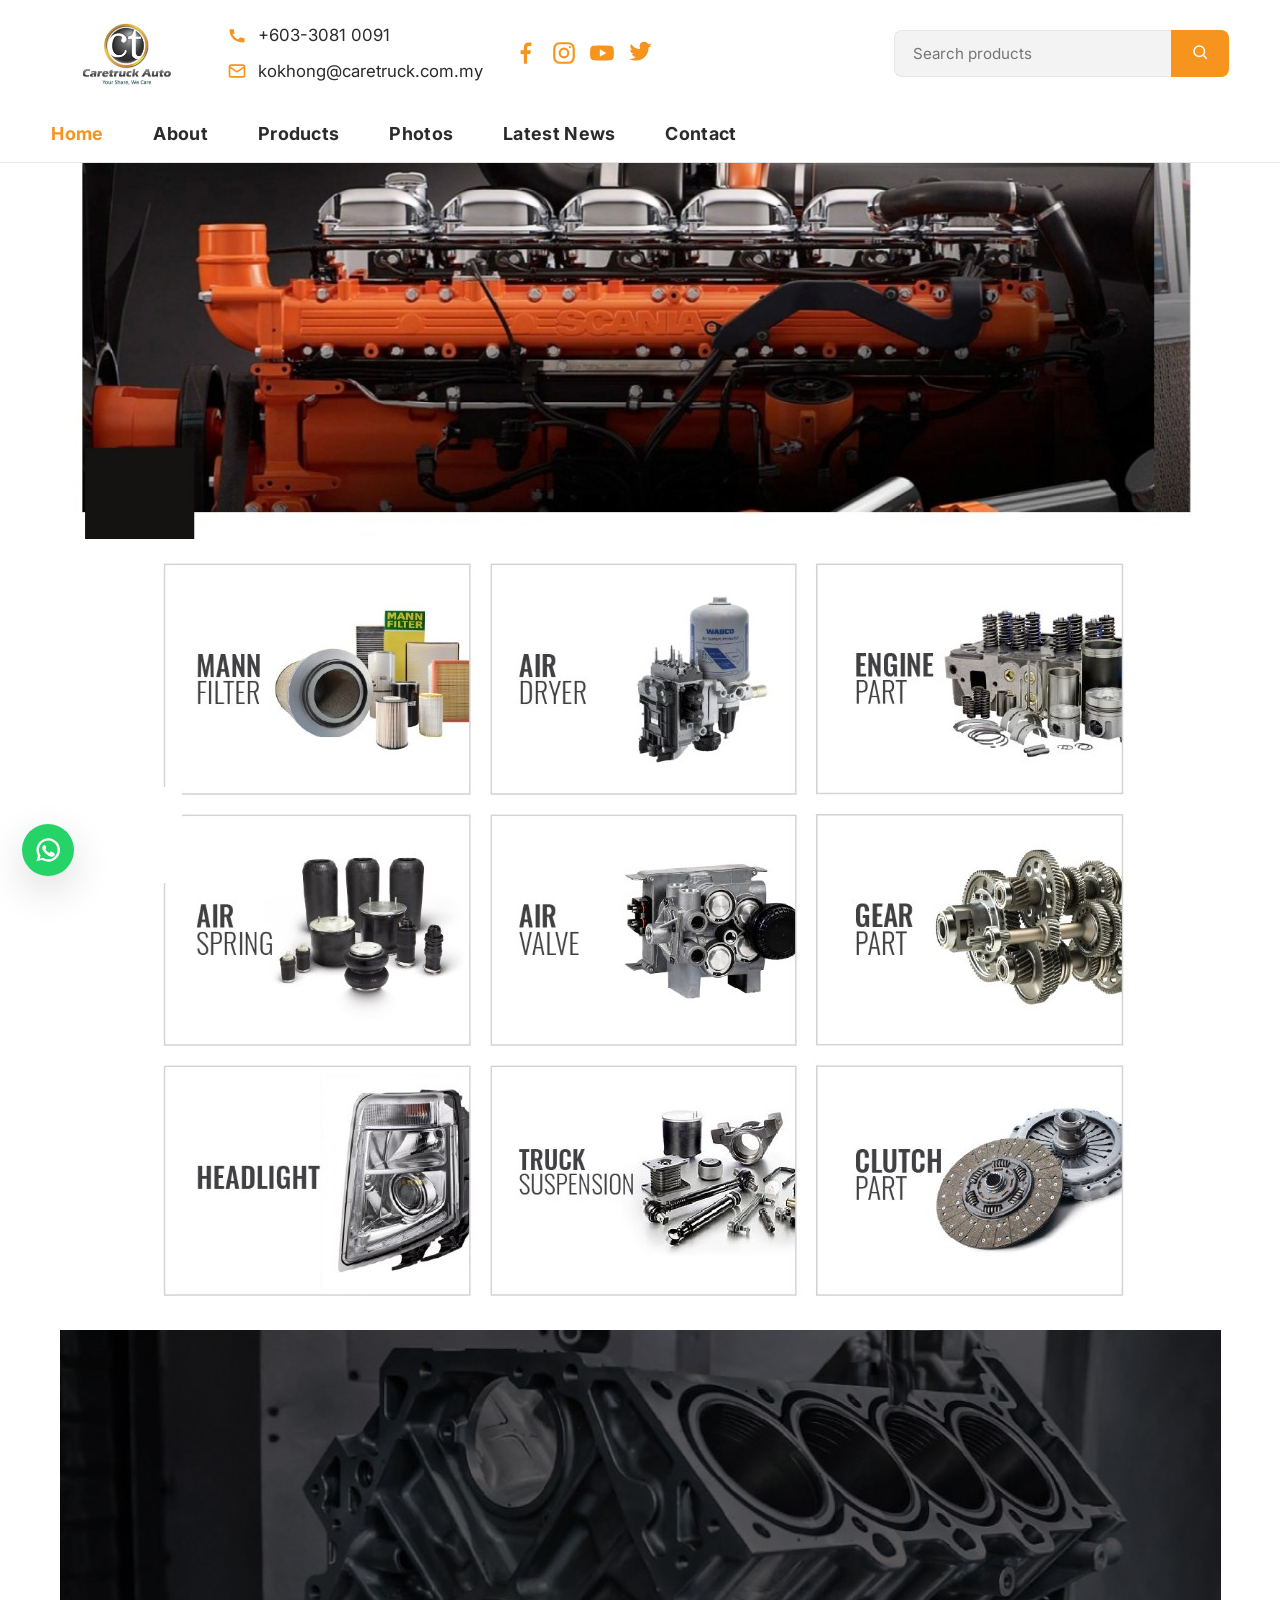
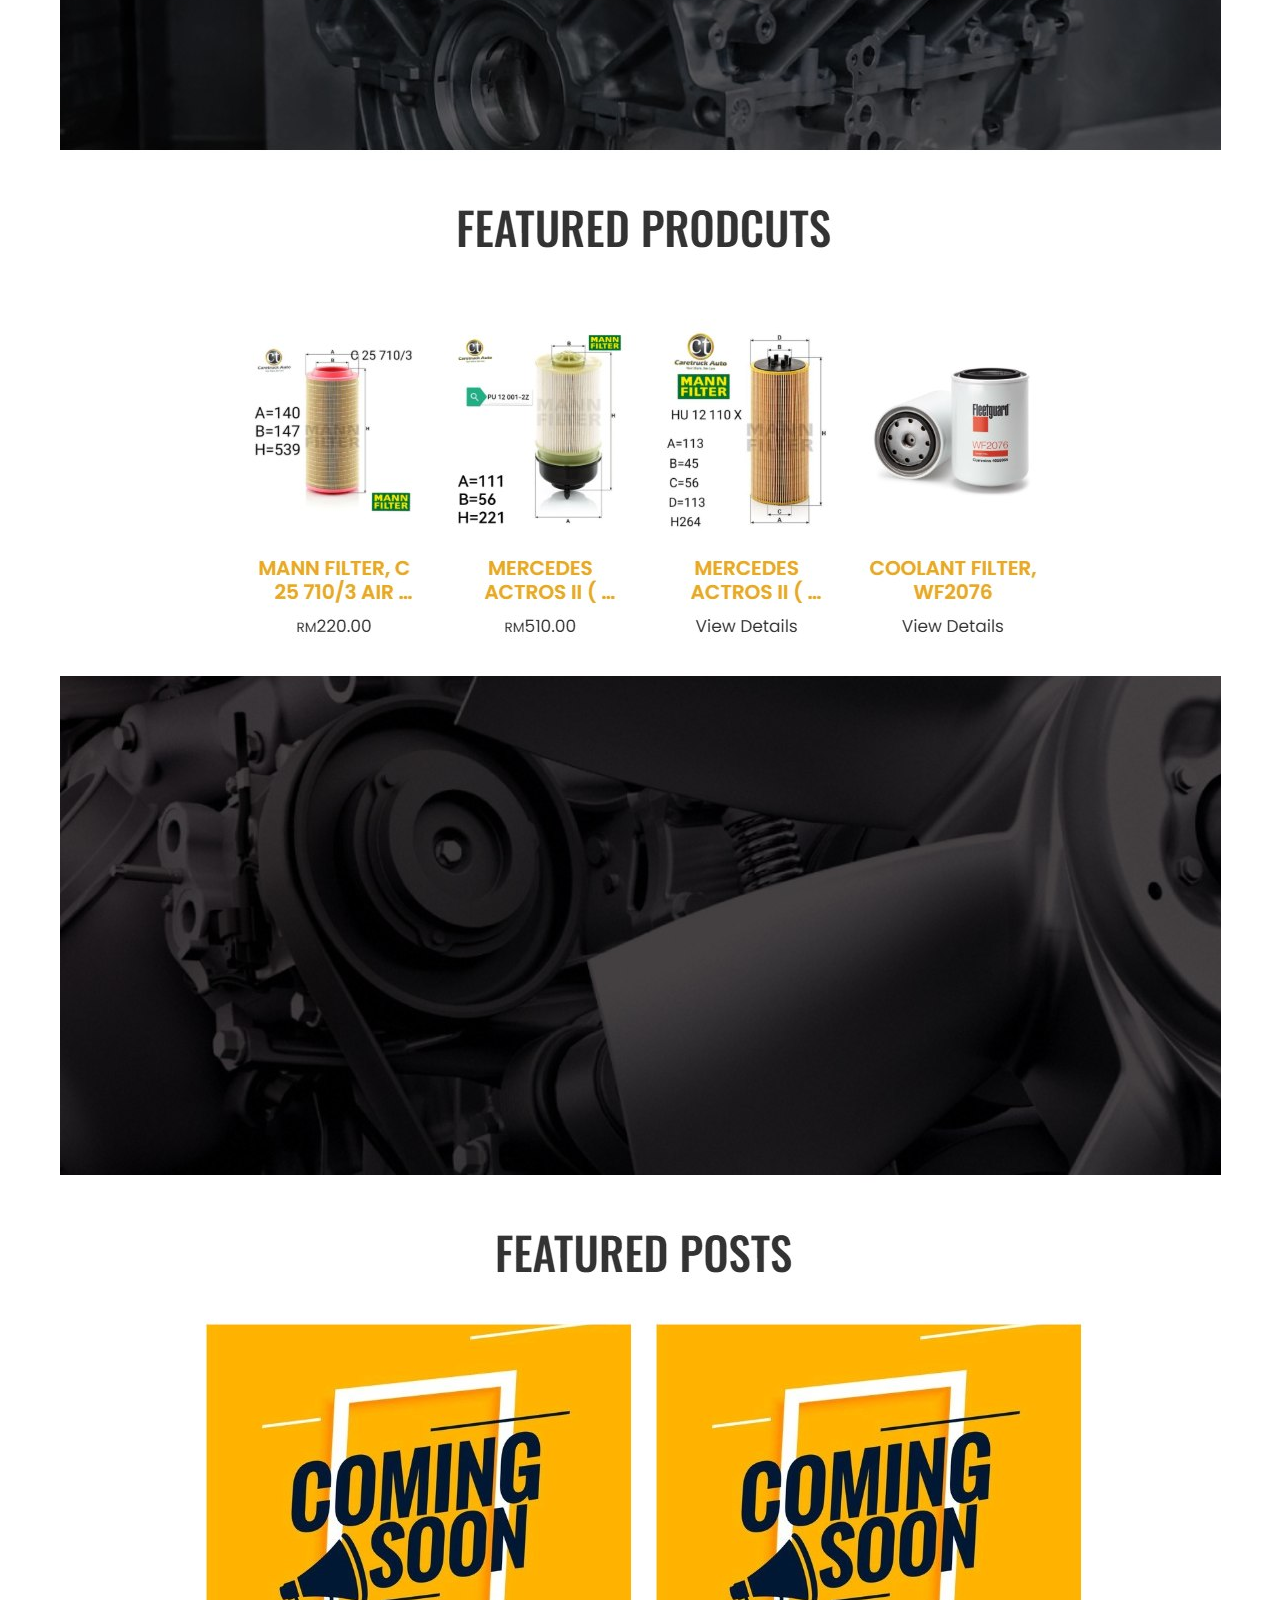
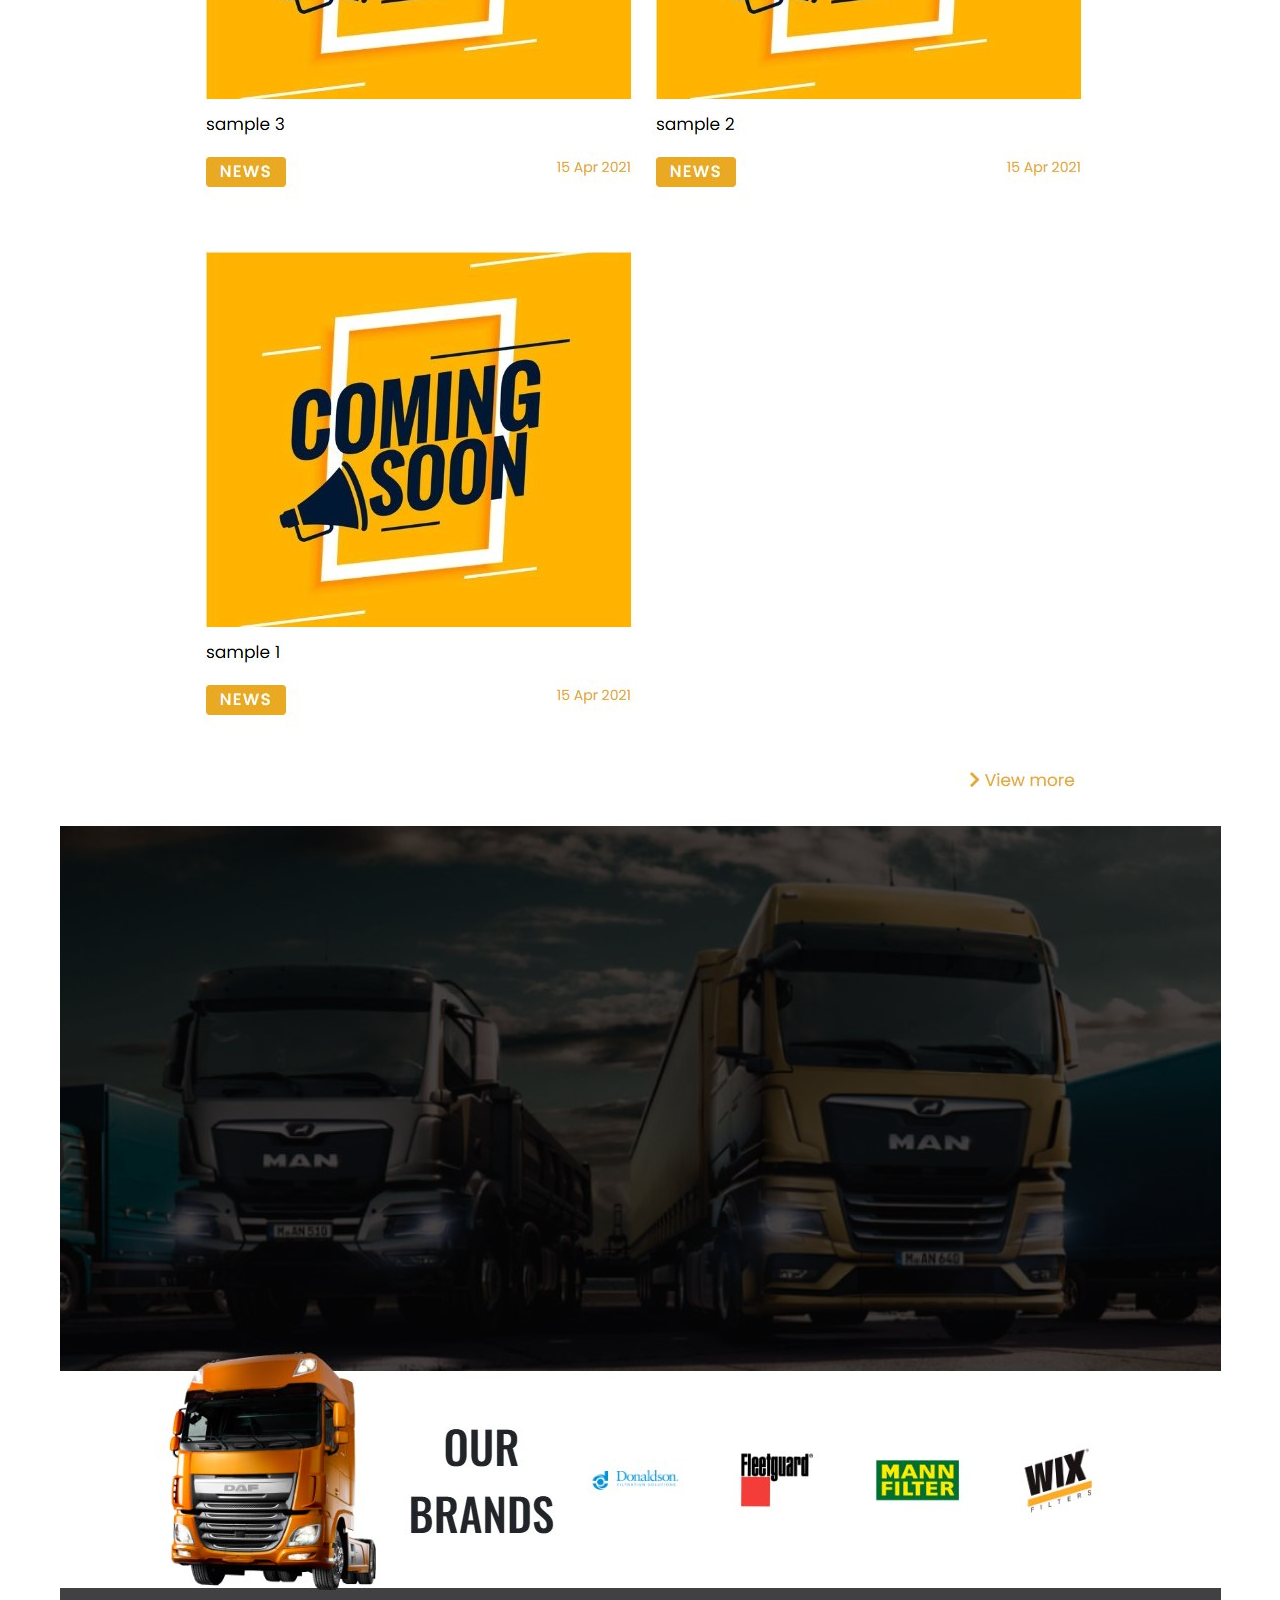
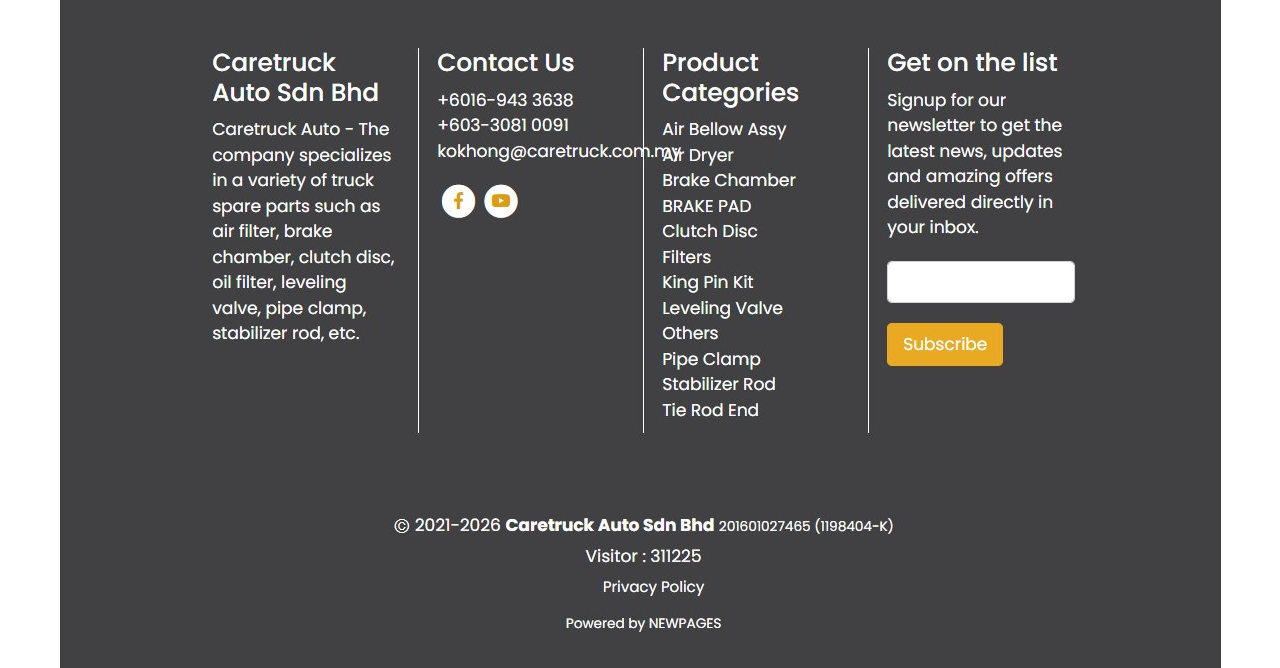
==== commit f42f650b: "Header follows real Caretruck (logo+contact+social+search+nav); clean engine hero, single WA button " ====
--- a/index.html
+++ b/index.html
@@ -38,41 +38,50 @@
 </head>
 <body>
 
-  <!-- ===== SHARED HEADER PANEL (identical to Products page) ===== -->
-  <div class="topbar">
-    <div class="wrap">
-      <div class="tb-left">🚚 “Your Share, We Care” — truck spare parts &amp; filtration, shipping across Malaysia</div>
-      <div class="tb-right">
-        <a href="tel:+60169433638">+6016-943 3638</a>
-        <a href="mailto:kokhong@caretruck.com.my">kokhong@caretruck.com.my</a>
-      </div>
-    </div>
-  </div>
-  <header class="site-header">
-    <div class="wrap">
+  <!-- ===== HEADER (Caretruck original style) — identical across pages ===== -->
+  <header class="ct-header">
+    <div class="wrap ct-top">
       <a class="brand" href="index.html">
         <img src="assets/logo.jpg" alt="Caretruck Auto — Your Share, We Care" class="brand-logo">
       </a>
-      <button class="nav-toggle" id="navToggle" aria-label="Menu"><span></span><span></span><span></span></button>
-      <nav class="main-nav" id="mainNav">
-        <a href="index.html" class="active">Home</a>
-        <a href="products.html">Products</a>
-        <a href="#">Brands</a>
-        <a href="#">News</a>
-        <a href="#">About</a>
-        <a href="#">Contact</a>
-      </nav>
-      <a class="header-cta" href="https://wa.me/60169433638">Get a Quote</a>
+      <div class="ct-contact">
+        <div>
+          <svg class="ic" viewBox="0 0 24 24" fill="currentColor"><path d="M6.6 10.8c1.4 2.8 3.8 5.2 6.6 6.6l2.2-2.2c.3-.3.7-.4 1-.2 1.1.4 2.3.6 3.6.6.6 0 1 .4 1 1V20c0 .6-.4 1-1 1C9.6 21 3 14.4 3 6c0-.6.4-1 1-1h3.4c.6 0 1 .4 1 1 0 1.2.2 2.4.6 3.6.1.4 0 .8-.2 1z"/></svg>
+          <a href="tel:+60330810091">+603-3081 0091</a>
+        </div>
+        <div>
+          <svg class="ic" viewBox="0 0 24 24" fill="none" stroke="currentColor" stroke-width="2"><rect x="3" y="5" width="18" height="14" rx="2"/><path d="m3 7 9 6 9-6"/></svg>
+          <a href="mailto:kokhong@caretruck.com.my">kokhong@caretruck.com.my</a>
+        </div>
+      </div>
+      <div class="ct-social">
+        <a href="https://www.facebook.com/caretruckauto" aria-label="Facebook"><svg viewBox="0 0 24 24" fill="currentColor"><path d="M13 22v-9h3l.5-3.5H13V7.2c0-1 .3-1.7 1.8-1.7H17V2.4C16.6 2.3 15.5 2.2 14.3 2.2c-2.6 0-4.3 1.5-4.3 4.4v2.9H7V13h3v9z"/></svg></a>
+        <a href="#" aria-label="Instagram"><svg viewBox="0 0 24 24" fill="none" stroke="currentColor" stroke-width="2"><rect x="3" y="3" width="18" height="18" rx="5"/><circle cx="12" cy="12" r="4"/><circle cx="17.5" cy="6.5" r="1" fill="currentColor" stroke="none"/></svg></a>
+        <a href="#" aria-label="YouTube"><svg viewBox="0 0 24 24" fill="currentColor"><path d="M23 12s0-3.2-.4-4.7a2.5 2.5 0 0 0-1.8-1.8C19.3 5 12 5 12 5s-7.3 0-8.8.5A2.5 2.5 0 0 0 1.4 7.3C1 8.8 1 12 1 12s0 3.2.4 4.7a2.5 2.5 0 0 0 1.8 1.8C4.7 19 12 19 12 19s7.3 0 8.8-.5a2.5 2.5 0 0 0 1.8-1.8C23 15.2 23 12 23 12zM10 15.5v-7l6 3.5z"/></svg></a>
+        <a href="#" aria-label="Twitter"><svg viewBox="0 0 24 24" fill="currentColor"><path d="M23 5a8.5 8.5 0 0 1-2.4.7A4.1 4.1 0 0 0 22.4 3a8.3 8.3 0 0 1-2.6 1A4.1 4.1 0 0 0 12 7.7c0 .3 0 .6.1.9A11.7 11.7 0 0 1 3.8 3.6a4.1 4.1 0 0 0 1.3 5.5A4 4 0 0 1 3 8.6v.1a4.1 4.1 0 0 0 3.3 4 4.1 4.1 0 0 1-1.9.1 4.1 4.1 0 0 0 3.8 2.9A8.3 8.3 0 0 1 2 17.5 11.7 11.7 0 0 0 8.3 19c7.5 0 11.6-6.2 11.6-11.6v-.5A8.3 8.3 0 0 0 23 5z"/></svg></a>
+      </div>
+      <form class="ct-search" onsubmit="return false;">
+        <input type="text" placeholder="Search products" aria-label="Search products">
+        <button type="submit" aria-label="Search"><svg viewBox="0 0 24 24" width="18" height="18" fill="none" stroke="currentColor" stroke-width="2"><circle cx="11" cy="11" r="7"/><path d="m21 21-4.3-4.3"/></svg></button>
+      </form>
     </div>
+    <nav class="wrap ct-nav" aria-label="Main">
+      <a href="index.html" class="active">Home</a>
+      <a href="#">About</a>
+      <a href="products.html">Products</a>
+      <a href="#">Photos</a>
+      <a href="#">Latest News</a>
+      <a href="#">Contact</a>
+    </nav>
   </header>
 
   <main class="replica">
-    <!-- Hero banner: Specialised in European Truck Spare Parts -->
-    <img src="assets/home/h1-banner.jpg" alt="Caretruck Auto — Specialised in European Truck Spare Parts" width="1161" height="205">
+    <!-- Hero banner: SCANIA engine -->
+    <img src="assets/home/h1-banner.jpg" alt="Caretruck Auto — European truck spare parts" width="1297" height="420">
 
     <!-- Product categories (clickable → Products page) -->
     <a href="products.html" aria-label="Browse product categories">
-      <img src="assets/home/h2-categories.jpg" alt="Categories: MANN Filter, Air Dryer, Engine Part, Air Spring, Air Valve, Gear Part, Headlight, Truck Suspension, Clutch Part" width="1161" height="825">
+      <img src="assets/home/h2-categories.jpg" alt="Categories: MANN Filter, Air Dryer, Engine Part, Air Spring, Air Valve, Gear Part, Headlight, Truck Suspension, Clutch Part" width="1161" height="630">
     </a>
 
     <!-- Engine divider band -->
@@ -98,23 +107,12 @@
     <!-- Footer / contact -->
     <img src="assets/home/h9-footer.jpg" alt="Caretruck Auto Sdn Bhd — contact, product categories and newsletter" width="1161" height="789">
 
-    <!-- working WhatsApp link over the baked-in floating button -->
-    <a class="wa-hot" href="https://wa.me/60169433638" aria-label="Chat with Caretruck Auto on WhatsApp"></a>
   </main>
 
-  <script>
-    const nav = document.getElementById('mainNav');
-    document.getElementById('navToggle').addEventListener('click', () => {
-      const open = nav.style.display === 'flex';
-      nav.style.display = open ? 'none' : 'flex';
-      nav.style.flexDirection = 'column';
-      nav.style.position = 'absolute';
-      nav.style.top = '76px'; nav.style.left = '0'; nav.style.right = '0';
-      nav.style.background = '#fff'; nav.style.padding = '14px 6vw';
-      nav.style.boxShadow = '0 10px 20px rgba(0,0,0,.08)';
-      nav.style.zIndex = '50';
-    });
-  </script>
+  <!-- Floating WhatsApp button -->
+  <a class="fab-wa" href="https://wa.me/60169433638" aria-label="Chat on WhatsApp">
+    <svg viewBox="0 0 24 24" fill="currentColor"><path d="M12 2a10 10 0 0 0-8.6 15l-1.3 4.7 4.8-1.3A10 10 0 1 0 12 2m0 18a8 8 0 0 1-4-1.1l-.3-.2-2.8.8.8-2.8-.2-.3A8 8 0 1 1 12 20m4.4-6c-.2-.1-1.4-.7-1.6-.8s-.4-.1-.5.1-.6.8-.8 1-.3.2-.5.1a6.5 6.5 0 0 1-3.2-2.8c-.2-.4.2-.4.6-1.2.1-.2 0-.3 0-.5l-.7-1.7c-.2-.5-.4-.4-.5-.4h-.5a1 1 0 0 0-.7.3 3 3 0 0 0-.9 2.2 5.2 5.2 0 0 0 1.1 2.8 11.8 11.8 0 0 0 4.6 4 5.3 5.3 0 0 0 3.2.6 2.6 2.6 0 0 0 1.7-1.2 2.1 2.1 0 0 0 .1-1.2c0-.1-.2-.2-.4-.3"/></svg>
+  </a>
 
 </body>
 </html>
--- a/styles.css
+++ b/styles.css
@@ -548,6 +548,63 @@
 .crumb { padding: 16px 2px; }
 
 /* =========================================================
+   Caretruck original-style header (logo · contact · social · search + nav)
+   ========================================================= */
+.ct-header { background: #fff; border-bottom: 1px solid var(--line); }
+.ct-top {
+  display: flex;
+  align-items: center;
+  gap: 30px;
+  padding: 16px 0;
+  flex-wrap: wrap;
+}
+.ct-top .brand { flex: 0 0 auto; }
+.ct-top .brand-logo { height: 74px; width: auto; display: block; }
+.ct-contact { display: flex; flex-direction: column; gap: 9px; font-size: 1.05rem; }
+.ct-contact div { display: flex; align-items: center; gap: 11px; color: var(--ink); }
+.ct-contact a { color: var(--ink); }
+.ct-contact a:hover { color: var(--orange); }
+.ct-contact .ic { width: 20px; height: 20px; color: var(--orange); flex: 0 0 auto; }
+.ct-social { display: flex; gap: 12px; align-items: center; }
+.ct-social a { color: var(--orange); display: grid; place-items: center; }
+.ct-social a:hover { filter: brightness(.82); }
+.ct-social svg { width: 26px; height: 26px; }
+.ct-search { margin-left: auto; display: flex; min-width: 250px; }
+.ct-search input {
+  flex: 1; min-width: 0;
+  border: 1px solid var(--line); border-right: 0;
+  border-radius: 8px 0 0 8px;
+  padding: 13px 18px;
+  font-family: var(--body); font-size: .95rem;
+  background: #f3f3f3; outline: none;
+}
+.ct-search input:focus { background: #fff; border-color: var(--orange); }
+.ct-search button {
+  border: 0; background: var(--orange); color: #fff;
+  padding: 0 20px; border-radius: 0 8px 8px 0; cursor: pointer;
+}
+.ct-search button:hover { background: var(--orange-dark); }
+.ct-nav {
+  display: flex;
+  flex-wrap: wrap;
+  gap: 12px 50px;
+  padding: 14px 0;
+}
+.ct-nav a {
+  font-family: var(--body);
+  font-weight: 700;
+  font-size: 1.12rem;
+  letter-spacing: .3px;
+  color: var(--ink);
+}
+.ct-nav a:hover, .ct-nav a.active { color: var(--orange); }
+@media (max-width: 760px) {
+  .ct-search { margin-left: 0; width: 100%; order: 5; }
+  .ct-top { gap: 16px; }
+  .ct-nav { gap: 10px 26px; }
+}
+
+/* =========================================================
    Home — hero
    ========================================================= */
 .hero {
